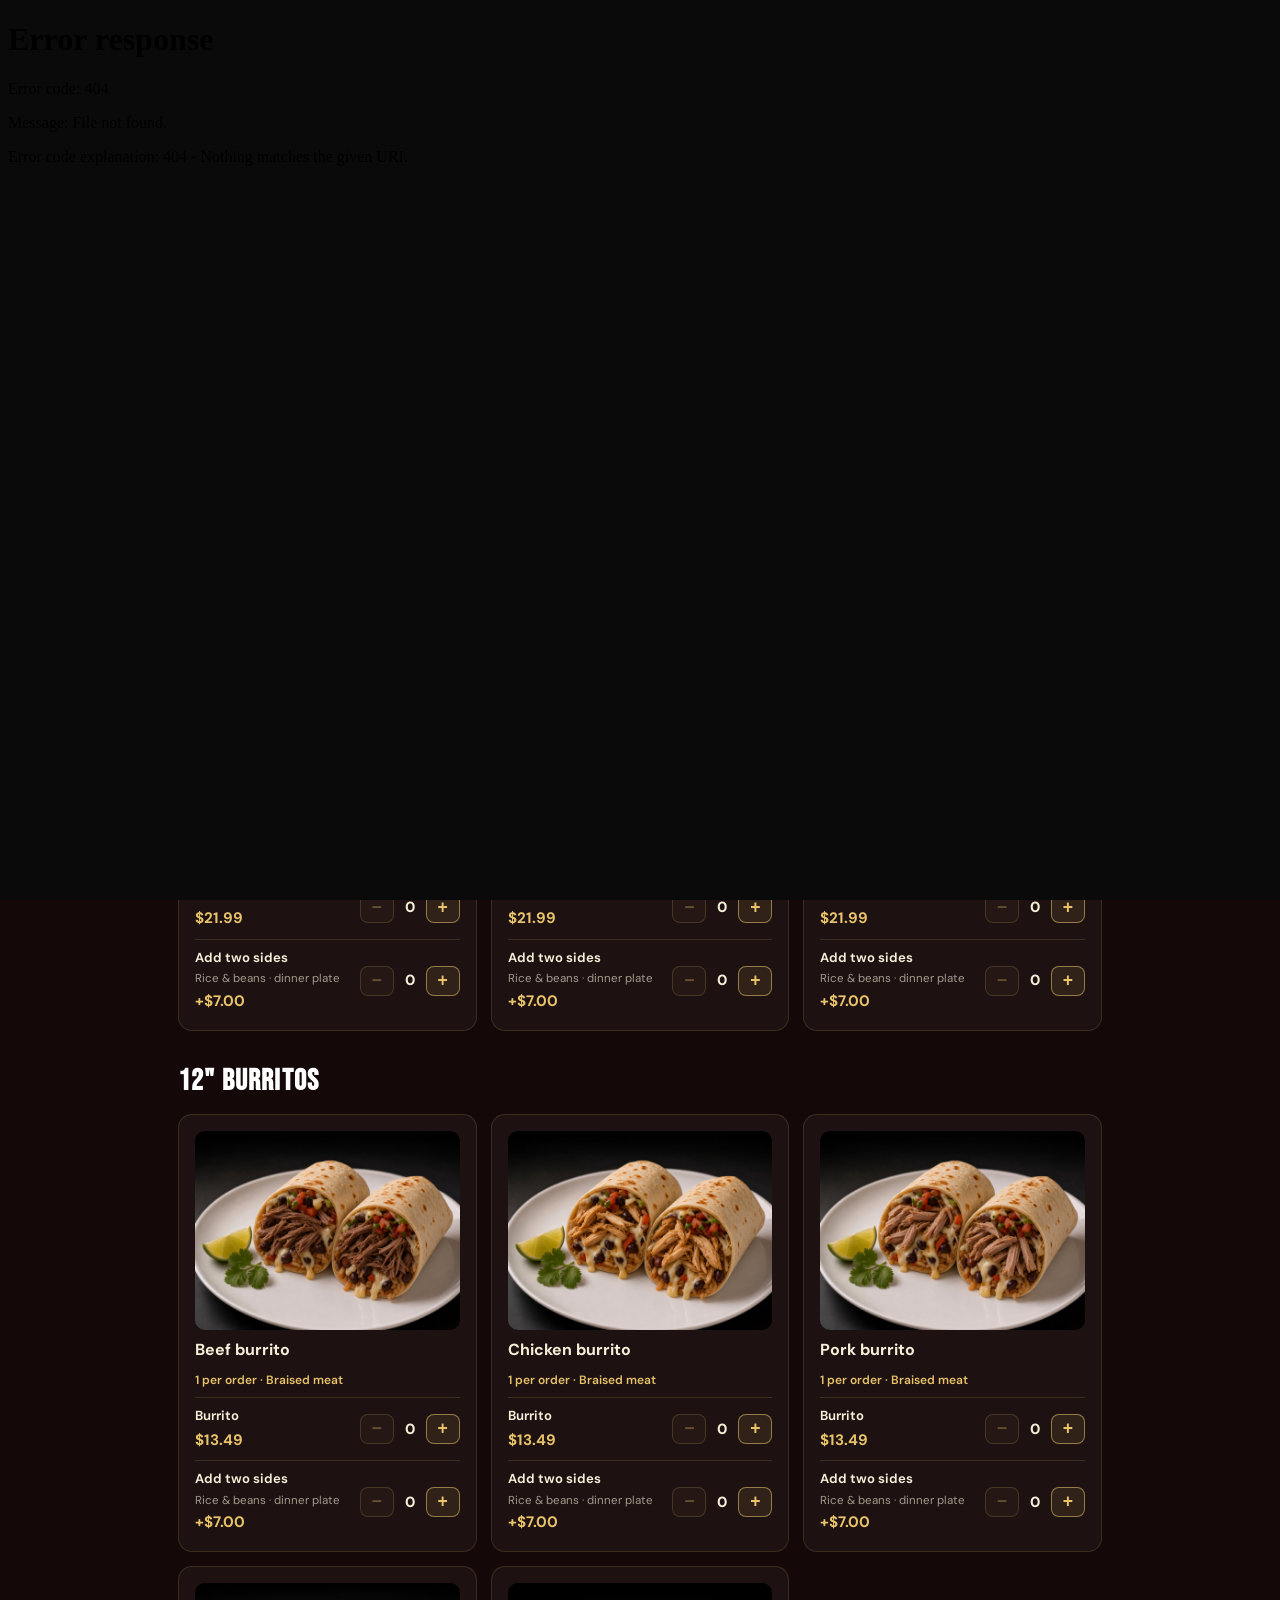
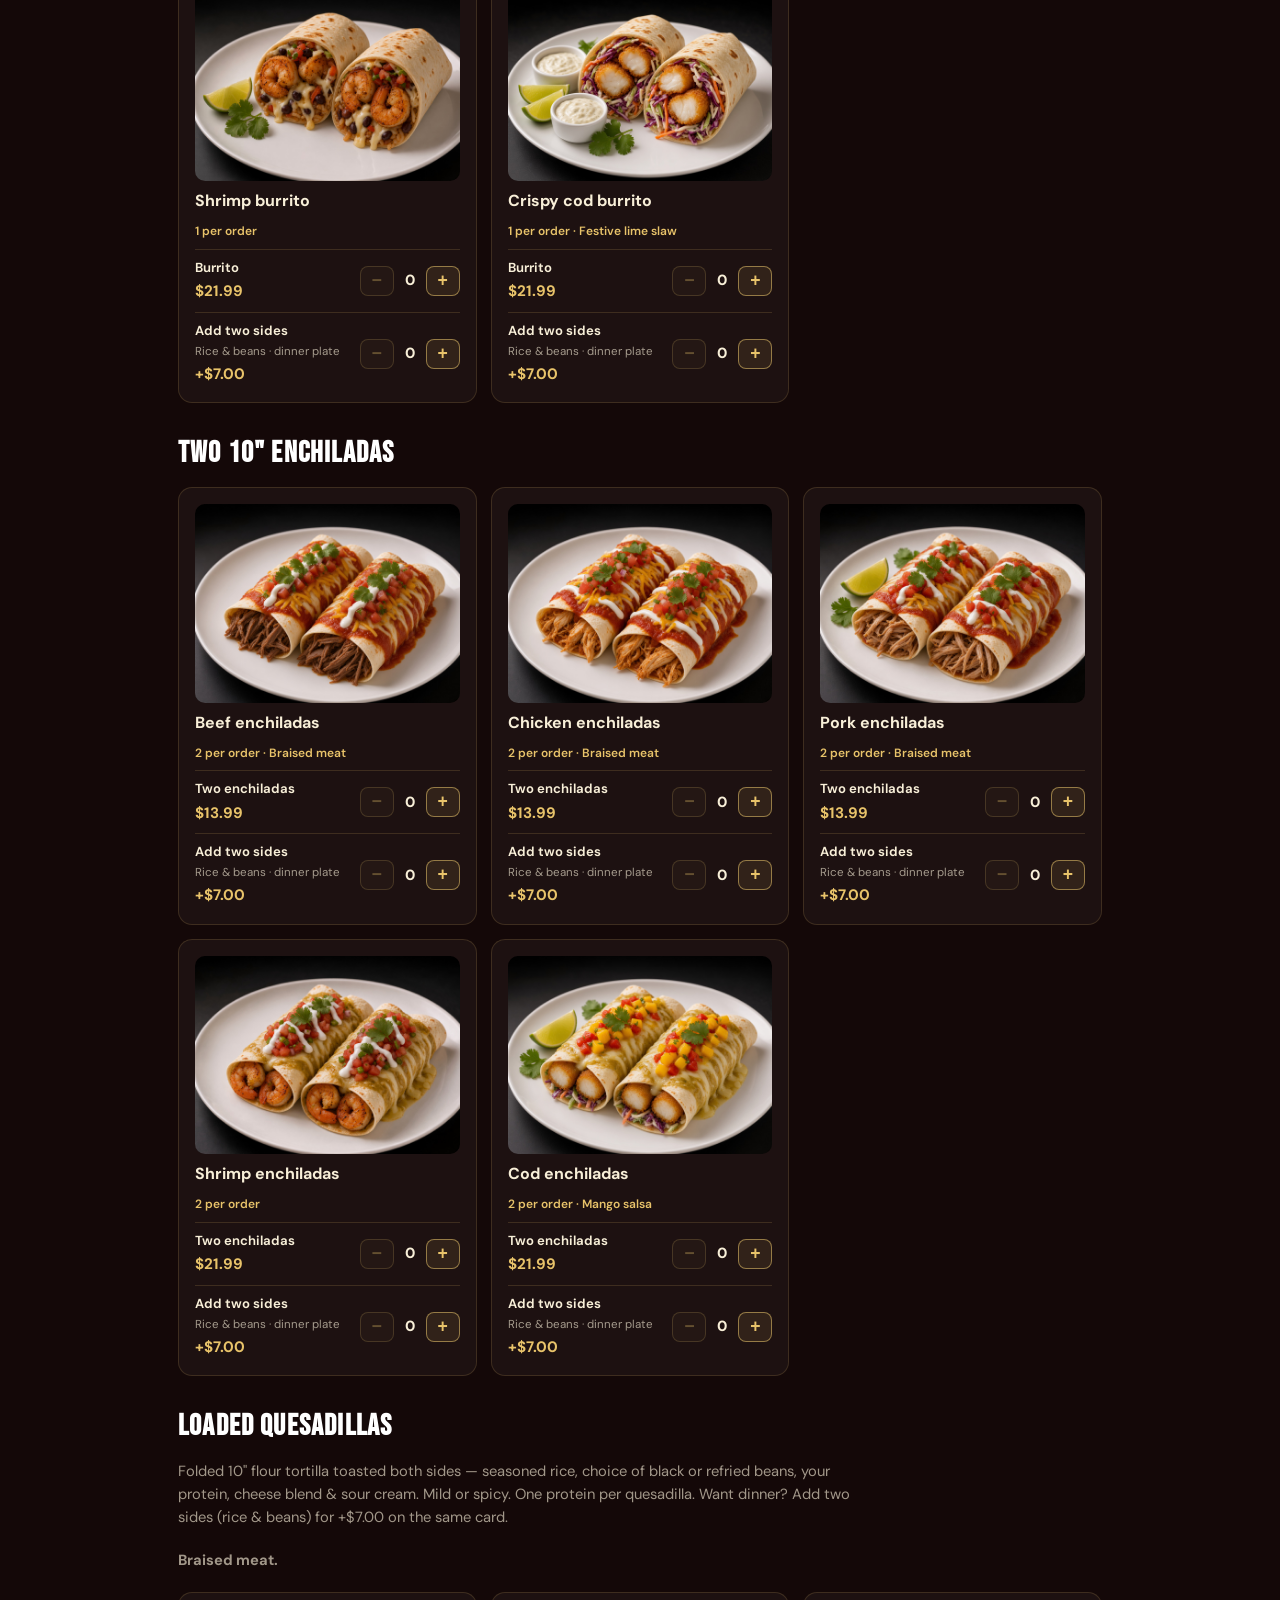
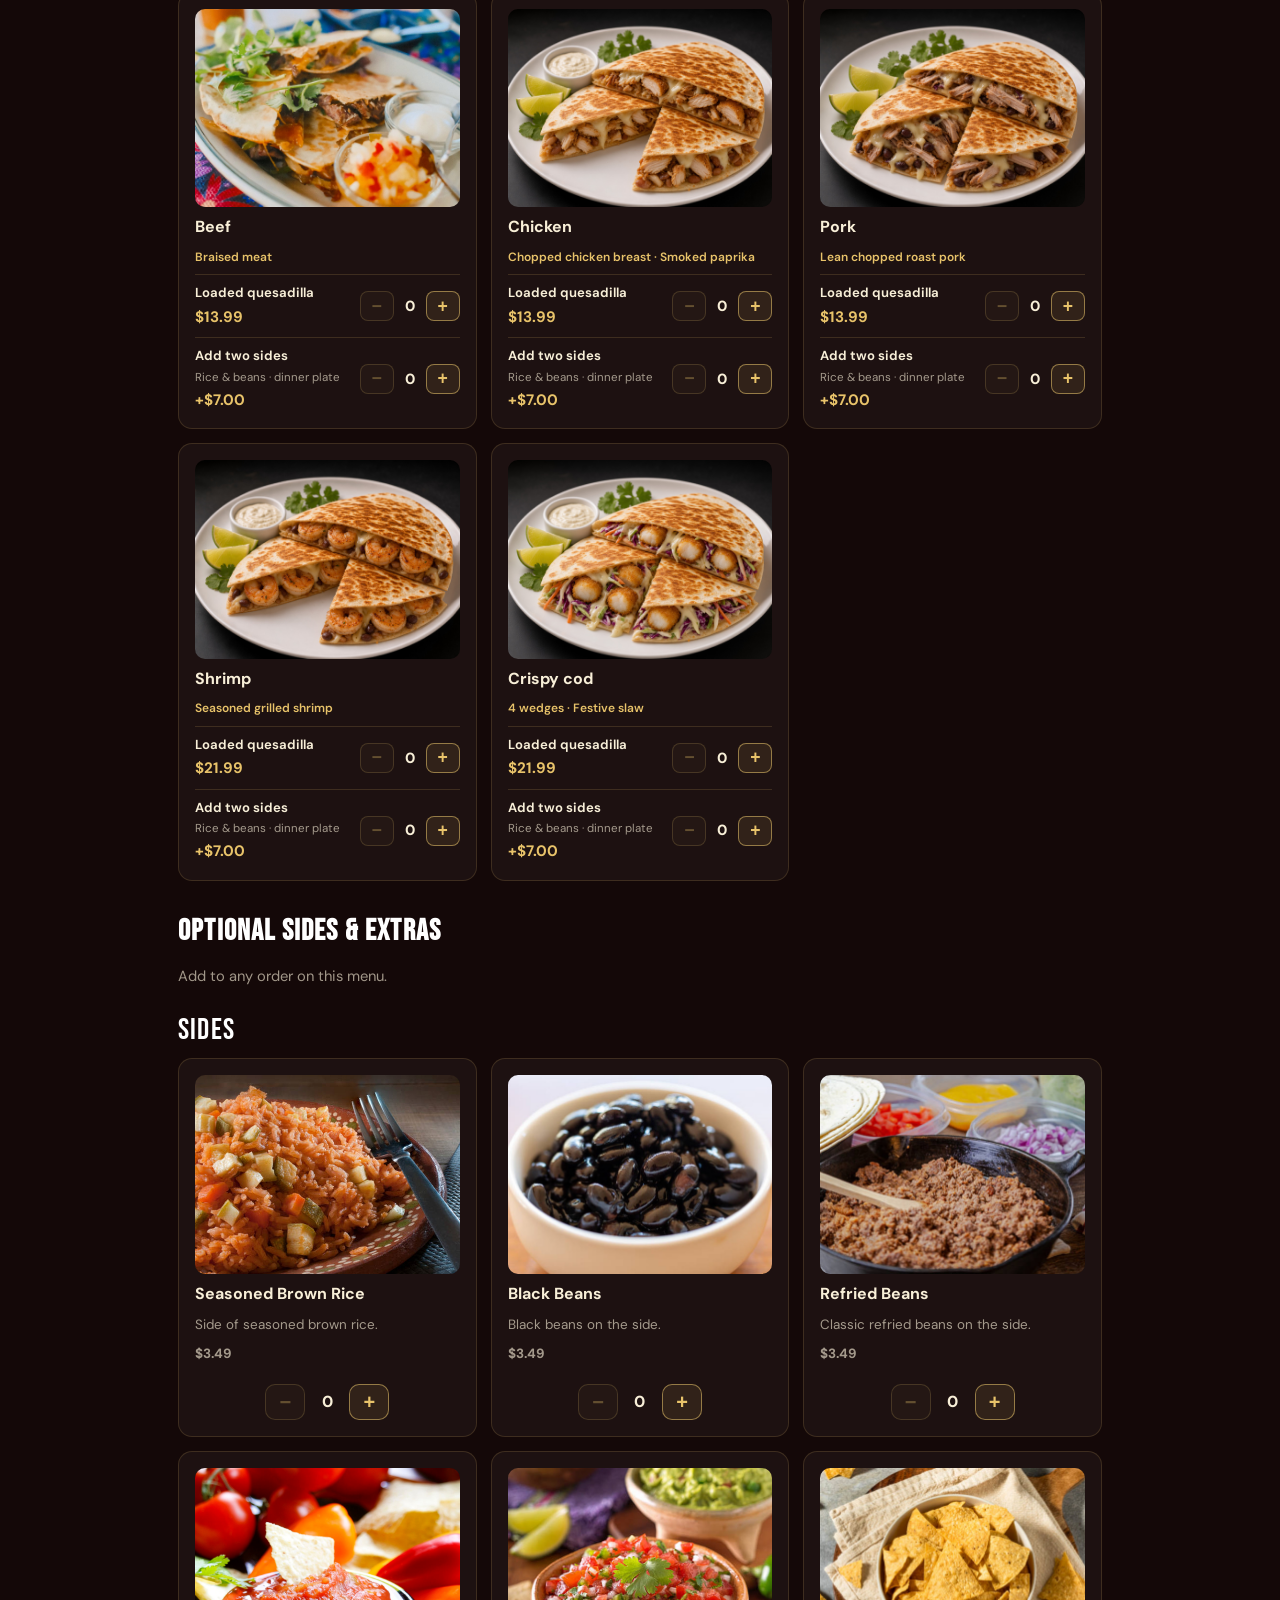
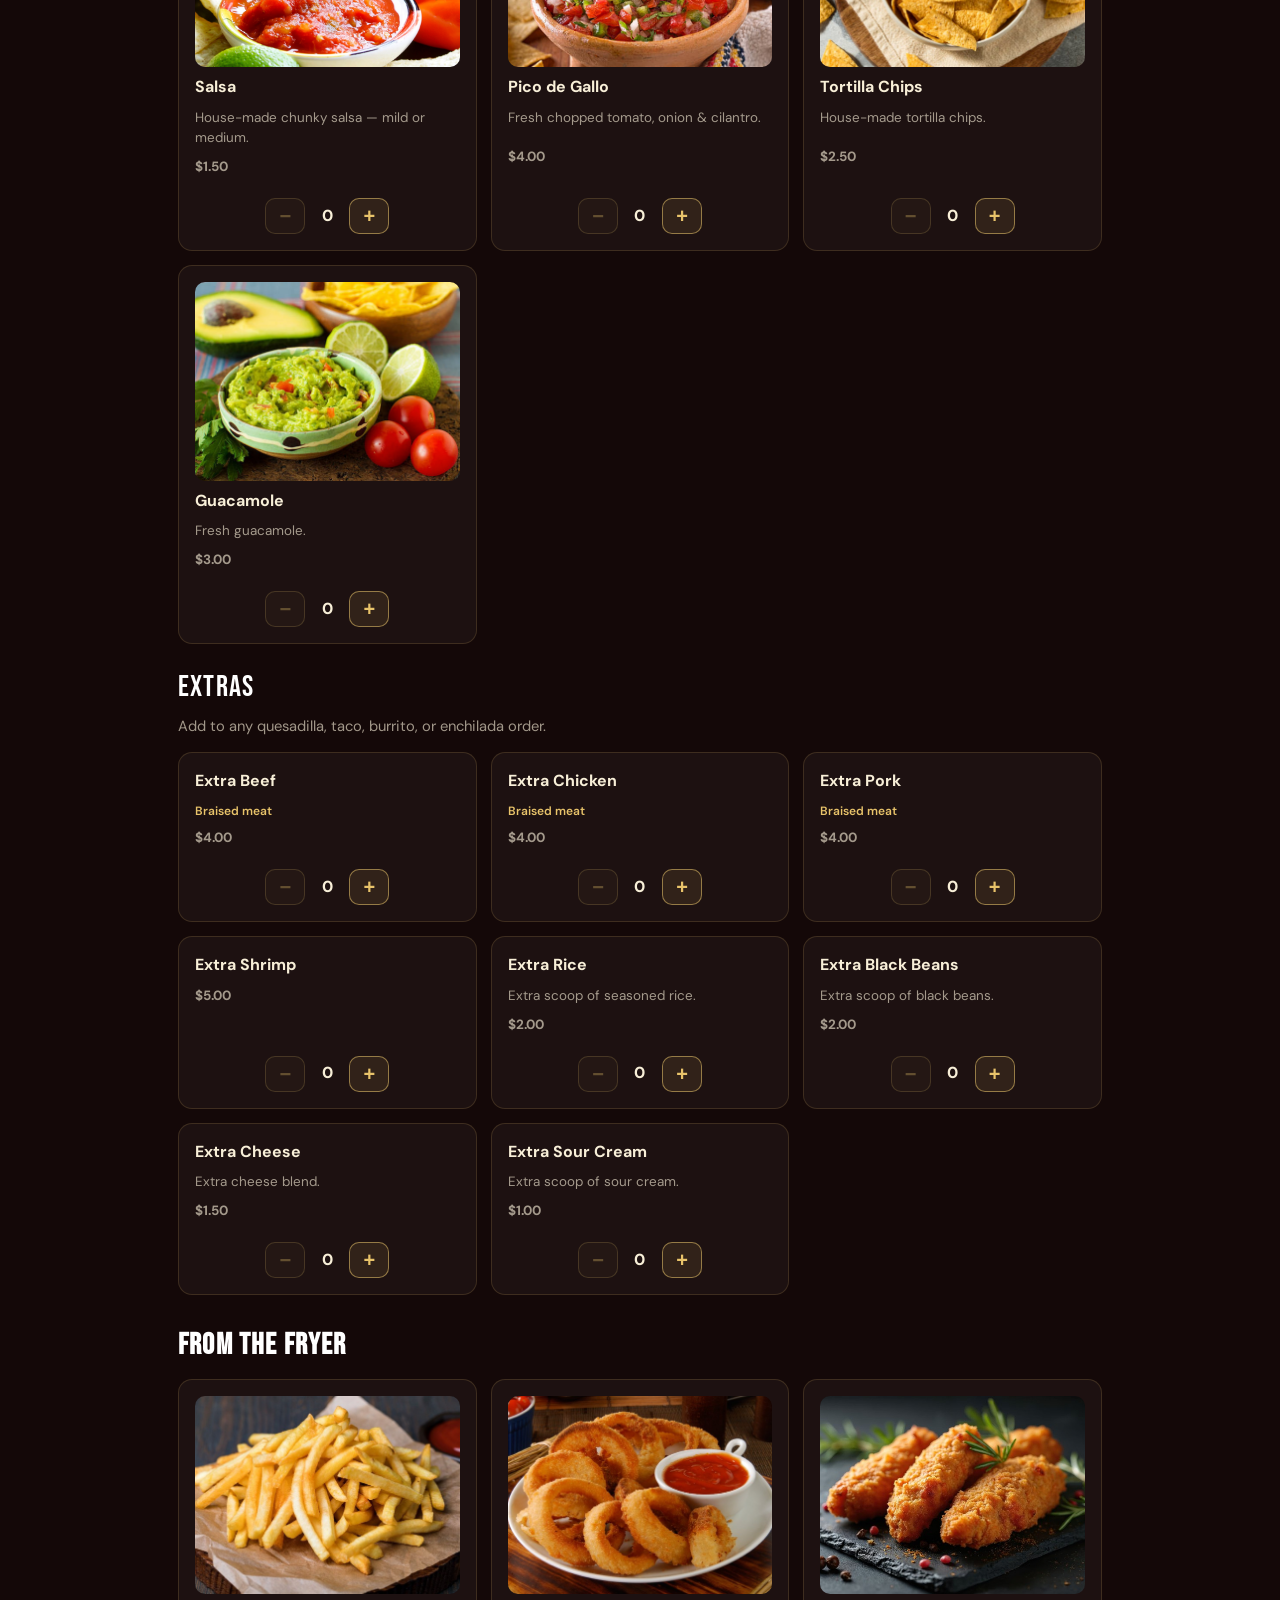
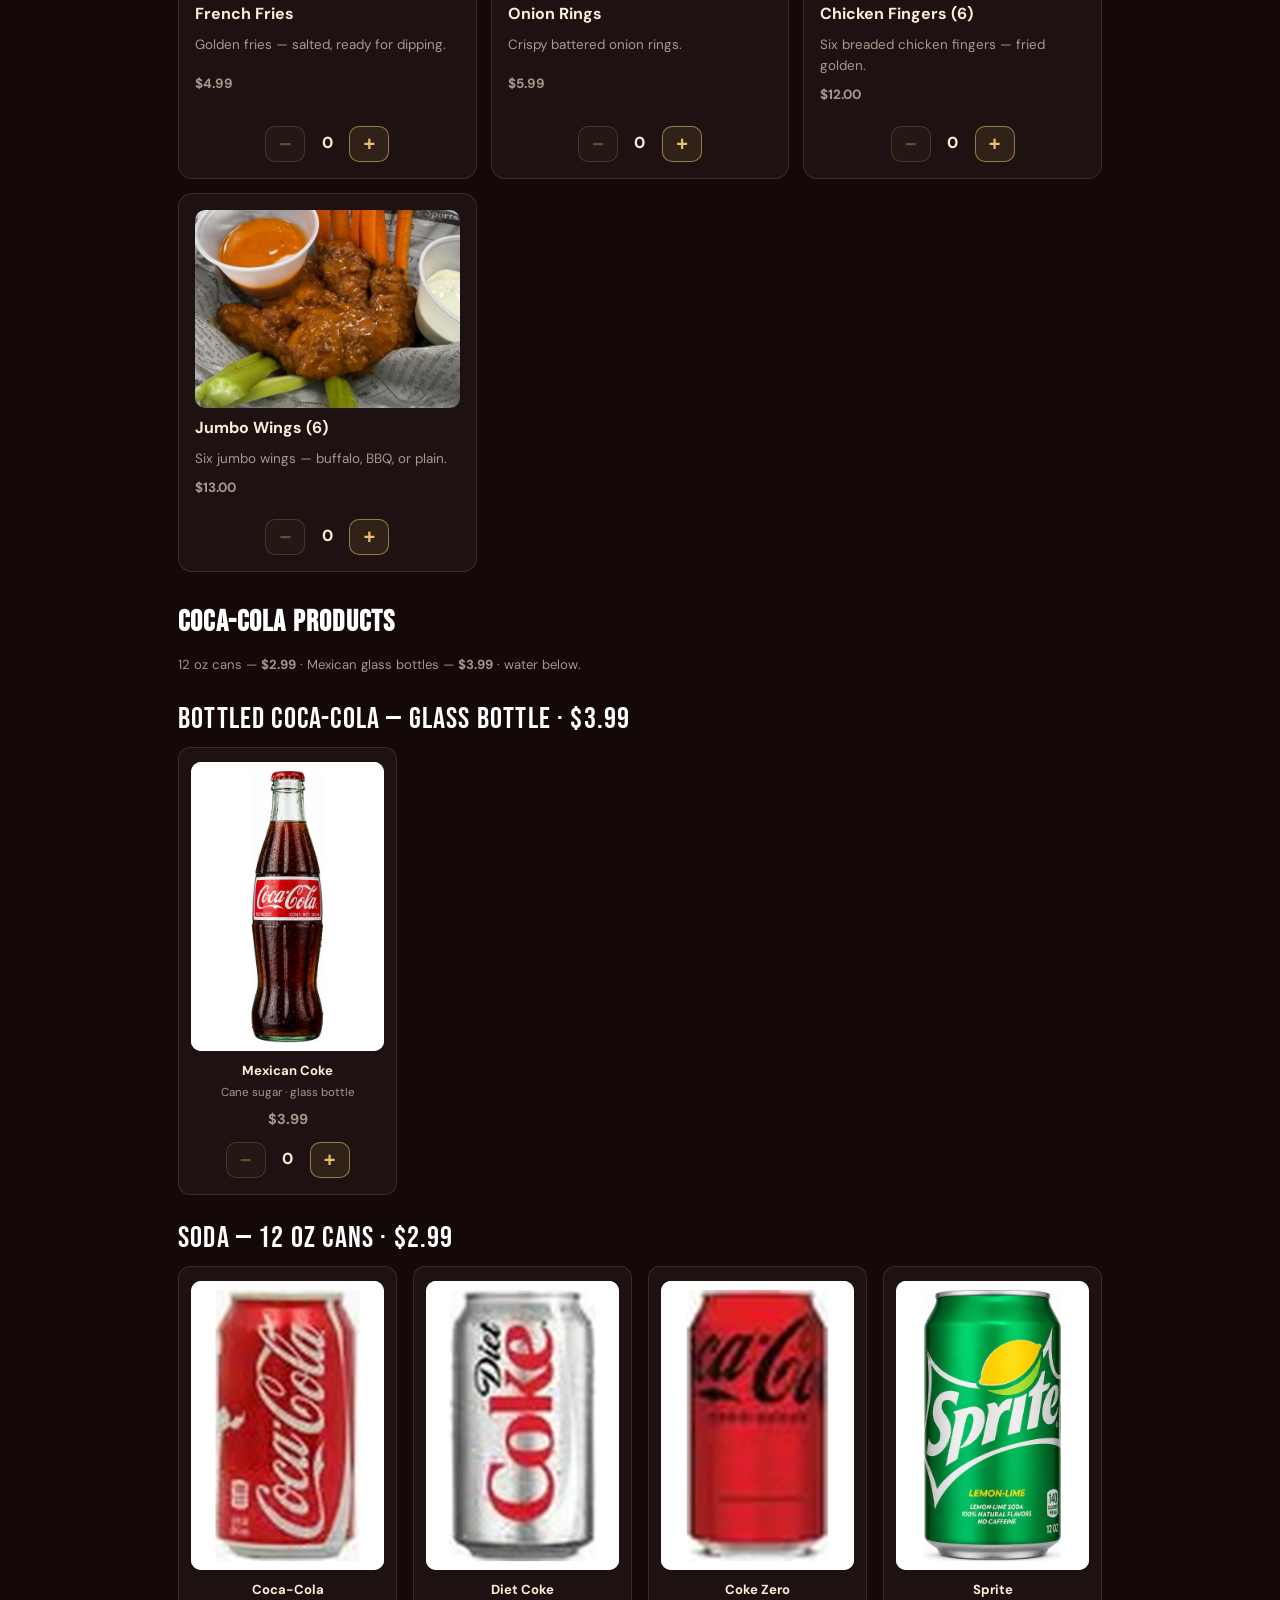
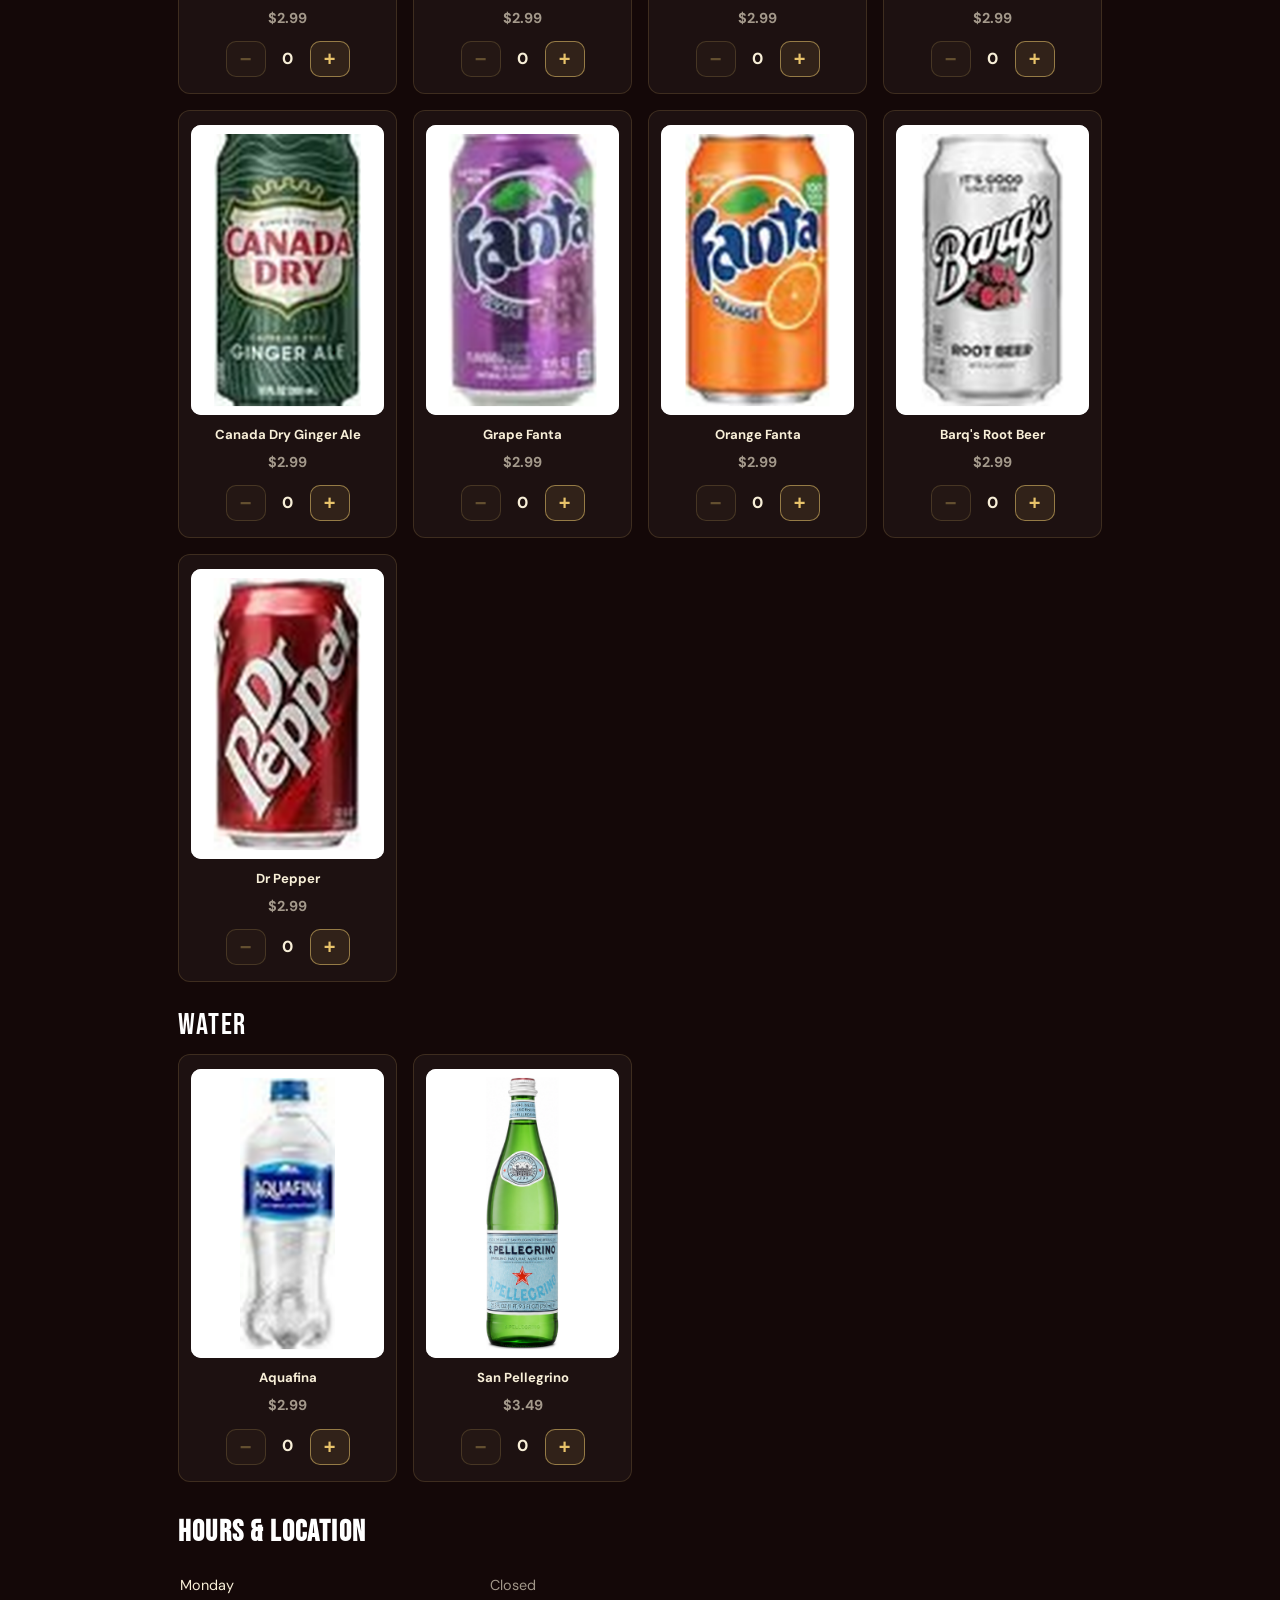
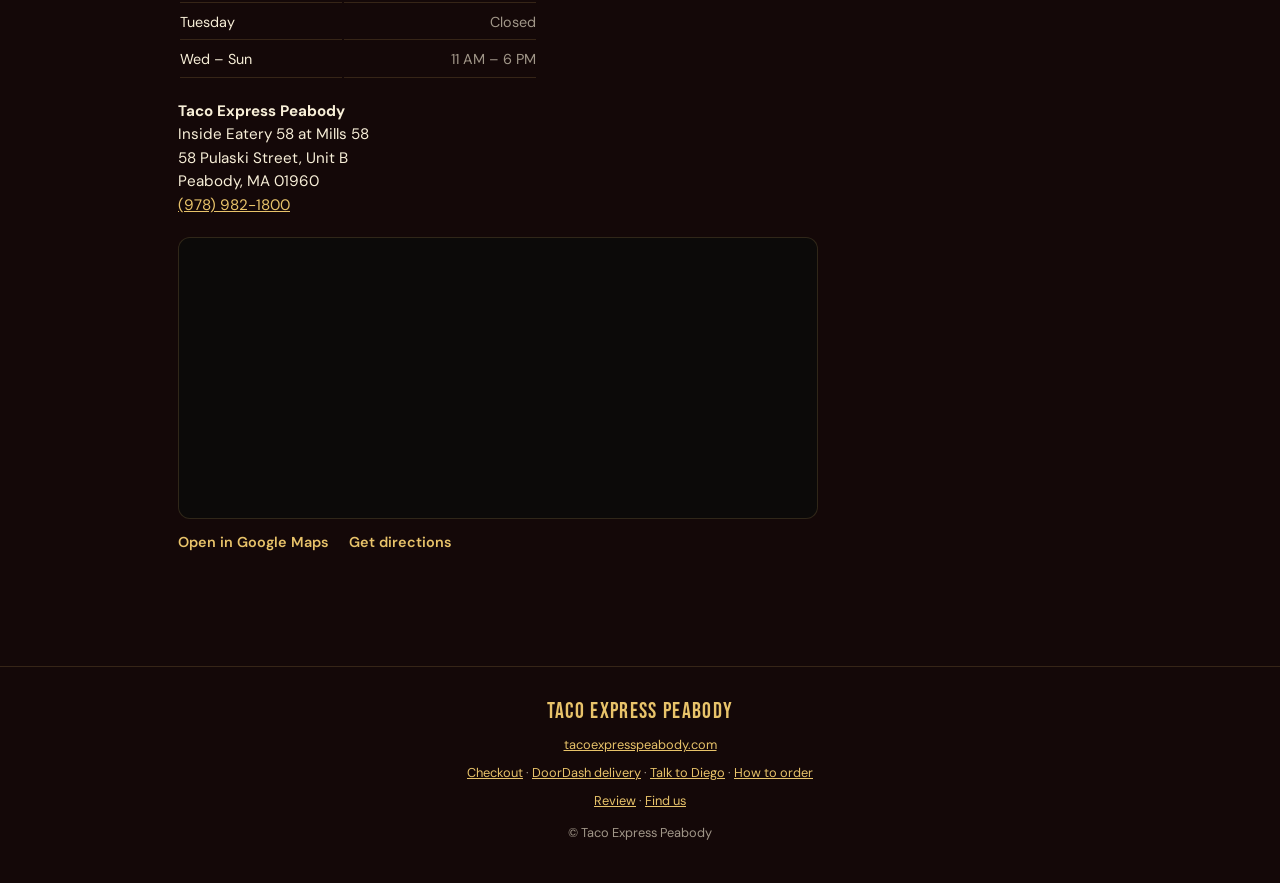
==== checkout.html @ b30e56b9 "Precisely center checkout Diego control Co-authored-by: Frankamartino <Frankamartino@users.noreply.g" ====
<!DOCTYPE html>
<html lang="en">
<head>
  <meta charset="UTF-8" />
  <meta name="viewport" content="width=device-width, initial-scale=1.0" />
  <title>Taco Express Peabody — Checkout</title>
  <link rel="canonical" href="https://www.tacoexpresspeabody.com/checkout" />
  <link rel="icon" href="images/taco-express-logo.jpg" type="image/jpeg" />
  <link rel="apple-touch-icon" href="images/taco-express-logo.jpg" />
  <script>
    /* Ordering lives at one address: the home page. Anyone landing on /checkout
       directly — old link, bookmark, or Stripe's cancel URL — is sent to the front
       page, which reopens checkout as a panel over the menu. The intent rides in
       storage instead of the URL, so a refresh lands cleanly on the home page and
       nothing personal from older links survives in the address bar.
       Runs in <head> so it fires before anything renders. */
    (function oneAddress() {
      var embedded = false;
      try {
        embedded = new URLSearchParams(window.location.search || '').get('embed') === '1';
      } catch (e) {}
      if (embedded) return;
      try {
        sessionStorage.setItem('tacoOpenCheckout', '1');
        if (new URLSearchParams(window.location.search || '').get('canceled') === '1') {
          sessionStorage.setItem('tacoCheckoutCanceled', '1');
        }
      } catch (eFlag) {}
      window.__tacoLeavingForHome = true;
      window.location.replace('/');
    })();
  </script>
  <link rel="stylesheet" href="css/taco-cart.css" />
  <link rel="preconnect" href="https://fonts.googleapis.com" />
  <link href="https://fonts.googleapis.com/css2?family=Bebas+Neue&family=DM+Sans:wght@400;600;700&display=swap" rel="stylesheet" />
  <script>
    window.va = window.va || function () { (window.vaq = window.vaq || []).push(arguments); };
  </script>
  <script defer src="/_vercel/insights/script.js"></script>
  <style>
    :root { --lime: #e8c36a; --terra: #7a1518; --cream: #f8efd8; --ink: #140808; --border: rgba(232,195,106,0.16); }
    * { box-sizing: border-box; margin: 0; padding: 0; }
    body { font-family: "DM Sans", system-ui, sans-serif; background: var(--ink); color: var(--cream); min-height: 100vh; padding: 0 18px 40px; }
    .wrap { max-width: 520px; margin: 0 auto; padding-top: 24px; }
    .brand { text-align: center; margin-bottom: 22px; }
    .brand img { width: 112px; height: 112px; border-radius: 50%; object-fit: cover; background: #fff; margin-bottom: 10px; box-shadow: 0 0 0 3px #e8c36a, 0 8px 24px rgba(122, 21, 24, 0.45); }
    h1 {
      font-family: "Bebas Neue", sans-serif;
      font-size: 2.4rem;
      letter-spacing: 0.06em;
      color: var(--lime);
      line-height: 1;
      margin: 0;
    }
    .order-heading {
      display: flex;
      flex-wrap: wrap;
      align-items: center;
      justify-content: space-between;
      gap: 10px 14px;
      margin-bottom: 12px;
    }
    @keyframes checkoutGelPulse {
      0%, 100% {
        transform: scale(1);
        box-shadow:
          0 8px 24px rgba(122, 21, 24, 0.5),
          0 0 0 0 rgba(232, 195, 106, 0),
          inset 0 2px 0 rgba(255, 255, 255, 0.4),
          inset 0 -12px 20px rgba(0, 0, 0, 0.28);
      }
      50% {
        transform: scale(1.03);
        box-shadow:
          0 16px 40px rgba(122, 21, 24, 0.62),
          0 0 36px 4px rgba(232, 195, 106, 0.38),
          inset 0 2px 0 rgba(255, 255, 255, 0.5),
          inset 0 -12px 20px rgba(0, 0, 0, 0.2);
      }
    }
    @keyframes checkoutGelShine {
      0% { transform: translateX(-140%) skewX(-18deg); opacity: 0; }
      18% { opacity: 0.85; }
      42% { opacity: 0.55; }
      58%, 100% { transform: translateX(220%) skewX(-18deg); opacity: 0; }
    }
    @keyframes checkoutGelRipple {
      0% { box-shadow: 0 0 0 0 rgba(232, 195, 106, 0.42); opacity: 1; }
      100% { box-shadow: 0 0 0 22px rgba(232, 195, 106, 0); opacity: 0; }
    }
    .forget-btn,
    .pay-btn {
      position: relative;
      overflow: hidden;
      border: 1px solid rgba(255, 255, 255, 0.22);
      color: #fff;
      cursor: pointer;
      background:
        radial-gradient(120% 80% at 50% 0%, rgba(255,255,255,0.42) 0%, rgba(255,255,255,0.08) 32%, transparent 55%),
        linear-gradient(180deg, #9b1d22 0%, #7a1518 38%, #5c1012 100%);
      animation: checkoutGelPulse 2.6s ease-in-out infinite;
      transition: filter 0.2s ease;
    }
    .forget-btn::before,
    .pay-btn::before {
      content: '';
      position: absolute;
      top: -20%;
      left: 0;
      width: 42%;
      height: 140%;
      background: linear-gradient(
        90deg,
        transparent 0%,
        rgba(255, 255, 255, 0.08) 30%,
        rgba(255, 255, 255, 0.55) 50%,
        rgba(255, 255, 255, 0.08) 70%,
        transparent 100%
      );
      animation: checkoutGelShine 3.4s ease-in-out infinite;
      pointer-events: none;
    }
    .forget-btn::after,
    .pay-btn::after {
      content: '';
      position: absolute;
      inset: 0;
      border-radius: inherit;
      animation: checkoutGelRipple 2.6s ease-out infinite;
      pointer-events: none;
    }
    .forget-btn:hover,
    .pay-btn:hover:not(:disabled) {
      filter: brightness(1.08);
      color: #fff;
    }
    .forget-btn {
      display: inline-flex;
      align-items: center;
      justify-content: center;
      gap: 0.35em;
      padding: 12px 22px;
      border-radius: 999px;
      font-family: "Bebas Neue", sans-serif;
      font-size: 1.4rem;
      letter-spacing: 0.04em;
      line-height: 1;
      font-weight: 400;
      text-decoration: none;
      white-space: nowrap;
      z-index: 0;
    }
    .forget-btn > *,
    .pay-btn {
      position: relative;
      z-index: 1;
    }
    .pay-btn {
      width: 100%;
      margin-top: 12px;
      border-radius: 999px;
      font-weight: 800;
      font-size: 1rem;
      padding: 14px 18px;
      font-family: inherit;
      text-align: center;
      text-decoration: none;
      box-sizing: border-box;
    }
    .pay-actions {
      display: flex;
      flex-direction: column;
      gap: 0;
      margin-top: 6px;
    }
    .pay-actions .pay-btn:first-child {
      margin-top: 18px;
    }
    a.pay-btn {
      display: flex;
      align-items: center;
      justify-content: center;
    }
    .pay-btn:disabled {
      opacity: 0.5;
      cursor: not-allowed;
      animation: none;
      filter: none;
    }
    .pay-btn:disabled::before,
    .pay-btn:disabled::after {
      animation: none;
      opacity: 0;
    }
    .panel { border: 1px solid var(--border); border-radius: 14px; padding: 16px; background: rgba(255,255,255,0.04); margin-bottom: 16px; }
    .panel h2 { font-family: "Bebas Neue", sans-serif; font-size: 1.4rem; letter-spacing: 0.04em; margin-bottom: 0; }
    .line { display: flex; justify-content: space-between; gap: 12px; padding: 8px 0; border-bottom: 1px solid var(--border); font-size: 0.92rem; }
    .line:last-child { border-bottom: 0; }
    .line .name { flex: 1; }
    .totals .line { border-bottom: 0; padding: 4px 0; }
    .totals .grand { font-weight: 800; font-size: 1.05rem; color: var(--lime); margin-top: 6px; }
    label { display: block; font-size: 0.82rem; font-weight: 700; margin: 12px 0 6px; }
    input, textarea { width: 100%; border-radius: 10px; border: 1px solid var(--border); background: rgba(0,0,0,0.25); color: #fff; padding: 11px 12px; font: inherit; }
    textarea { min-height: 72px; resize: vertical; }
    #msg { margin-top: 14px; min-height: 1.2em; font-weight: 600; text-align: center; }
    #msg.err { color: #fca5a5; }
    .note { margin-top: 12px; font-size: 0.82rem; color: rgba(255,251,235,0.65); text-align: center; line-height: 1.45; }
    .empty { color: rgba(255,251,235,0.7); line-height: 1.5; }
    .empty a { color: var(--lime); font-weight: 700; }
    .tip-panel { margin: 14px 0 4px; }
    .tip-panel h3 {
      font-family: "Bebas Neue", sans-serif;
      font-size: 1.55rem;
      letter-spacing: 0.08em;
      color: #fff;
      margin-bottom: 10px;
      display: inline-block;
    }
    #payPanel > h2 {
      font-family: "Bebas Neue", sans-serif;
      font-size: 1.55rem;
      letter-spacing: 0.06em;
      color: #fff;
      margin-bottom: 12px;
      display: inline-block;
    }
    @keyframes guideGlowPulse {
      0%, 100% {
        color: #fde68a;
        text-shadow:
          0 0 8px rgba(253, 230, 138, 0.55),
          0 0 22px rgba(234, 179, 8, 0.45),
          0 0 40px rgba(232, 195, 106, 0.25);
        transform: scale(1);
      }
      50% {
        color: #fef08a;
        text-shadow:
          0 0 14px rgba(254, 240, 138, 0.9),
          0 0 32px rgba(250, 204, 21, 0.65),
          0 0 56px rgba(232, 195, 106, 0.4);
        transform: scale(1.04);
      }
    }
    .guide-glow {
      animation: guideGlowPulse 1.8s ease-in-out infinite;
      transform-origin: left center;
    }
    label.guide-glow {
      display: inline-block;
      transform-origin: left center;
    }
    .pay-actions.guide-pay .pay-btn {
      filter: brightness(1.06);
    }
    .tip-grid {
      display: grid;
      grid-template-columns: repeat(4, 1fr);
      gap: 8px;
    }
    .tip-btn {
      border: 1px solid var(--border);
      background: rgba(0, 0, 0, 0.25);
      color: var(--cream);
      border-radius: 10px;
      padding: 12px 8px;
      font-weight: 700;
      font-size: 0.92rem;
      cursor: pointer;
      font: inherit;
      font-weight: 700;
    }
    .tip-btn.active {
      border-color: var(--lime);
      background: rgba(232, 195, 106, 0.18);
      color: var(--lime);
    }
    .tip-other-wrap {
      margin-top: 10px;
      display: none;
    }
    .tip-other-wrap.show { display: block; }
    .tip-other-wrap label { margin-top: 0; }
    .tip-other-row {
      display: flex;
      align-items: center;
      gap: 8px;
    }
    .tip-other-row span {
      font-weight: 700;
      color: rgba(255,251,235,0.7);
    }
    .tip-other-row input {
      flex: 1;
    }
    #tipLine { display: none; }
    #tipLine.show { display: flex; }

    /* Diego background voice on checkout (same pattern as homepage) */
    .checkout-top {
      display: flex;
      align-items: flex-start;
      justify-content: center;
      gap: 12px;
      margin-bottom: 8px;
    }
    .checkout-top .brand { flex: 0 0 auto; margin-bottom: 0; }
    .voice-btn {
      flex-shrink: 0;
      margin-top: 29px;
      border: 0;
      cursor: pointer;
      font-family: "Bebas Neue", sans-serif;
      letter-spacing: 0.04em;
      font-size: 0.95rem;
      line-height: 1.15;
      color: #fff;
      background: linear-gradient(165deg, #9b1d22 0%, #7a1518 45%, #5c1012 100%);
      border-radius: 999px;
      padding: 12px 16px;
      box-shadow: 0 8px 24px rgba(122, 21, 24, 0.5);
      max-width: 140px;
      text-align: center;
    }
    .voice-btn .voice-btn-sub {
      display: block;
      font-family: "DM Sans", sans-serif;
      font-size: 0.62rem;
      font-weight: 600;
      letter-spacing: 0;
      opacity: 0.92;
      margin-top: 2px;
    }
    .voice-btn.is-live {
      background: linear-gradient(165deg, #ef4444 0%, #b91c1c 100%);
      box-shadow: 0 8px 24px rgba(185, 28, 28, 0.4);
    }
    #diegoFrame {
      position: fixed;
      width: 1px;
      height: 1px;
      border: 0;
      opacity: 0;
      pointer-events: none;
      left: 0;
      bottom: 0;
      z-index: -1;
    }
  </style>
</head>
<body>
  <div class="wrap">
    <div class="checkout-top">
      <div class="brand">
        <img src="images/taco-express-logo.jpg" width="88" height="88" alt="Taco Express Peabody" />
        <h1>Checkout</h1>
      </div>
      <button type="button" class="voice-btn" id="headerDiegoBtn" aria-label="Diego will help with checkout. Press button now.">
        <span>Diego</span>
        <span class="voice-btn-sub">Press for help</span>
      </button>
    </div>
    <div class="panel">
      <div class="order-heading">
        <h2>Your order</h2>
        <a class="forget-btn" href="/">Back to menu</a>
      </div>
      <div id="lines"></div>

      <div class="tip-panel" id="tipPanel" hidden>
        <h3 id="tipHeading">Tip</h3>
        <div class="tip-grid" role="group" aria-label="Tip amount">
          <button type="button" class="tip-btn active" data-tip="0">No tip</button>
          <button type="button" class="tip-btn" data-tip="5">5%</button>
          <button type="button" class="tip-btn" data-tip="10">10%</button>
          <button type="button" class="tip-btn" data-tip="15">15%</button>
          <button type="button" class="tip-btn" data-tip="20">20%</button>
          <button type="button" class="tip-btn" data-tip="25">25%</button>
          <button type="button" class="tip-btn" data-tip="other">Other</button>
        </div>
        <div class="tip-other-wrap" id="tipOtherWrap">
          <label for="tipOtherAmount">Custom tip ($)</label>
          <div class="tip-other-row">
            <span>$</span>
            <input id="tipOtherAmount" type="number" min="0" step="0.01" inputmode="decimal" placeholder="0.00" />
          </div>
        </div>
      </div>

      <div class="totals">
        <div class="line"><span>Subtotal</span><span id="subtotal">$0.00</span></div>
        <div class="line"><span>Tax (7%)</span><span id="tax">$0.00</span></div>
        <div class="line" id="tipLine"><span id="tipLabel">Tip</span><span id="tip">$0.00</span></div>
        <div class="line grand"><span>Total</span><span id="total">$0.00</span></div>
      </div>
    </div>
    <div class="panel" id="payPanel">
      <h2 id="pickupHeading">Pickup details</h2>
      <label for="name" id="labelName" class="guide-glow">Full name</label>
      <input id="name" type="text" autocomplete="name" required />
      <label for="email" id="labelEmail">Email</label>
      <input id="email" type="email" autocomplete="email" required />
      <label for="phone" id="labelPhone">Phone</label>
      <input id="phone" type="tel" autocomplete="tel" inputmode="tel" required />
      <label for="instructions" id="labelInstructions">Special instructions (optional)</label>
      <textarea id="instructions" placeholder="Mild or spicy, pickup time, etc."></textarea>
      <div class="pay-actions">
        <button type="button" class="pay-btn" id="payBtn">Pay with card</button>
        <button type="button" class="pay-btn" id="cashBtn">Pay with cash</button>
      </div>
      <p id="msg" aria-live="polite"></p>
    </div>
  </div>
  <script src="/js/menu-catalog-data.js"></script>
  <script src="/js/taco-sold-out.js"></script>
  <script src="/js/taco-cart.js"></script>
  <script>
    (function () {
      var payBtn = document.getElementById('payBtn');
      var cashBtn = document.getElementById('cashBtn');
      var payPanel = document.getElementById('payPanel');
      var tipPanel = document.getElementById('tipPanel');
      var tipOtherWrap = document.getElementById('tipOtherWrap');
      var tipOtherAmount = document.getElementById('tipOtherAmount');
      var tipLine = document.getElementById('tipLine');
      var tipLabel = document.getElementById('tipLabel');
      var tipHeading = document.getElementById('tipHeading');
      var pickupHeading = document.getElementById('pickupHeading');
      var labelName = document.getElementById('labelName');
      var labelEmail = document.getElementById('labelEmail');
      var labelPhone = document.getElementById('labelPhone');
      var labelInstructions = document.getElementById('labelInstructions');
      var payActions = document.querySelector('.pay-actions');
      var msg = document.getElementById('msg');
      var nameInput = document.getElementById('name');
      var emailInput = document.getElementById('email');
      var phoneInput = document.getElementById('phone');
      var instructionsInput = document.getElementById('instructions');

      var tipMode = 'percent';
      var tipPercent = 0;
      var tipChosen = false;
      var instructionsTouched = false;

      /* Shown inside the menu page as an overlay so Diego's call is never torn down. */
      var embedMode = false;
      try {
        embedMode = new URLSearchParams(window.location.search || '').get('embed') === '1';
      } catch (eEmbed) {}


      /** Leaving for Stripe or the receipt must move the whole tab, not just the overlay. */
      function goTo(href) {
        try {
          if (embedMode && window.top && window.top !== window) {
            window.top.location.href = href;
            return;
          }
        } catch (eTop) {}
        window.location.href = href;
      }

      function money(cents) { return '$' + (cents / 100).toFixed(2); }

      function clearFieldGlows() {
        [labelName, labelEmail, labelPhone, labelInstructions, pickupHeading].forEach(function (el) {
          if (el) el.classList.remove('guide-glow');
        });
        if (payActions) payActions.classList.remove('guide-pay');
      }

      function updateGuide() {
        clearFieldGlows();
        var c = readContact();
        /* Name → email → phone first, then tip (Frank: credentials before tip glow). */
        if (!c.name) {
          if (labelName) labelName.classList.add('guide-glow');
          return;
        }
        if (!c.email || c.email.indexOf('@') < 1) {
          if (labelEmail) labelEmail.classList.add('guide-glow');
          return;
        }
        if (!c.phone) {
          if (labelPhone) labelPhone.classList.add('guide-glow');
          return;
        }
        if (!tipChosen) {
          if (tipHeading) tipHeading.classList.add('guide-glow');
          return;
        }
        /* Instructions optional — glow the label and light pay so they can skip. */
        if (!instructionsTouched) {
          if (labelInstructions) labelInstructions.classList.add('guide-glow');
        }
        if (payActions) payActions.classList.add('guide-pay');
      }

      function applyCheckoutContact(data) {
        if (!data || typeof data !== 'object') return;
        var full =
          String(data.name || '').trim() ||
          [data.firstName, data.lastName].filter(Boolean).join(' ').trim();
        if (full && nameInput && !nameInput.value.trim()) nameInput.value = full;
        else if (full && nameInput && data.force) nameInput.value = full;
        if (data.email && emailInput) {
          if (!emailInput.value.trim() || data.force) emailInput.value = String(data.email).trim();
        }
        if (data.phone && phoneInput) {
          if (!phoneInput.value.trim() || data.force) phoneInput.value = String(data.phone).trim();
        }
        if (instructionsInput && data.instructions != null) {
          var note = String(data.instructions).trim();
          /* Diego is allowed to answer the allergy question with "none" — keep that off the ticket. */
          if (note && !/^(none|no|nope|n\/a|nothing)\.?$/i.test(note)) {
            if (!instructionsInput.value.trim() || data.force) {
              instructionsInput.value = note;
              instructionsTouched = true;
            }
          }
        }
        updateGuide();
      }

      /** Diego sets the tip in dollars over the call — mirror it onto the picker. */
      function applyTipDollars(amount) {
        var dollars = Number(amount);
        if (!isFinite(dollars) || dollars < 0) return;
        var active = dollars > 0 ? 'other' : '0';
        document.querySelectorAll('.tip-btn').forEach(function (btn) {
          btn.classList.toggle('active', btn.getAttribute('data-tip') === active);
        });
        if (dollars > 0) {
          tipMode = 'other';
          tipOtherWrap.classList.add('show');
          /* No focus() — this comes from voice, a keyboard popping up is not wanted. */
          tipOtherAmount.value = dollars.toFixed(2);
        } else {
          tipMode = 'percent';
          tipPercent = 0;
          tipOtherWrap.classList.remove('show');
        }
        tipChosen = true;
        render();
      }

      function loadSavedCheckoutContact() {
        try {
          var raw =
            sessionStorage.getItem('tacoCheckoutContact') ||
            localStorage.getItem('tacoCheckoutContact');
          if (!raw) return;
          applyCheckoutContact(Object.assign({ force: true }, JSON.parse(raw)));
        } catch (eLoad) {}
      }

      function splitName(full) {
        var parts = String(full || '').trim().split(/\s+/).filter(Boolean);
        if (!parts.length) return { firstName: '', lastName: '' };
        if (parts.length === 1) return { firstName: '', lastName: parts[0] };
        return { firstName: parts[0], lastName: parts.slice(1).join(' ') };
      }

      function readContact() {
        return {
          name: document.getElementById('name').value.trim(),
          email: document.getElementById('email').value.trim(),
          phone: document.getElementById('phone').value.trim(),
          instructions: document.getElementById('instructions').value.trim(),
        };
      }

      function validateContact(c) {
        msg.textContent = '';
        msg.className = '';
        if (!c.name) { msg.textContent = 'Please enter your name.'; msg.className = 'err'; return false; }
        if (!c.email || c.email.indexOf('@') < 1) { msg.textContent = 'Please enter a valid email.'; msg.className = 'err'; return false; }
        if (!c.phone) { msg.textContent = 'Please enter your phone.'; msg.className = 'err'; return false; }
        return true;
      }

      function buildCashTicket(c) {
        var cart = window.TacoCart.load();
        var catalog = window.TacoCart.catalogById();
        var totals = window.TacoCart.totals();
        var tipCents = tipCentsFromSubtotal(totals.subtotalCents);
        var lines = [];
        cart.forEach(function (row) {
          var item = catalog[row.id];
          if (!item) return;
          lines.push({
            title: item.name,
            qty: row.qty,
            price: (item.priceCents * row.qty) / 100,
            taxIncluded: false,
          });
        });
        var names = splitName(c.name);
        return {
          lines: lines,
          customer: {
            firstName: names.firstName,
            lastName: names.lastName,
            email: c.email,
            phone: c.phone,
          },
          tip: tipCents / 100,
          taxRate: 0.07,
          total: (totals.subtotalCents + totals.taxCents + tipCents) / 100,
          instructions: c.instructions || 'none',
          fulfillment: 'pickup',
        };
      }

      function syncStepper(stepper, qty) {
        var count = stepper.querySelector('.qty-count');
        var minus = stepper.querySelector('.qty-minus');
        if (count) count.textContent = String(qty);
        if (minus) minus.disabled = qty <= 0;
      }

      function tipCentsFromSubtotal(subtotalCents) {
        if (tipMode === 'percent') {
          return Math.round(subtotalCents * (tipPercent / 100));
        }
        var dollars = parseFloat(tipOtherAmount.value);
        if (!isFinite(dollars) || dollars < 0) return 0;
        return Math.min(Math.round(dollars * 100), 50000);
      }

      function tipPayload() {
        if (tipMode === 'other') {
          return { mode: 'other', amount: parseFloat(tipOtherAmount.value) || 0 };
        }
        return { mode: 'percent', percent: tipPercent };
      }

      function setTipSelection(value) {
        document.querySelectorAll('.tip-btn').forEach(function (btn) {
          btn.classList.toggle('active', btn.getAttribute('data-tip') === String(value));
        });
        if (value === 'other') {
          tipMode = 'other';
          tipOtherWrap.classList.add('show');
          tipOtherAmount.focus();
        } else {
          tipMode = 'percent';
          tipPercent = Number(value);
          tipOtherWrap.classList.remove('show');
        }
        tipChosen = true;
        render();
        updateGuide();
      }

      function zeroTotals() {
        document.getElementById('subtotal').textContent = money(0);
        document.getElementById('tax').textContent = money(0);
        document.getElementById('tip').textContent = money(0);
        document.getElementById('total').textContent = money(0);
        tipLabel.textContent = 'Tip';
        tipLine.classList.remove('show');
        if (payBtn) {
          payBtn.disabled = true;
          payBtn.textContent = 'Pay with card';
        }
        if (cashBtn) {
          cashBtn.disabled = true;
          cashBtn.textContent = 'Pay with cash';
        }
      }

      function render() {
        var cart = window.TacoCart.load();
        var catalog = window.TacoCart.catalogById();
        var linesEl = document.getElementById('lines');
        linesEl.innerHTML = '';

        if (!cart.length) {
          linesEl.innerHTML = '<p class="empty">Your cart is empty. <a href="/">Go back and use + on anything you want.</a></p>';
          if (payPanel) payPanel.hidden = true;
          if (tipPanel) tipPanel.hidden = true;
          zeroTotals();
          updateGuide();
          return;
        }

        var rendered = 0;
        cart.forEach(function (row) {
          var item = catalog[row.id];
          if (!item) return;
          rendered += 1;
          var line = document.createElement('div');
          line.className = 'checkout-line';

          var name = document.createElement('span');
          name.className = 'line-name';
          name.textContent = item.name;

          var stepper = window.TacoCart.createStepper(row.id, true);
          syncStepper(stepper, row.qty);

          var price = document.createElement('span');
          price.className = 'line-price';
          price.textContent = money(item.priceCents * row.qty);

          line.appendChild(name);
          line.appendChild(stepper);
          line.appendChild(price);
          linesEl.appendChild(line);
        });

        if (!rendered) {
          linesEl.innerHTML = '<p class="empty">Your cart is empty. <a href="/">Go back and use + on anything you want.</a></p>';
          if (payPanel) payPanel.hidden = true;
          if (tipPanel) tipPanel.hidden = true;
          zeroTotals();
          updateGuide();
          return;
        }

        if (payPanel) payPanel.hidden = false;
        if (tipPanel) tipPanel.hidden = false;

        var totals = window.TacoCart.totals();
        var tipCents = tipCentsFromSubtotal(totals.subtotalCents);
        var grand = totals.subtotalCents + totals.taxCents + tipCents;

        document.getElementById('subtotal').textContent = money(totals.subtotalCents);
        document.getElementById('tax').textContent = money(totals.taxCents);
        document.getElementById('tip').textContent = money(tipCents);
        document.getElementById('total').textContent = money(grand);

        if (tipMode === 'percent') {
          tipLabel.textContent = 'Tip (' + tipPercent + '%)';
        } else {
          tipLabel.textContent = 'Tip';
        }
        tipLine.classList.toggle('show', tipCents > 0 || tipMode === 'other');

        var tooSmall = grand < 50;
        if (payBtn) {
          payBtn.disabled = tooSmall;
          payBtn.textContent = 'Pay with card · ' + money(grand);
        }
        if (cashBtn) {
          cashBtn.disabled = tooSmall;
          cashBtn.textContent = 'Pay with cash · ' + money(grand);
        }
        updateGuide();
      }

      document.querySelectorAll('.tip-btn').forEach(function (btn) {
        btn.addEventListener('click', function () {
          setTipSelection(btn.getAttribute('data-tip'));
        });
      });
      tipOtherAmount.addEventListener('input', function () {
        tipChosen = true;
        render();
        updateGuide();
      });
      [nameInput, emailInput, phoneInput].forEach(function (el) {
        if (!el) return;
        el.addEventListener('input', updateGuide);
        el.addEventListener('change', updateGuide);
      });
      if (instructionsInput) {
        instructionsInput.addEventListener('focus', function () {
          instructionsTouched = true;
          updateGuide();
        });
        instructionsInput.addEventListener('input', function () {
          instructionsTouched = true;
          updateGuide();
        });
      }

      if (new URLSearchParams(window.location.search).get('canceled') === '1') {
        msg.textContent = 'Payment canceled — your cart is still here.';
        msg.className = 'err';
      }

      payBtn.addEventListener('click', function () {
        var c = readContact();
        if (!validateContact(c)) return;

        payBtn.disabled = true;
        if (cashBtn) cashBtn.disabled = true;
        var payLabel = payBtn.textContent;
        payBtn.textContent = 'Opening Stripe…';
        fetch('/api/create-checkout', {
          method: 'POST',
          headers: { 'Content-Type': 'application/json' },
          body: JSON.stringify({
            cart: window.TacoCart.load(),
            name: c.name,
            email: c.email,
            phone: c.phone,
            instructions: c.instructions,
            fulfillment: 'pickup',
            tip: tipPayload(),
          }),
        })
          .then(function (r) { return r.json().then(function (d) { return { ok: r.ok, data: d }; }); })
          .then(function (res) {
            if (!res.ok || !res.data.checkoutUrl) throw new Error((res.data && res.data.error) || 'Could not start checkout.');
            goTo(res.data.checkoutUrl);
          })
          .catch(function (err) {
            msg.textContent = err.message || 'Checkout failed.';
            msg.className = 'err';
            payBtn.disabled = false;
            payBtn.textContent = payLabel || 'Pay with card';
            render();
          });
      });

      if (cashBtn) {
        cashBtn.addEventListener('click', function () {
          var c = readContact();
          if (!validateContact(c)) return;
          var ticket = buildCashTicket(c);
          if (!ticket.lines.length) {
            msg.textContent = 'Your cart is empty.';
            msg.className = 'err';
            return;
          }

          cashBtn.disabled = true;
          payBtn.disabled = true;
          var cashLabel = cashBtn.textContent;
          cashBtn.textContent = 'Sending to kitchen…';
          fetch('/api/queue-kitchen-ticket', {
            method: 'POST',
            headers: { 'Content-Type': 'application/json' },
            body: JSON.stringify({ ticket: ticket, paymentMethod: 'cash' }),
          })
            .then(function (r) { return r.json().then(function (d) { return { ok: r.ok, data: d }; }); })
            .then(function (res) {
              if (!res.ok || !res.data.ok) {
                throw new Error((res.data && res.data.error) || 'Could not send cash order.');
              }
              try { window.TacoCart.clear(); } catch (eClear) {}
              var q = '/order-success?cash=1&dial=1';
              if (res.data.ticketNumber) q += '&ticket=' + encodeURIComponent(res.data.ticketNumber);
              if (res.data.orderId) q += '&order=' + encodeURIComponent(res.data.orderId);
              try {
                var dial = document.createElement('a');
                dial.href = 'tel:+19789821800';
                dial.setAttribute('aria-hidden', 'true');
                document.body.appendChild(dial);
                dial.click();
                dial.remove();
              } catch (eDial) {}
              goTo(q);
            })
            .catch(function (err) {
              msg.textContent = err.message || 'Cash order failed.';
              msg.className = 'err';
              cashBtn.disabled = false;
              cashBtn.textContent = cashLabel || 'Pay with cash';
              render();
            });
        });
      }

      document.addEventListener('taco-cart-ready', render);
      document.addEventListener('taco-cart-updated', render);
      render();

      /* Diego's voice iframe lives in a separate script block — hand it the fields it drives. */
      window.TacoCheckout = {
        applyContact: applyCheckoutContact,
        setTipDollars: applyTipDollars,
      };

      loadSavedCheckoutContact();
      /* Re-apply after cart/DOM settles — name must show even if Diego remounts. */
      setTimeout(loadSavedCheckoutContact, 300);
      setTimeout(loadSavedCheckoutContact, 1200);
    })();
  </script>
  <iframe id="diegoFrame" title="Diego voice" allow="microphone *; autoplay *"></iframe>
  <script>
    (function () {
      var diegoBtn = document.getElementById('headerDiegoBtn');
      var diegoFrame = document.getElementById('diegoFrame');
      var diegoOpen = false;
      var embedded = false;
      try {
        embedded = new URLSearchParams(window.location.search || '').get('embed') === '1';
      } catch (eEm) {}

      /** Overlay mode: the menu page behind us already has Diego on the line. */
      function tellHost(payload) {
        try {
          if (embedded && window.parent && window.parent !== window) {
            window.parent.postMessage(
              Object.assign({ source: 'taco-checkout' }, payload),
              window.location.origin
            );
            return true;
          }
        } catch (eHost) {}
        return false;
      }

      /** Back to the menu — close the overlay if we are in one, otherwise navigate. */
      function goToMenuSection(section) {
        if (tellHost({ type: 'close', section: section || '' })) return;
        window.location.href = '/#' + encodeURIComponent(section || '');
      }

      if (embedded) {
        /* One Diego per call. The host page owns the voice, so drop our own frame —
           but keep the header button: it is part of the checkout UI, and it drives
           the host's call instead of starting a second one. */
        if (diegoFrame) diegoFrame.remove();
        diegoFrame = null;
        var forget = document.querySelector('.forget-btn');
        if (forget) {
          forget.addEventListener('click', function (ev) {
            ev.preventDefault();
            goToMenuSection('');
          });
        }
        /* Ask the host for its call state so the button opens with the right label. */
        tellHost({ type: 'ready' });
      }

      function setDiegoIdleLabel() {
        if (!diegoBtn) return;
        diegoBtn.classList.remove('is-live');
        diegoBtn.innerHTML = '<span>Diego</span><span class="voice-btn-sub">Press for help</span>';
        diegoBtn.setAttribute('aria-label', 'Diego will help with checkout. Press button now.');
      }

      function setDiegoLiveLabel() {
        if (!diegoBtn) return;
        diegoBtn.classList.add('is-live');
        diegoBtn.innerHTML = '<span>Hang Up</span>';
        diegoBtn.setAttribute('aria-label', 'Hang up Diego');
      }

      function closeDiego(fromChild) {
        diegoOpen = false;
        if (diegoFrame) {
          if (!fromChild && diegoFrame.getAttribute('src')) {
            try {
              diegoFrame.contentWindow.postMessage(
                { source: 'taco-menu', type: 'hangup' },
                window.location.origin
              );
            } catch (eMsg) {}
          }
          diegoFrame.removeAttribute('src');
        }
        setDiegoIdleLabel();
      }

      function openDiego(resumeCheckout) {
        if (!diegoFrame) return;
        diegoOpen = true;
        setDiegoLiveLabel();
        var q = '/voice?start=1&embed=1';
        if (resumeCheckout) q += '&resume=checkout';
        diegoFrame.src = q;
      }

      function startDiegoOnCheckout(resumeCheckout) {
        if (diegoOpen) {
          closeDiego(false);
          return;
        }
        var go = function () {
          openDiego(!!resumeCheckout);
        };
        if (navigator.mediaDevices && navigator.mediaDevices.getUserMedia) {
          navigator.mediaDevices
            .getUserMedia({ audio: true })
            .then(function (stream) {
              try {
                stream.getTracks().forEach(function (t) {
                  t.stop();
                });
              } catch (eStop) {}
              go();
            })
            .catch(function () {
              go();
            });
        } else {
          go();
        }
      }

      if (diegoBtn) {
        diegoBtn.addEventListener('click', function (ev) {
          ev.preventDefault();
          /* In the panel the call belongs to the page behind us — toggle that one. */
          if (embedded) {
            tellHost({ type: 'diego_toggle' });
            return;
          }
          startDiegoOnCheckout(true);
        });
      }

      window.addEventListener('message', function (ev) {
        if (ev.origin !== window.location.origin) return;
        var data = ev.data;
        if (!data || data.source !== 'taco-diego') return;
        if (data.type === 'diego_state') {
          /* Host tells us whether its call is live so the button reads correctly. */
          if (data.live) setDiegoLiveLabel();
          else setDiegoIdleLabel();
          return;
        }
        if (data.type === 'hangup') {
          closeDiego(true);
          return;
        }
        if (data.type === 'scroll') {
          var dir = String(data.direction || 'down').toLowerCase();
          var speed = String(data.speed || 'normal').toLowerCase();
          var amount = speed === 'slow' ? 280 : 480;
          try {
            window.scrollBy({
              top: dir === 'up' ? -amount : amount,
              behavior: 'smooth',
            });
          } catch (eScroll) {}
          return;
        }
        if (data.type === 'scroll_to' || data.type === 'open_menu') {
          var section = String(data.section || 'tacos')
            .trim()
            .toLowerCase();
          goToMenuSection(section);
          return;
        }
        if (data.type === 'open_checkout') {
          /* already here */
          return;
        }
        if (data.type === 'customer_update') {
          if (window.TacoCheckout) {
            window.TacoCheckout.applyContact({
              firstName: data.firstName,
              lastName: data.lastName,
              name: data.name,
              email: data.email,
              phone: data.phone,
              instructions: data.instructions,
              force: true,
            });
          }
          return;
        }
        if (data.type === 'tip_update') {
          if (window.TacoCheckout) window.TacoCheckout.setTipDollars(data.amount);
          return;
        }
        if (data.type === 'sold_out_refresh') {
          if (window.TacoSoldOut && window.TacoSoldOut.refresh) window.TacoSoldOut.refresh();
          return;
        }
        if (data.type === 'sold_out_state') {
          if (window.TacoSoldOut && window.TacoSoldOut.applyRemote && data.state) {
            window.TacoSoldOut.applyRemote(data.state);
          } else if (window.TacoSoldOut && window.TacoSoldOut.refresh) {
            window.TacoSoldOut.refresh();
          }
          return;
        }
        if (data.type === 'cart_add' || data.type === 'cart_set' || data.type === 'cart_remove' || data.type === 'cart_clear') {
          if (!window.TacoCart) return;
          try {
            if (data.type === 'cart_add' && window.TacoCart.addFromVoice) {
              window.TacoCart.addFromVoice(data.title, data.qty, data.price);
            } else if (data.type === 'cart_set' && window.TacoCart.setFromVoice) {
              window.TacoCart.setFromVoice(data.title, data.qty, data.price);
            } else if (data.type === 'cart_remove' && window.TacoCart.removeFromVoice) {
              window.TacoCart.removeFromVoice(data.title, data.price);
            } else if (data.type === 'cart_clear' && window.TacoCart.clear) {
              window.TacoCart.clear();
            }
          } catch (eCart) {}
        }
      });

      var wantDiego = false;
      try {
        var params = new URLSearchParams(window.location.search || '');
        wantDiego = params.get('diego') === '1' || sessionStorage.getItem('diegoResumeCheckout') === '1';
        if (wantDiego) sessionStorage.removeItem('diegoResumeCheckout');
      } catch (eWant) {
        wantDiego = /[?&]diego=1/.test(window.location.search || '');
      }
      if (embedded || window.__tacoLeavingForHome) wantDiego = false;
      if (wantDiego) {
        setTimeout(function () {
          startDiegoOnCheckout(true);
        }, 400);
      }
    })();
  </script>
</body>
</html>
---- css/taco-cart.css ----
/* Taco Express — cart stepper + bottom checkout bar */
.qty-stepper {
  display: flex;
  align-items: center;
  justify-content: center;
  gap: 10px;
  margin-top: 12px;
  width: 100%;
}
.qty-stepper button {
  width: 40px;
  height: 36px;
  border-radius: 10px;
  border: 1px solid rgba(232, 195, 106, 0.55);
  background: rgba(232, 195, 106, 0.1);
  color: #e8c36a;
  font-size: 1.25rem;
  font-weight: 800;
  line-height: 1;
  cursor: pointer;
  padding: 0;
}
.qty-stepper button:disabled {
  opacity: 0.35;
  cursor: not-allowed;
}
.qty-stepper .qty-count {
  min-width: 1.5rem;
  text-align: center;
  font-weight: 800;
  font-size: 1rem;
  color: #f8efd8;
  font-variant-numeric: tabular-nums;
}
#tacoCartBar {
  position: fixed;
  left: 0;
  right: 0;
  bottom: 0;
  z-index: 9998;
  background: rgba(92, 16, 18, 0.98);
  border-top: 1px solid rgba(232, 195, 106, 0.22);
  padding: 10px 16px calc(10px + env(safe-area-inset-bottom));
  display: flex;
  justify-content: center;
}
#tacoCartBar[hidden] { display: none; }
#tacoCartBar .cart-bar-inner {
  width: min(100%, 400px);
  display: flex;
  flex-direction: column;
  align-items: center;
  gap: 6px;
}
#tacoCartBar .cart-summary {
  font-size: 0.85rem;
  font-weight: 600;
  color: #f8efd8;
  text-align: center;
}
#tacoCartBar .cart-checkout {
  display: flex;
  align-items: center;
  justify-content: center;
  width: 100%;
  min-height: 44px;
  padding: 10px 28px;
  background: #e8c36a;
  color: #140808;
  font-weight: 800;
  font-size: 1.05rem;
  letter-spacing: 0.03em;
  text-decoration: none;
  border-radius: 999px;
  border: 0;
  cursor: pointer;
  white-space: nowrap;
}
#tacoCartBar .cart-checkout[aria-disabled="true"] {
  opacity: 0.5;
  pointer-events: none;
}
body.has-cart-bar { padding-bottom: 96px; }
.checkout-line {
  display: grid;
  grid-template-columns: 1fr auto auto;
  gap: 10px;
  align-items: center;
  padding: 10px 0;
  border-bottom: 1px solid rgba(255, 255, 255, 0.1);
  font-size: 0.92rem;
}
.checkout-line:last-child { border-bottom: 0; }
.checkout-line .line-name { min-width: 0; }
.checkout-line .line-price {
  font-weight: 700;
  color: #e8c36a;
  white-space: nowrap;
}
.checkout-line .qty-stepper {
  margin-top: 0;
  gap: 6px;
}
.checkout-line .qty-stepper button {
  width: 34px;
  height: 32px;
  font-size: 1.1rem;
}
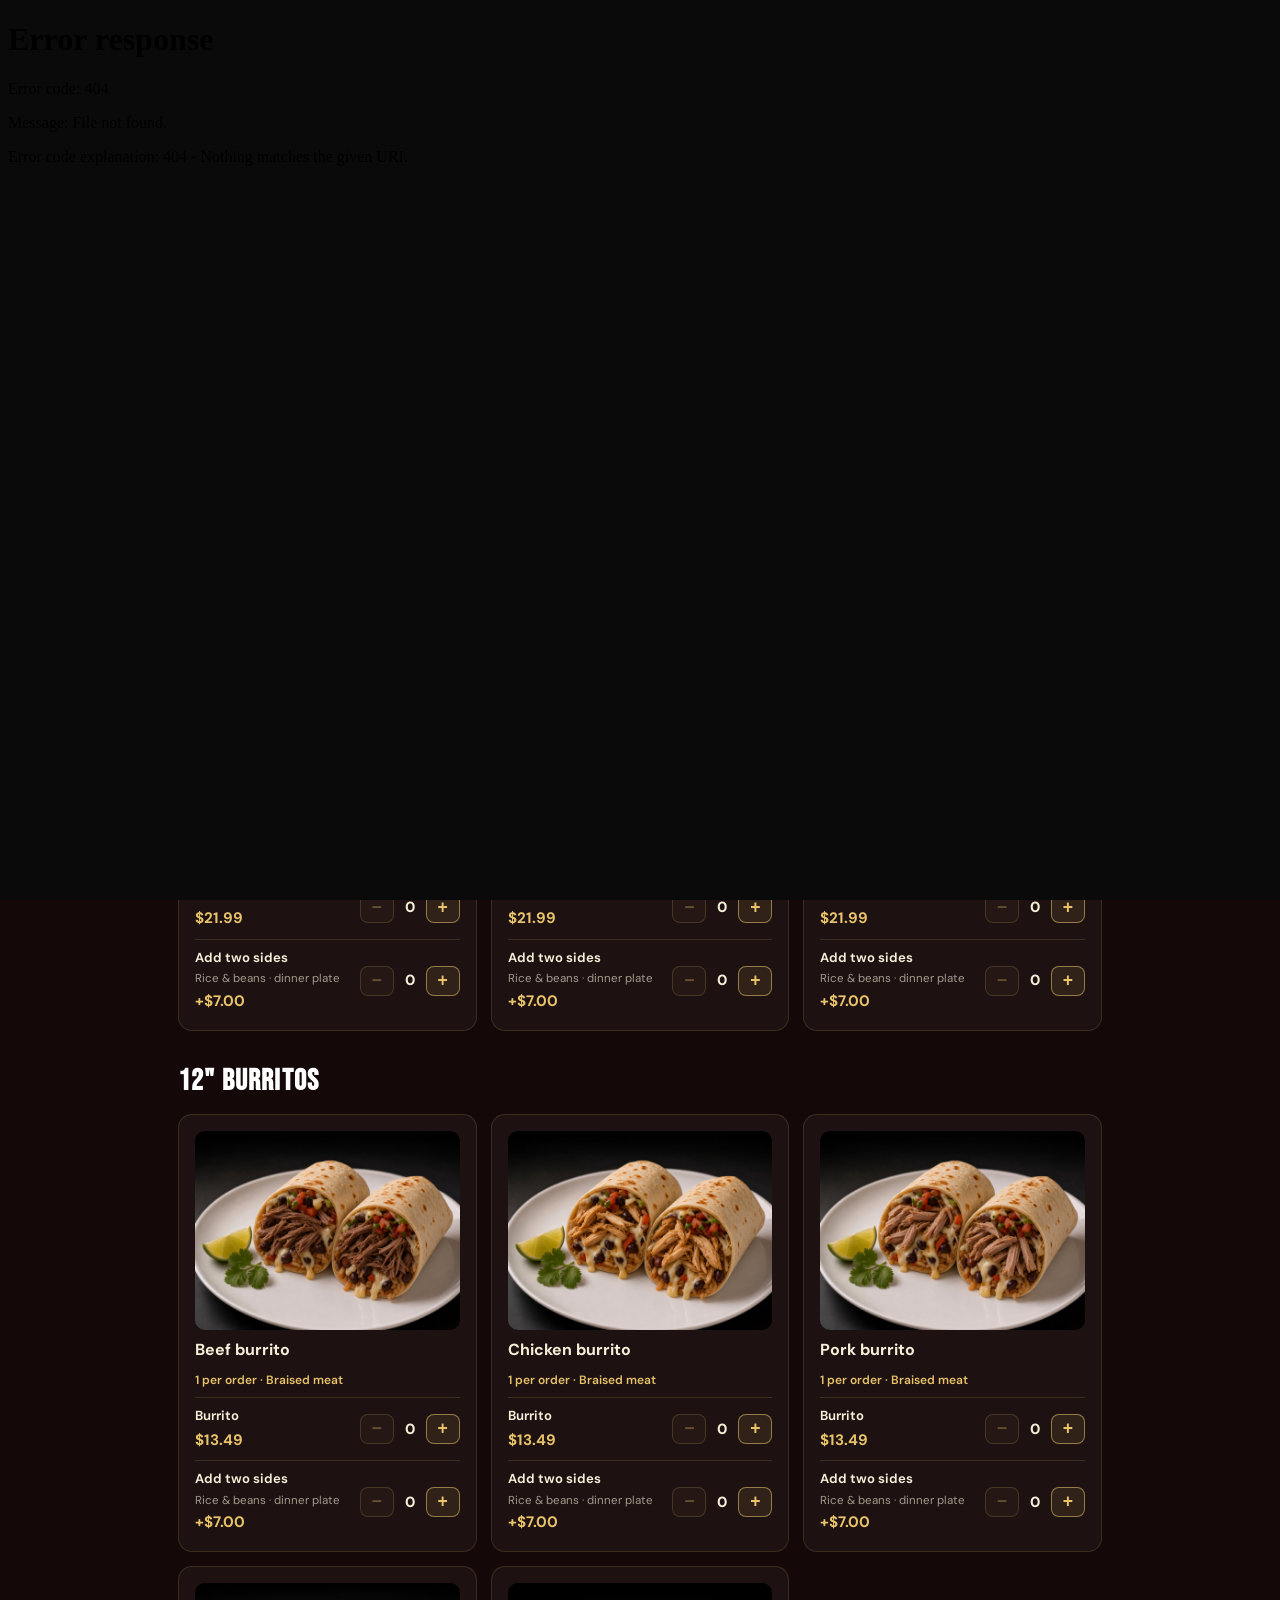
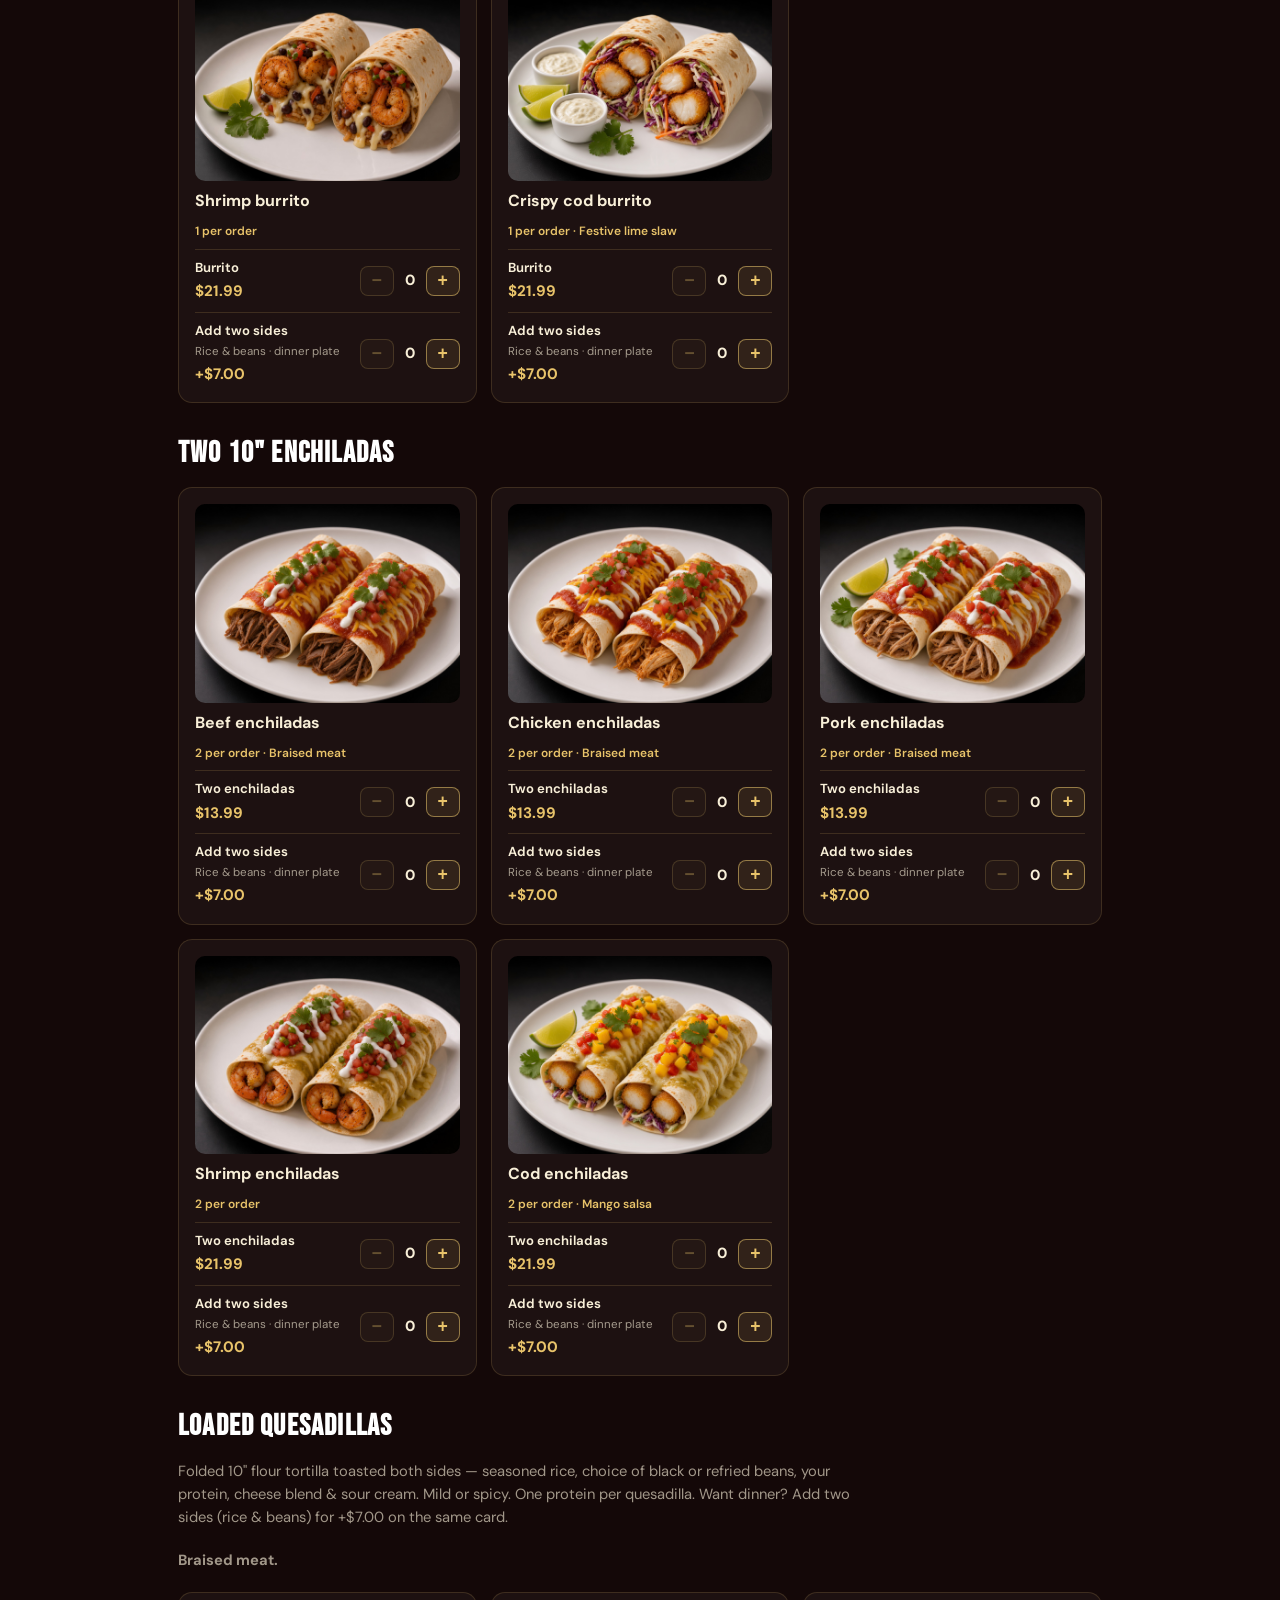
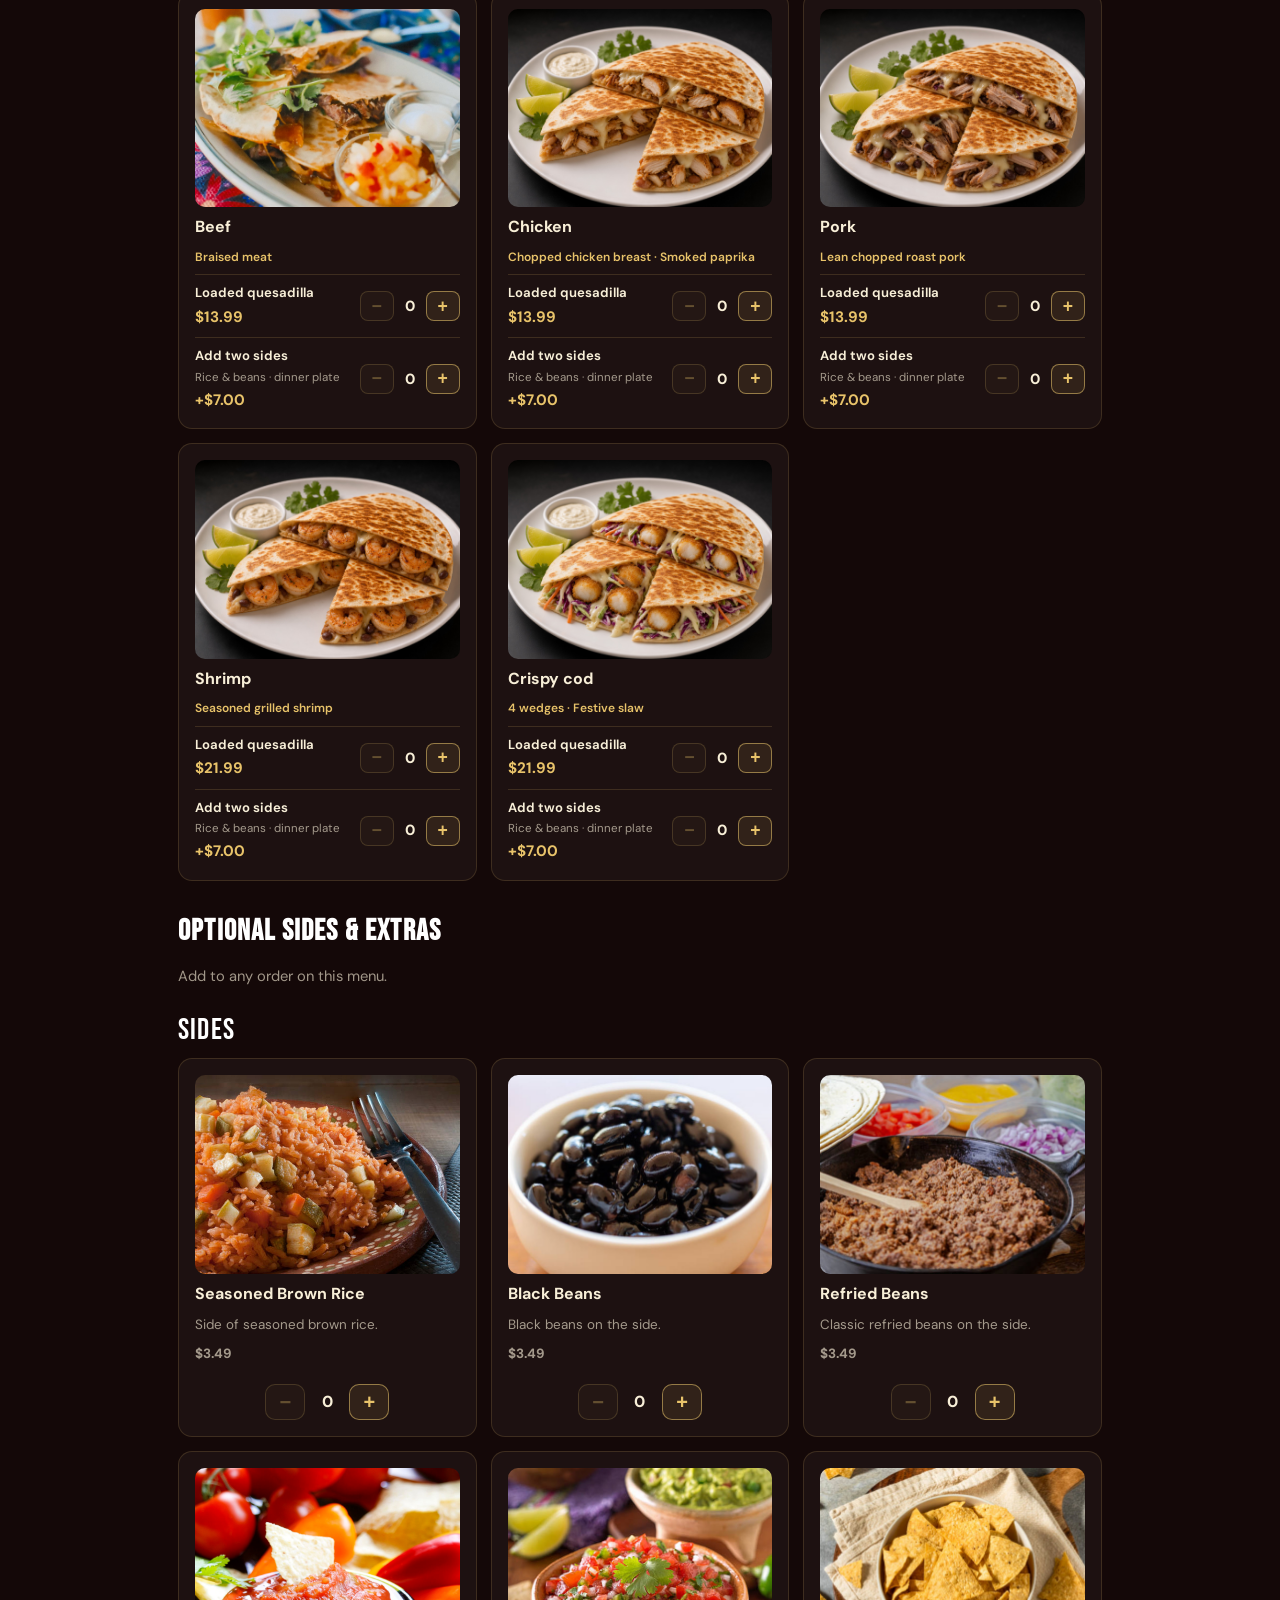
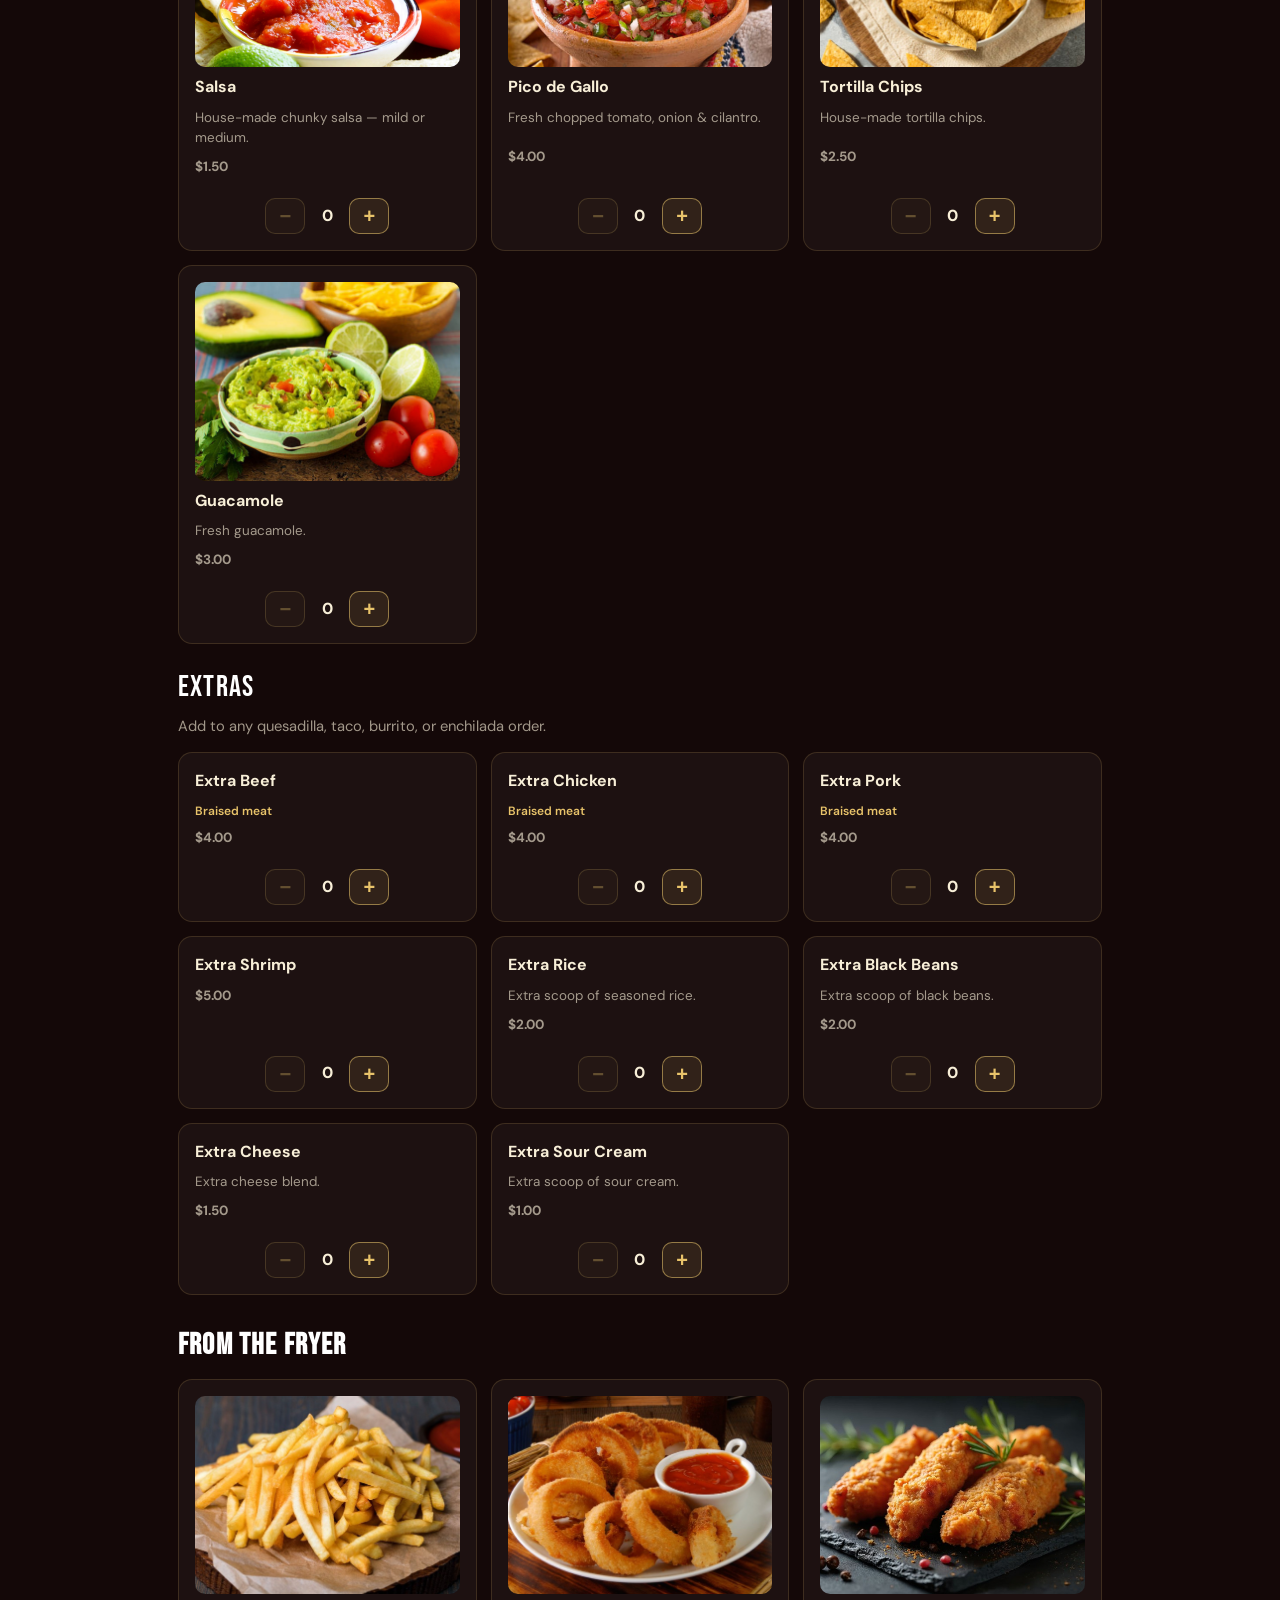
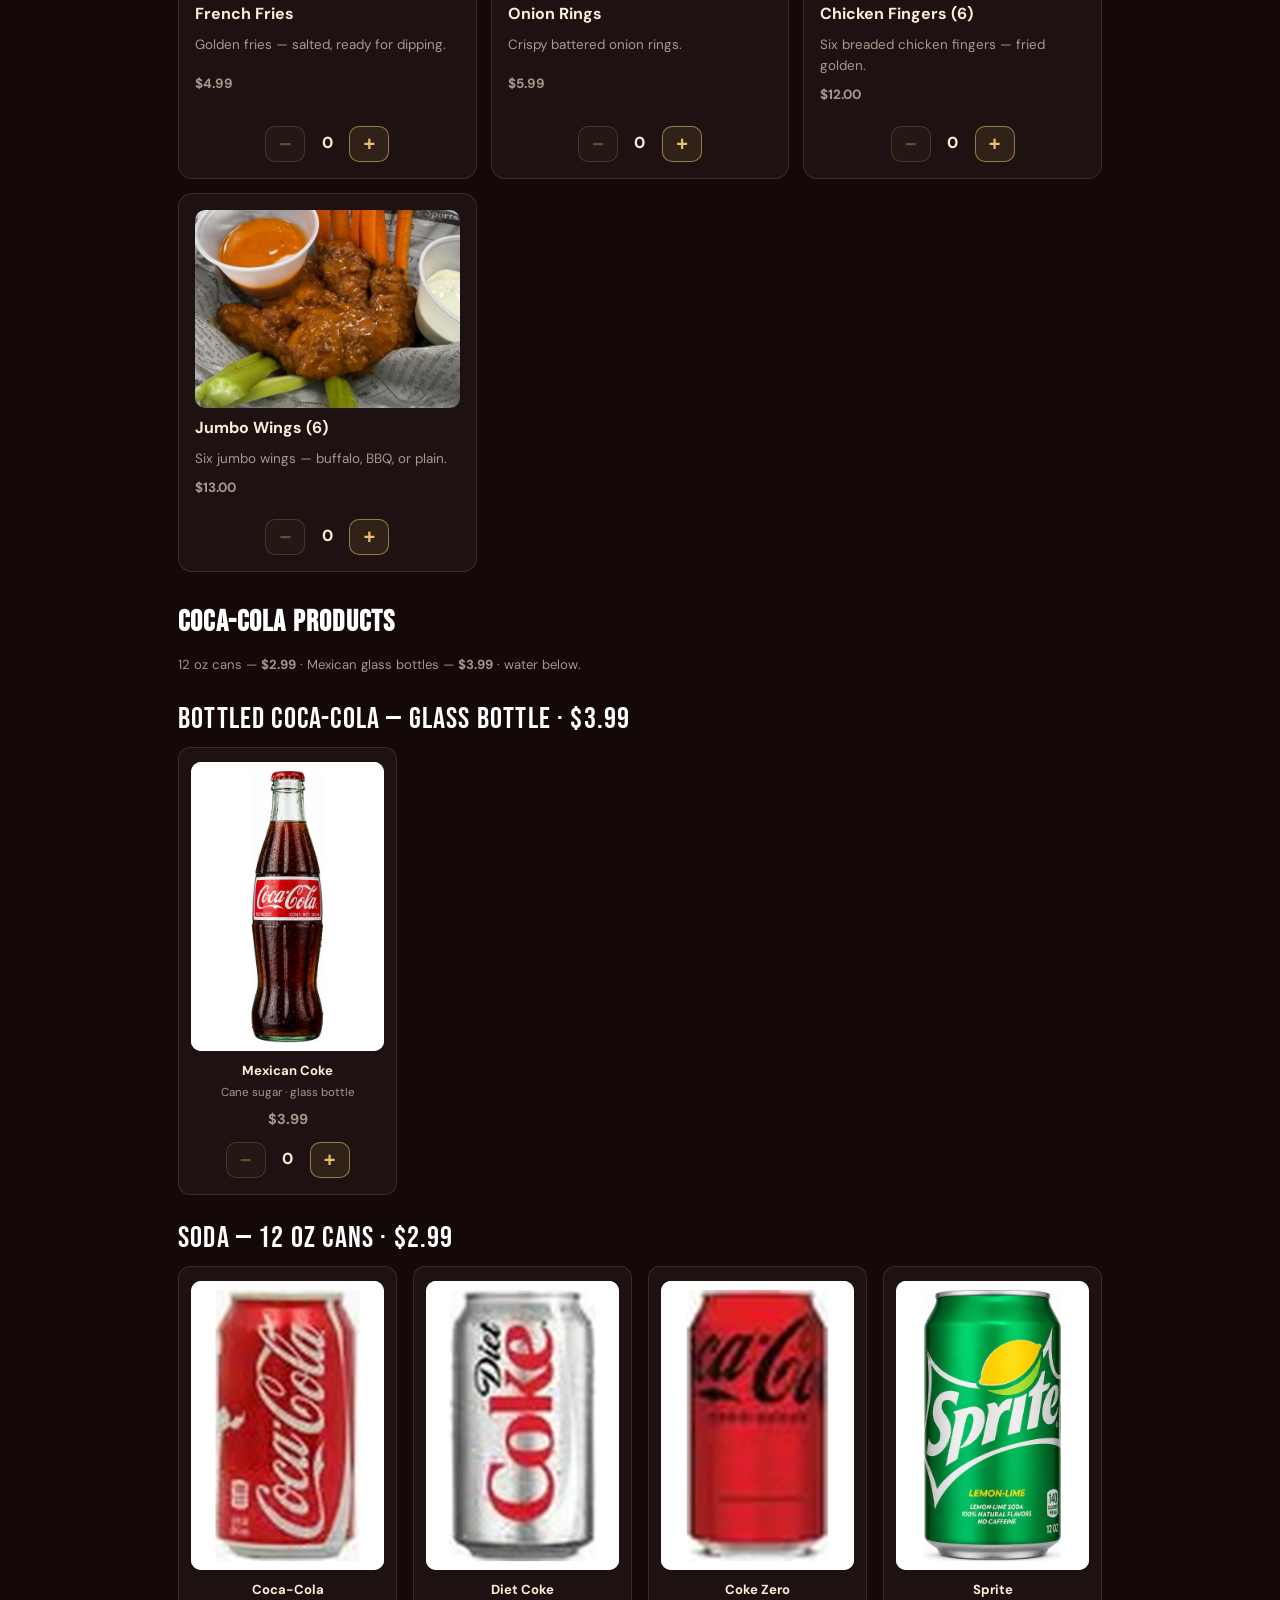
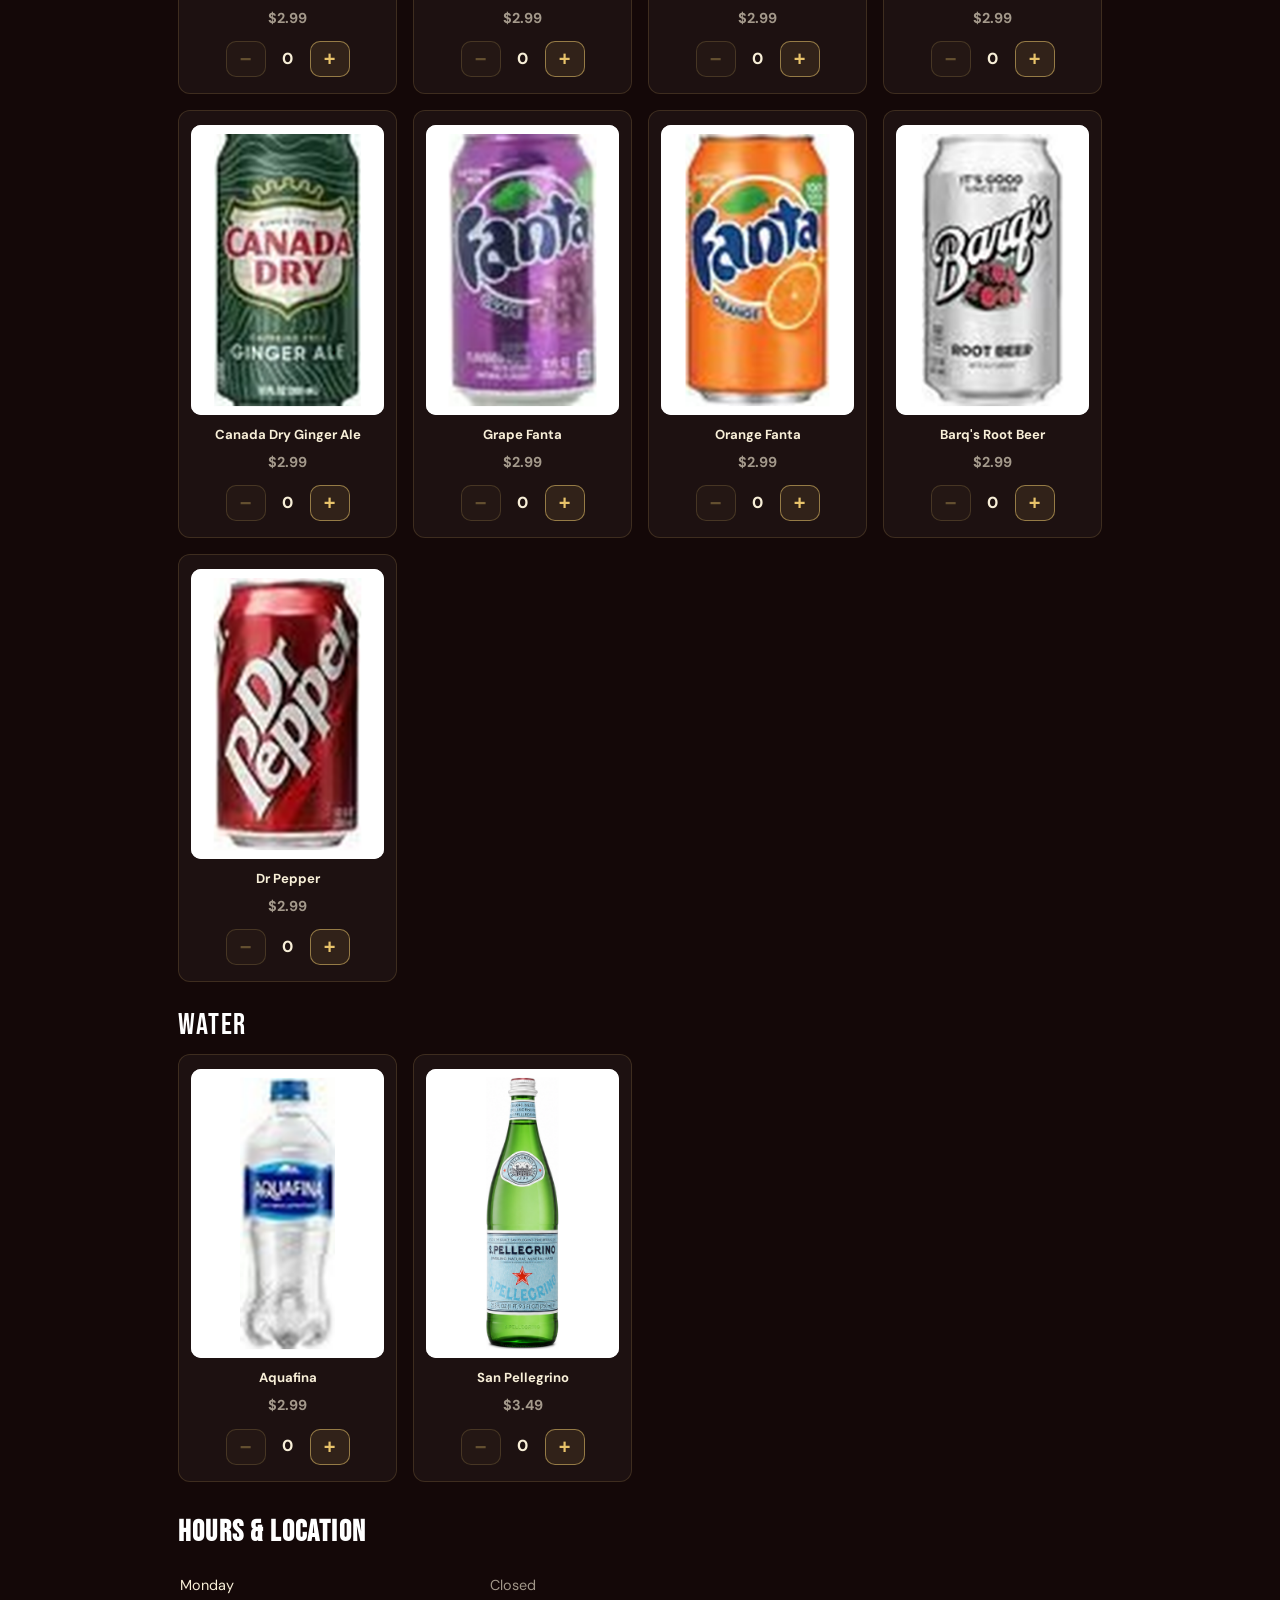
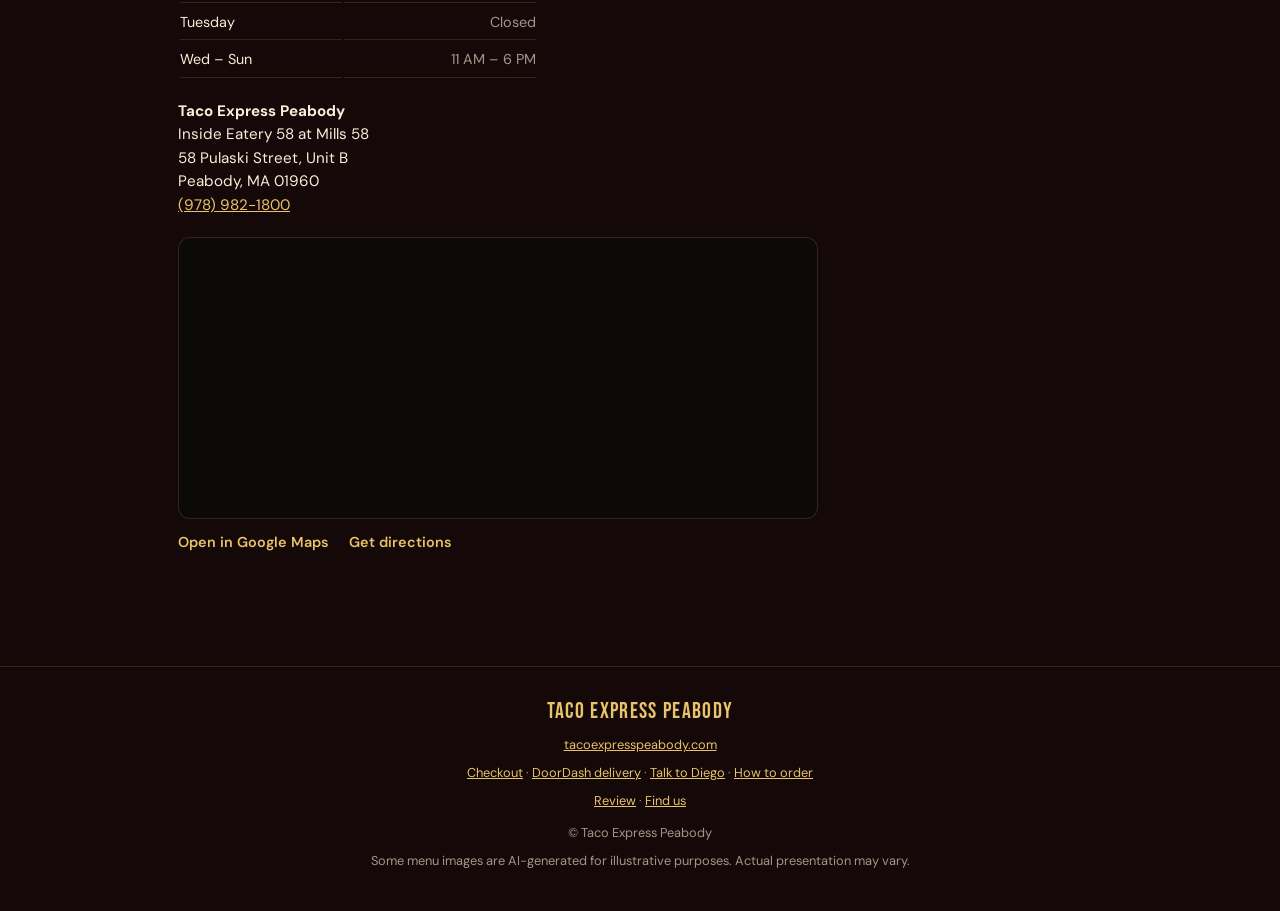
==== commit e0870f35: "Sync checkout details with Diego Co-authored-by: Frankamartino <Frankamartino@users.noreply.github.c" ====
--- a/checkout.html
+++ b/checkout.html
@@ -89,7 +89,8 @@
       100% { box-shadow: 0 0 0 22px rgba(232, 195, 106, 0); opacity: 0; }
     }
     .forget-btn,
-    .pay-btn {
+    .pay-btn,
+    .voice-btn {
       position: relative;
       overflow: hidden;
       border: 1px solid rgba(255, 255, 255, 0.22);
@@ -102,7 +103,8 @@
       transition: filter 0.2s ease;
     }
     .forget-btn::before,
-    .pay-btn::before {
+    .pay-btn::before,
+    .voice-btn::before {
       content: '';
       position: absolute;
       top: -20%;
@@ -121,7 +123,8 @@
       pointer-events: none;
     }
     .forget-btn::after,
-    .pay-btn::after {
+    .pay-btn::after,
+    .voice-btn::after {
       content: '';
       position: absolute;
       inset: 0;
@@ -130,7 +133,8 @@
       pointer-events: none;
     }
     .forget-btn:hover,
-    .pay-btn:hover:not(:disabled) {
+    .pay-btn:hover:not(:disabled),
+    .voice-btn:hover {
       filter: brightness(1.08);
       color: #fff;
     }
@@ -151,6 +155,7 @@
       z-index: 0;
     }
     .forget-btn > *,
+    .voice-btn > *,
     .pay-btn {
       position: relative;
       z-index: 1;
@@ -298,27 +303,22 @@
 
     /* Diego background voice on checkout (same pattern as homepage) */
     .checkout-top {
-      display: flex;
-      align-items: flex-start;
-      justify-content: center;
-      gap: 12px;
+      position: relative;
       margin-bottom: 8px;
     }
-    .checkout-top .brand { flex: 0 0 auto; margin-bottom: 0; }
+    .checkout-top .brand { margin-bottom: 0; }
     .voice-btn {
-      flex-shrink: 0;
-      margin-top: 29px;
-      border: 0;
+      position: absolute;
+      top: 29px;
+      right: 0;
       cursor: pointer;
       font-family: "Bebas Neue", sans-serif;
       letter-spacing: 0.04em;
       font-size: 0.95rem;
       line-height: 1.15;
       color: #fff;
-      background: linear-gradient(165deg, #9b1d22 0%, #7a1518 45%, #5c1012 100%);
       border-radius: 999px;
-      padding: 12px 16px;
-      box-shadow: 0 8px 24px rgba(122, 21, 24, 0.5);
+      padding: 12px;
       max-width: 140px;
       text-align: center;
     }
@@ -407,6 +407,7 @@
       <div class="pay-actions">
         <button type="button" class="pay-btn" id="payBtn">Pay with card</button>
         <button type="button" class="pay-btn" id="cashBtn">Pay with cash</button>
+        <a class="pay-btn" href="https://www.doordash.com/store/taco-express-peabody-peabody-47282984/112302146/" target="_blank" rel="noopener">Order delivery with DoorDash</a>
       </div>
       <p id="msg" aria-live="polite"></p>
     </div>
@@ -570,6 +571,22 @@
         };
       }
 
+      var contactSyncTimer = 0;
+      function shareContactWithDiego(immediate) {
+        if (!embedMode) return;
+        window.clearTimeout(contactSyncTimer);
+        contactSyncTimer = window.setTimeout(function () {
+          var c = readContact();
+          tellHost({
+            type: 'customer_input',
+            name: c.name,
+            email: c.email,
+            phone: c.phone,
+            instructions: c.instructions,
+          });
+        }, immediate ? 0 : 350);
+      }
+
       function validateContact(c) {
         msg.textContent = '';
         msg.className = '';
@@ -762,8 +779,14 @@
       });
       [nameInput, emailInput, phoneInput].forEach(function (el) {
         if (!el) return;
-        el.addEventListener('input', updateGuide);
-        el.addEventListener('change', updateGuide);
+        el.addEventListener('input', function () {
+          updateGuide();
+          shareContactWithDiego(false);
+        });
+        el.addEventListener('change', function () {
+          updateGuide();
+          shareContactWithDiego(true);
+        });
       });
       if (instructionsInput) {
         instructionsInput.addEventListener('focus', function () {
@@ -773,6 +796,10 @@
         instructionsInput.addEventListener('input', function () {
           instructionsTouched = true;
           updateGuide();
+          shareContactWithDiego(false);
+        });
+        instructionsInput.addEventListener('change', function () {
+          shareContactWithDiego(true);
         });
       }
 
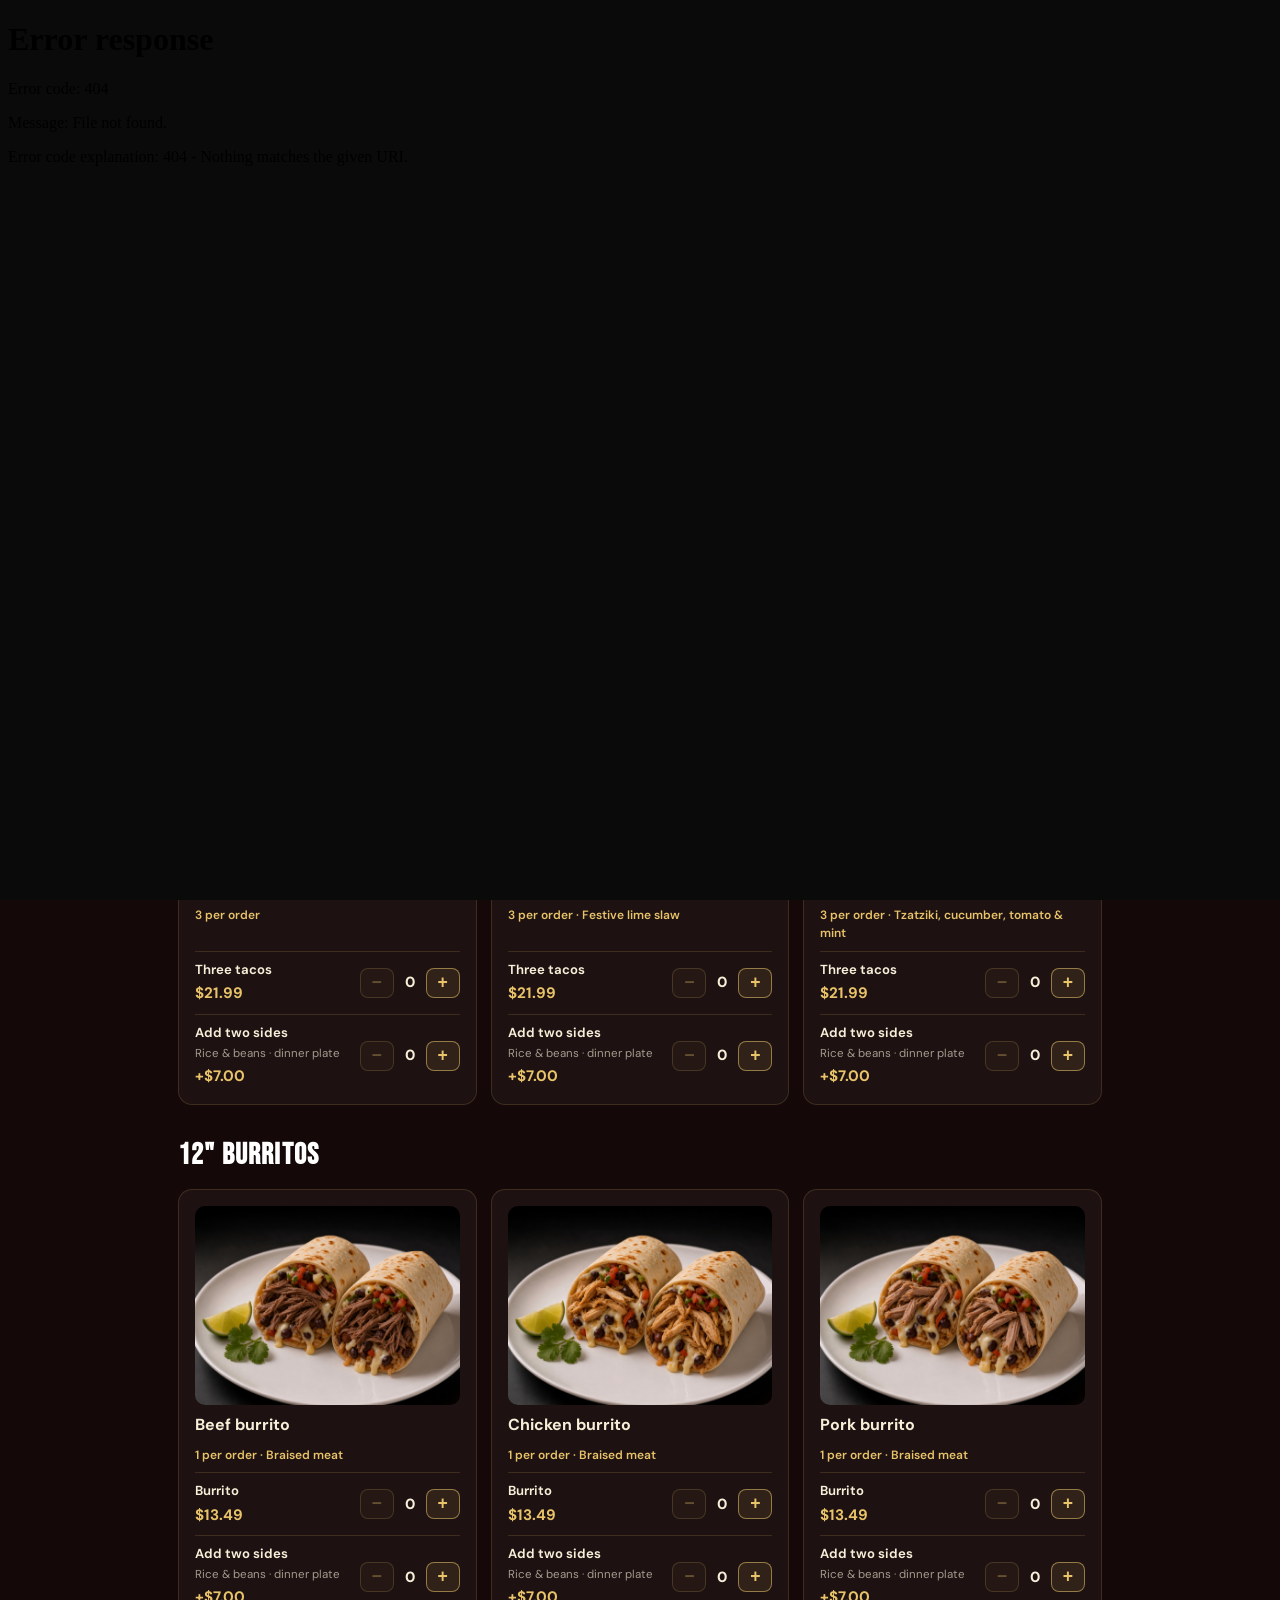
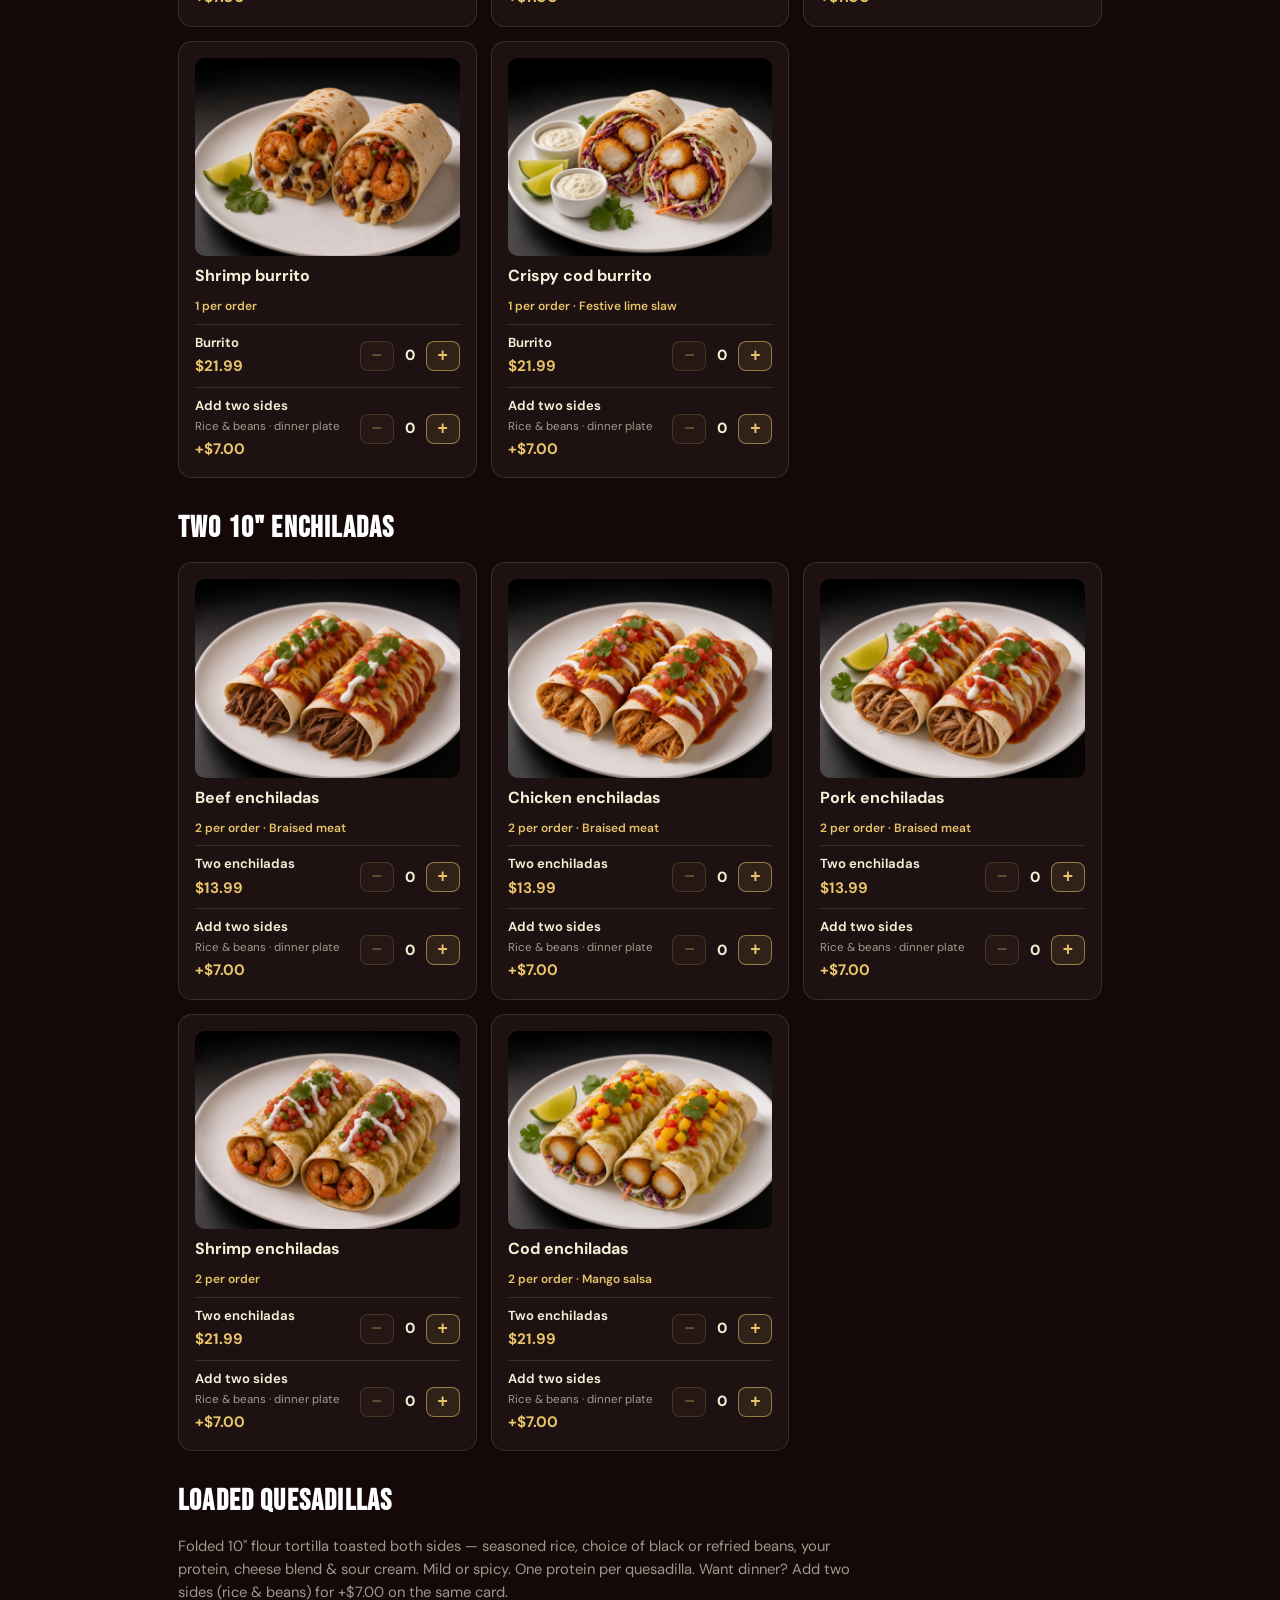
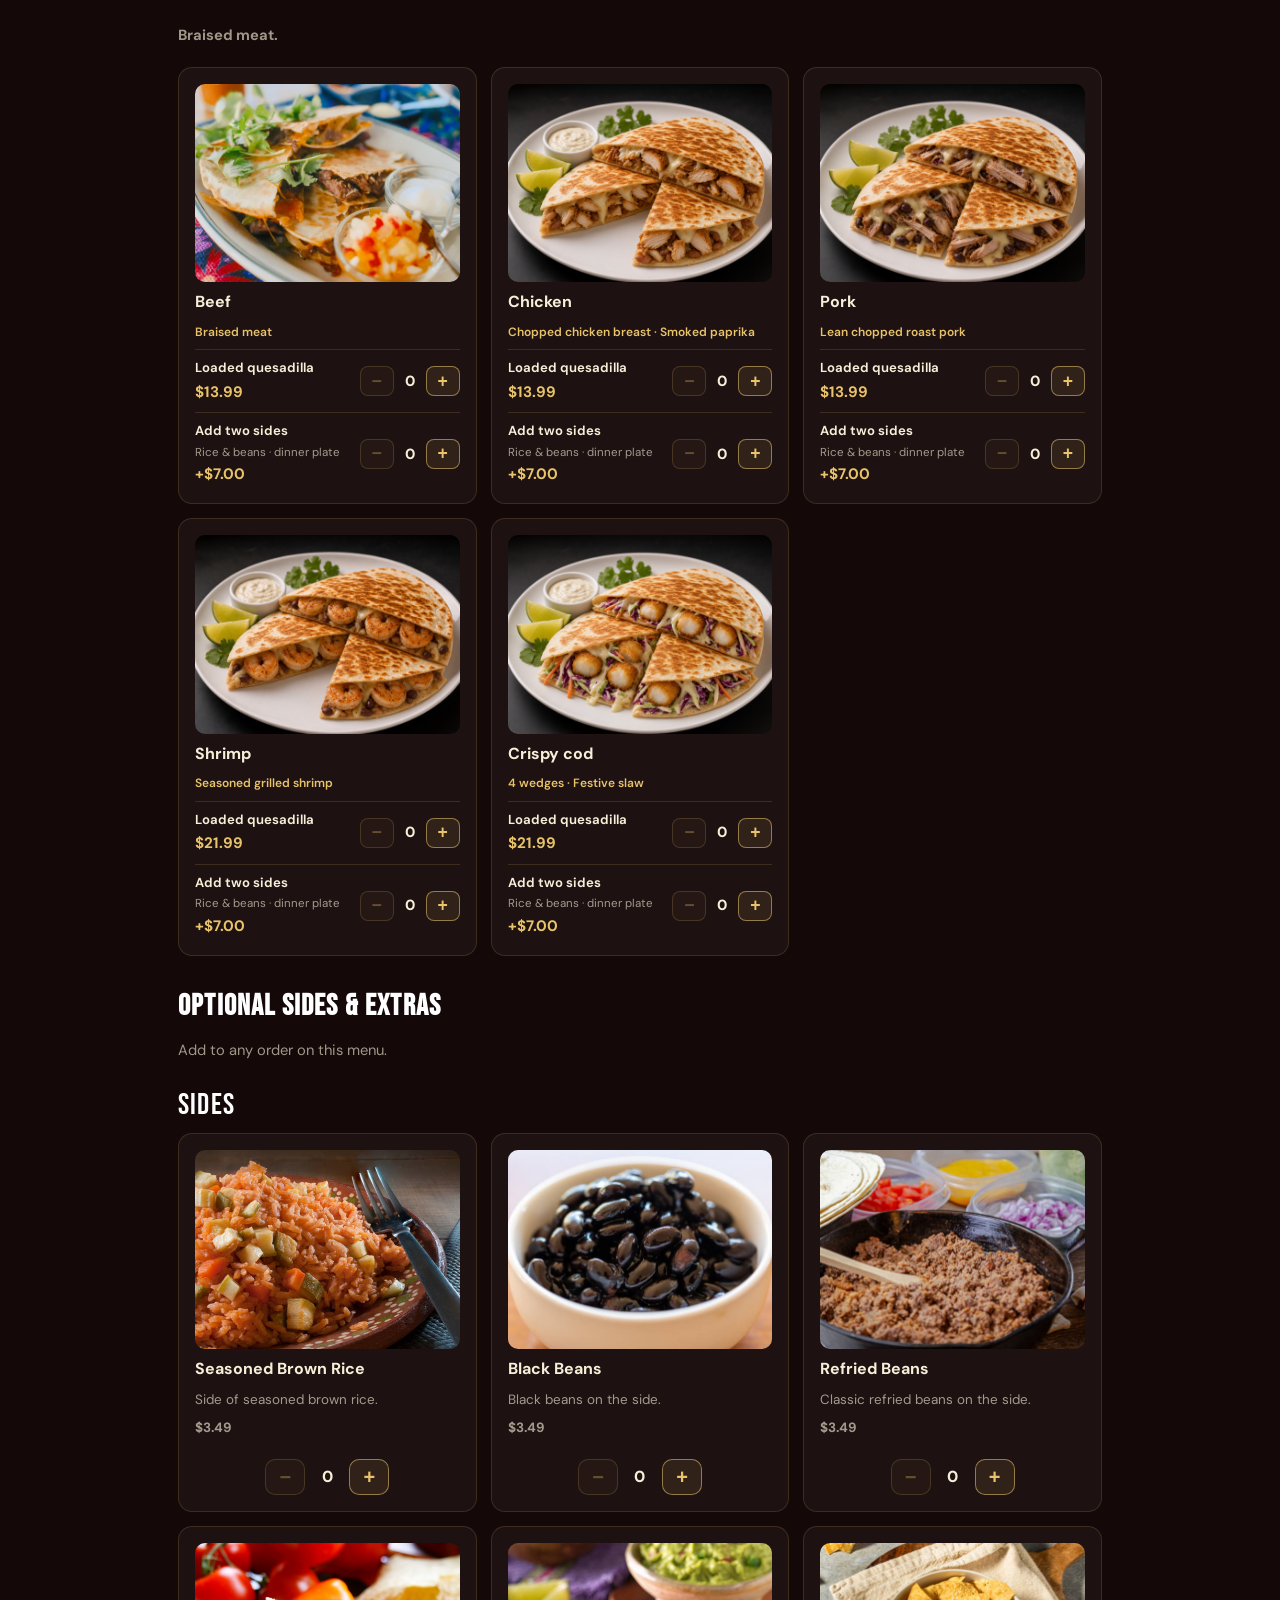
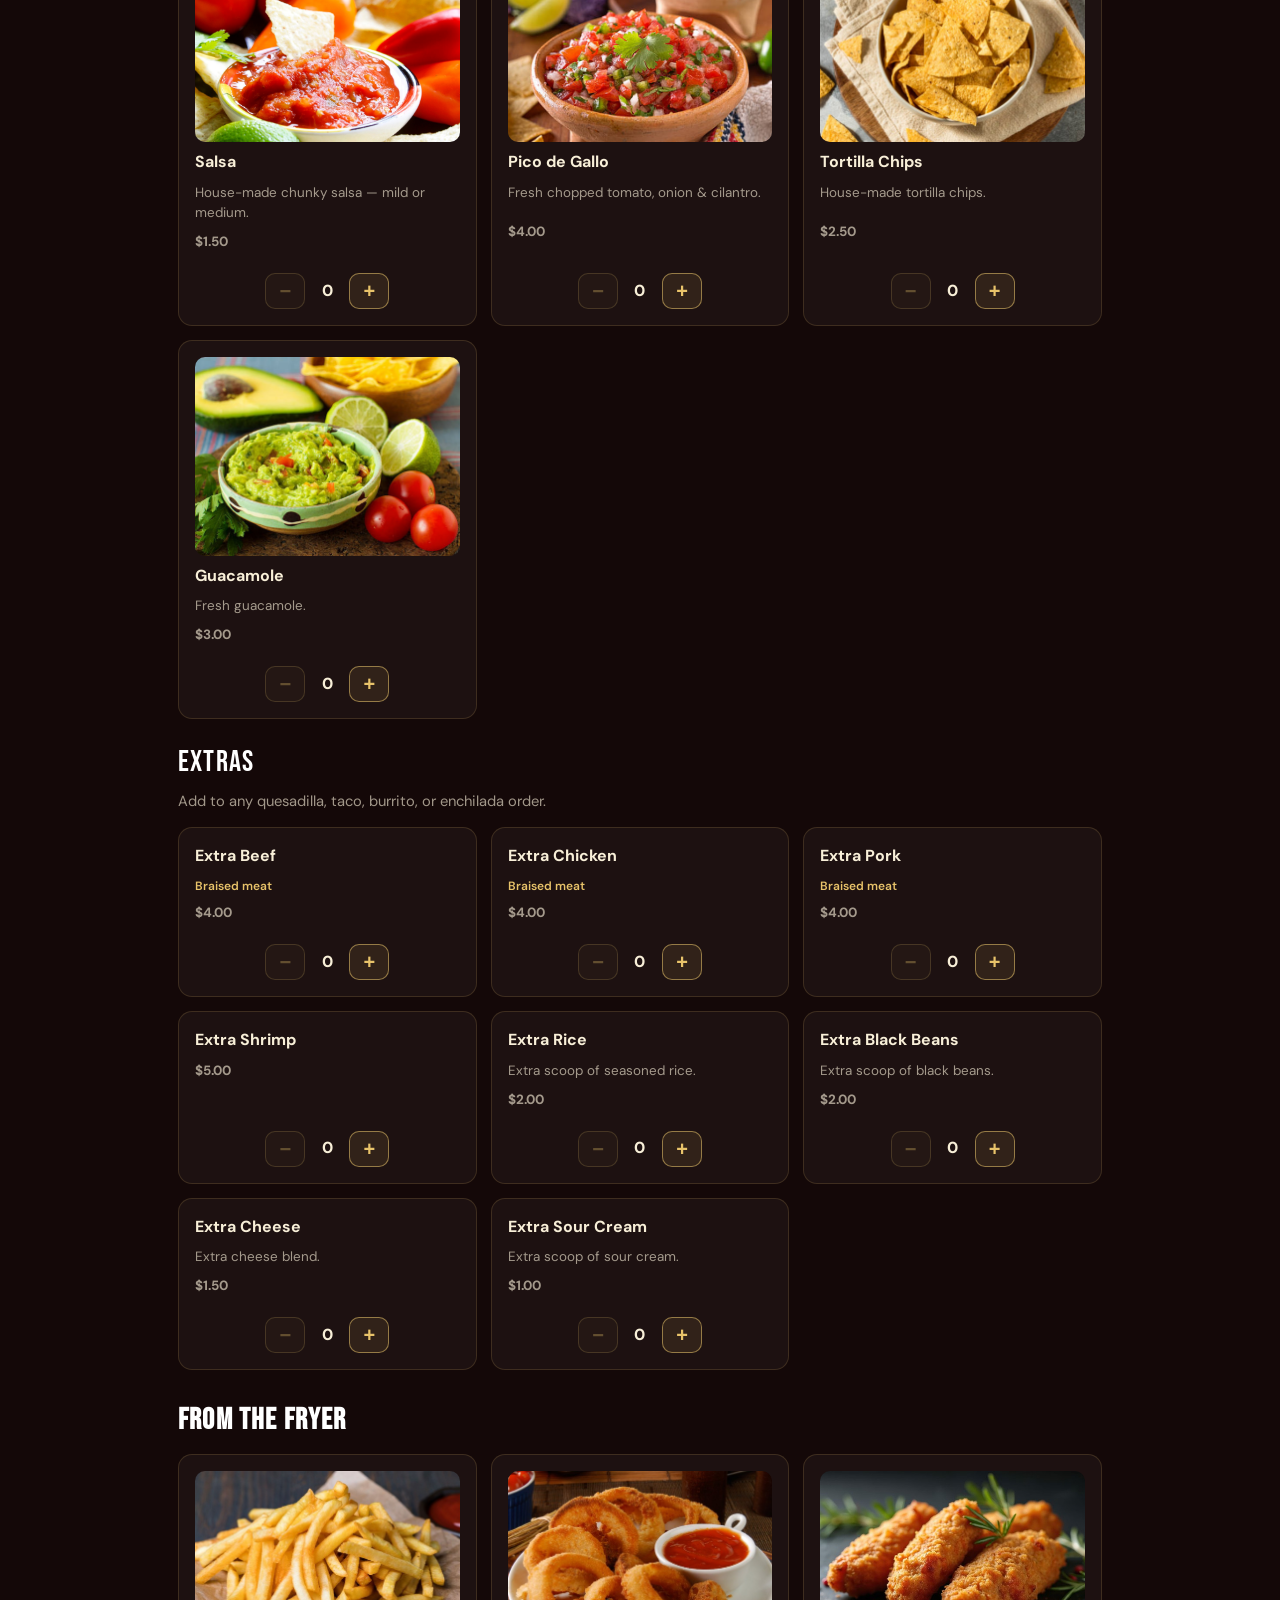
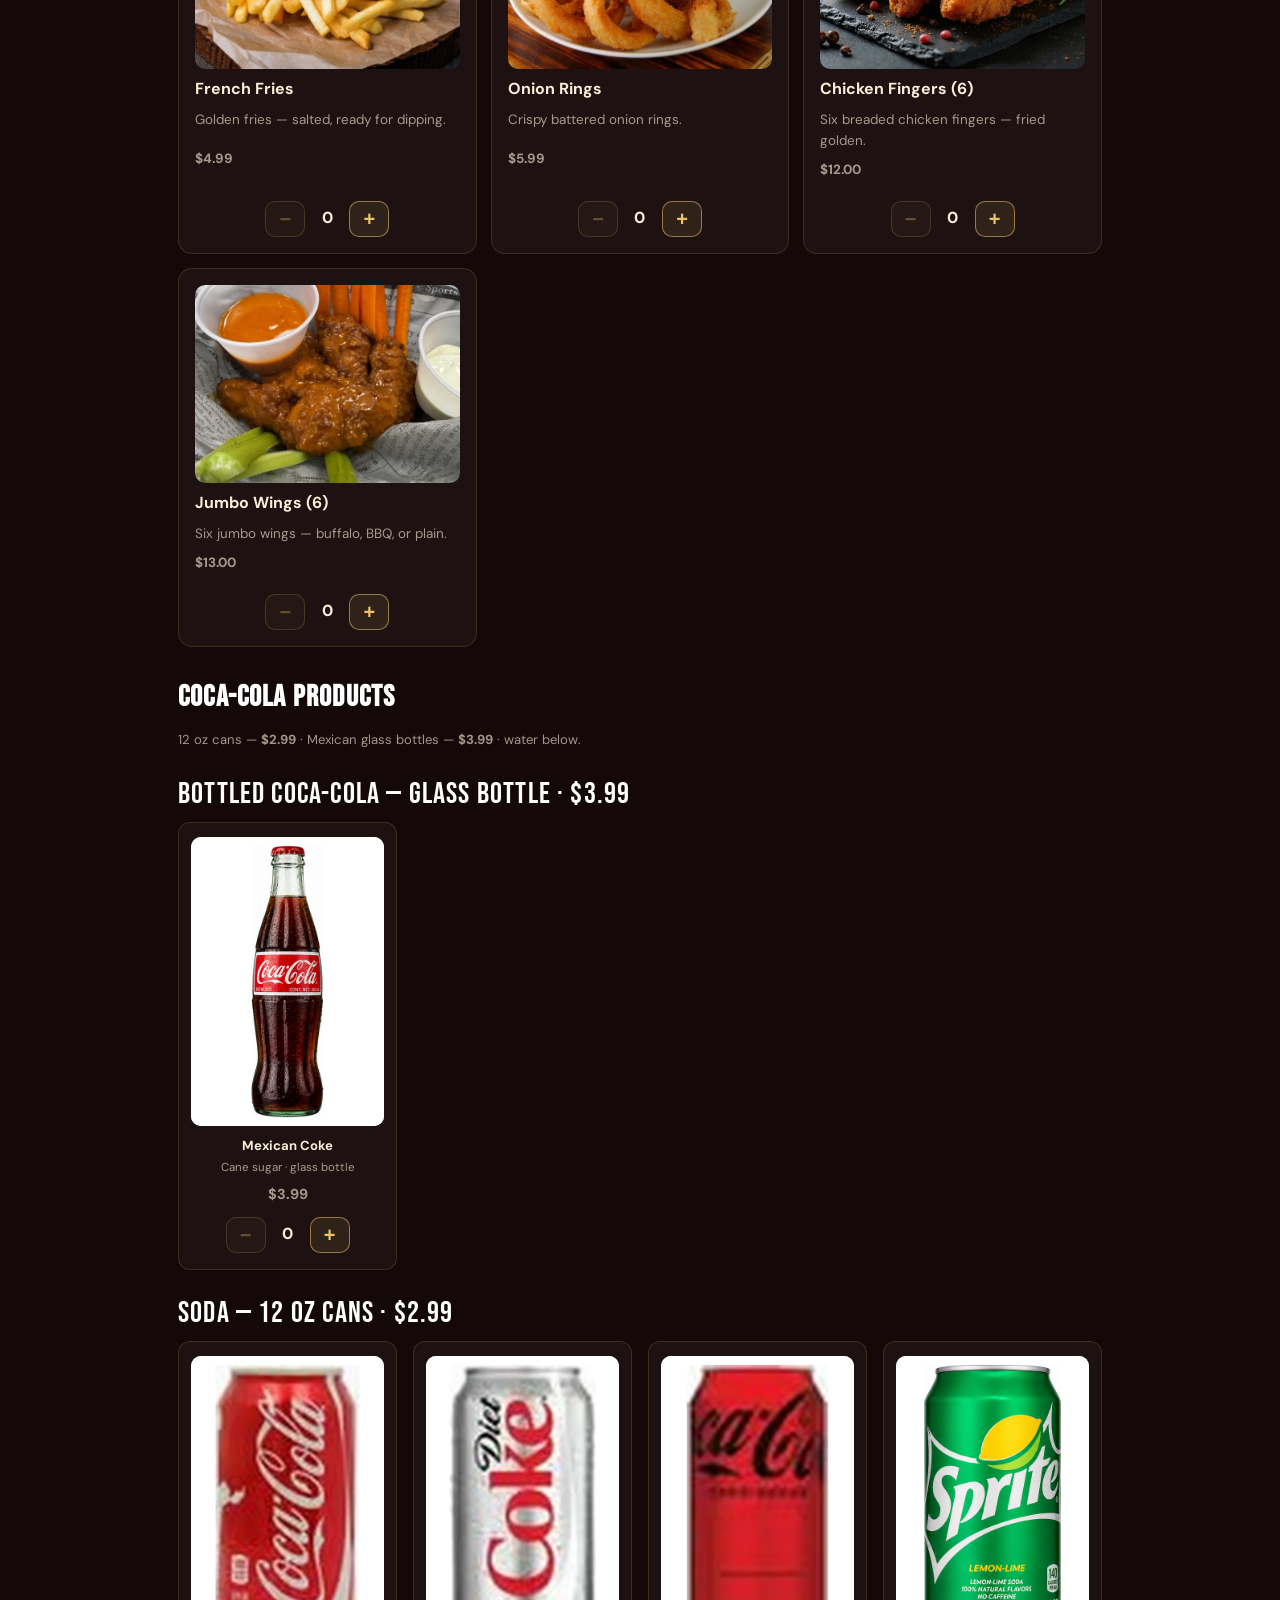
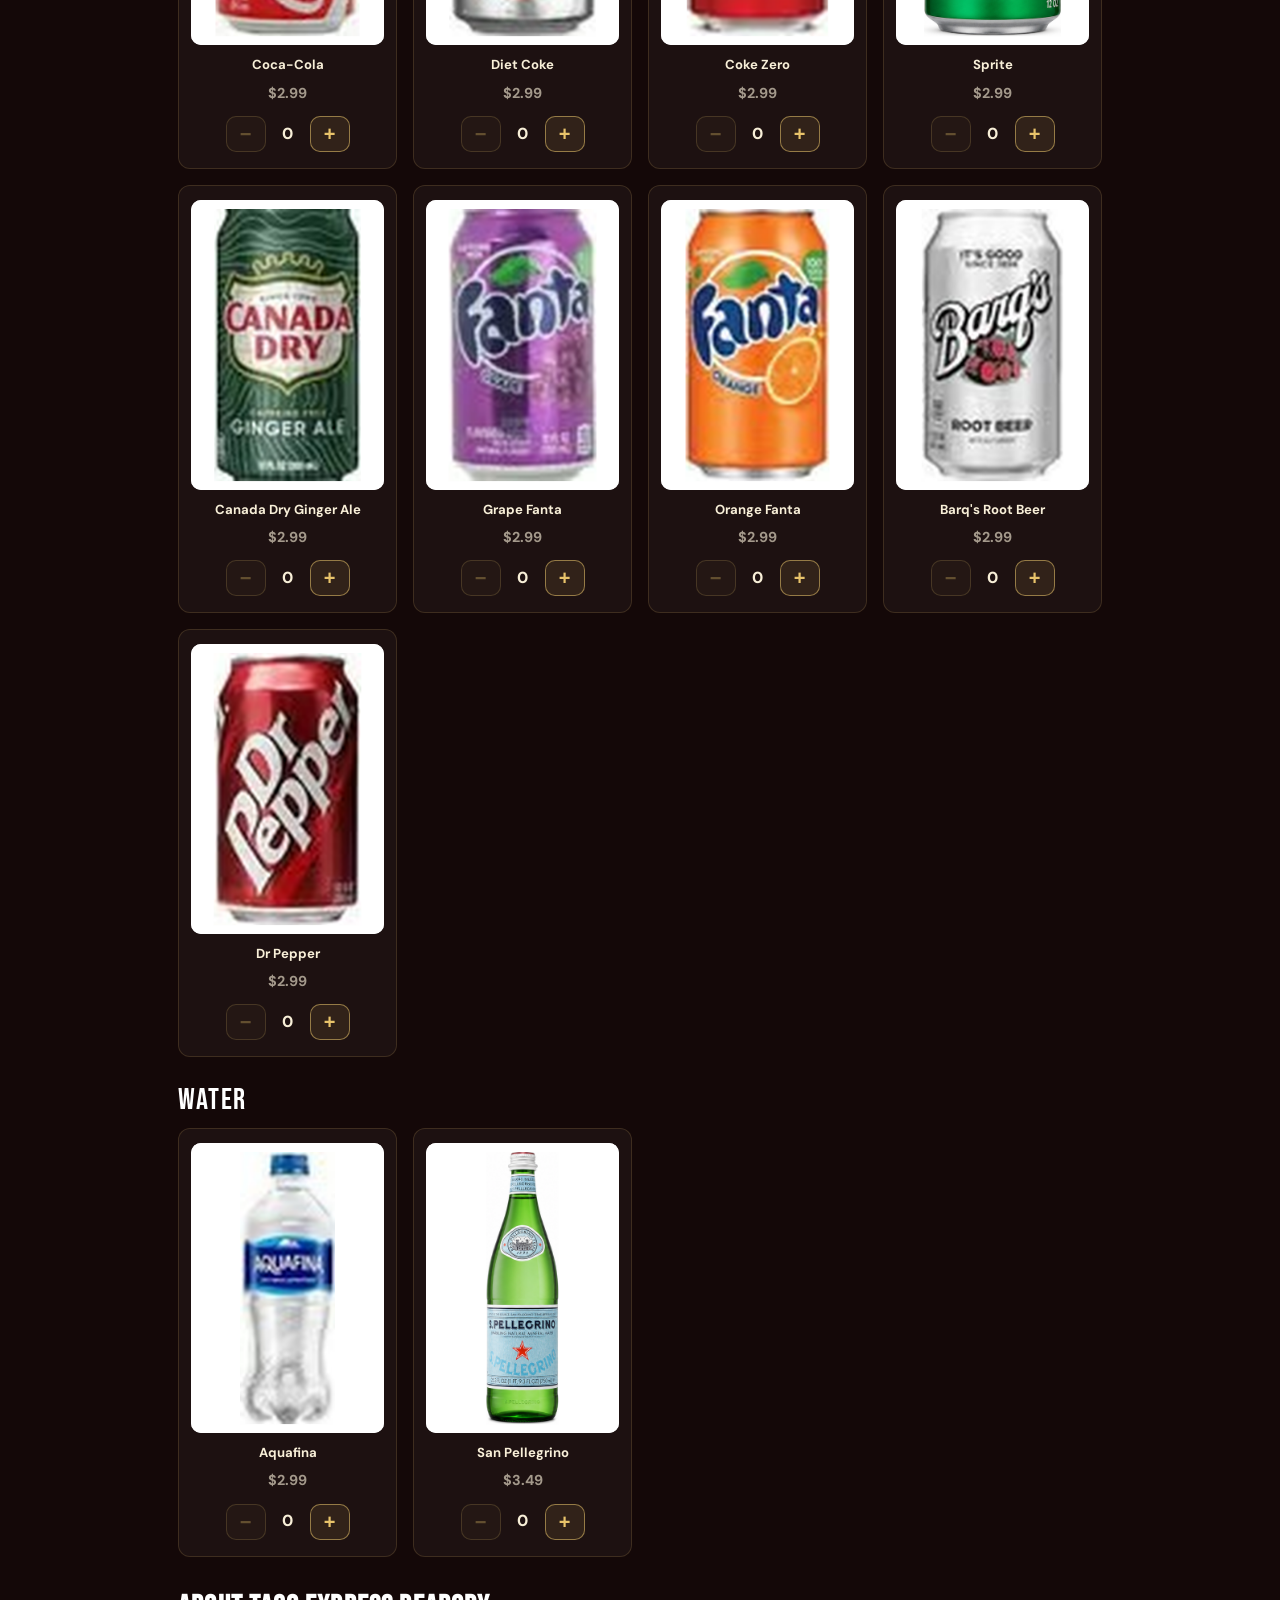
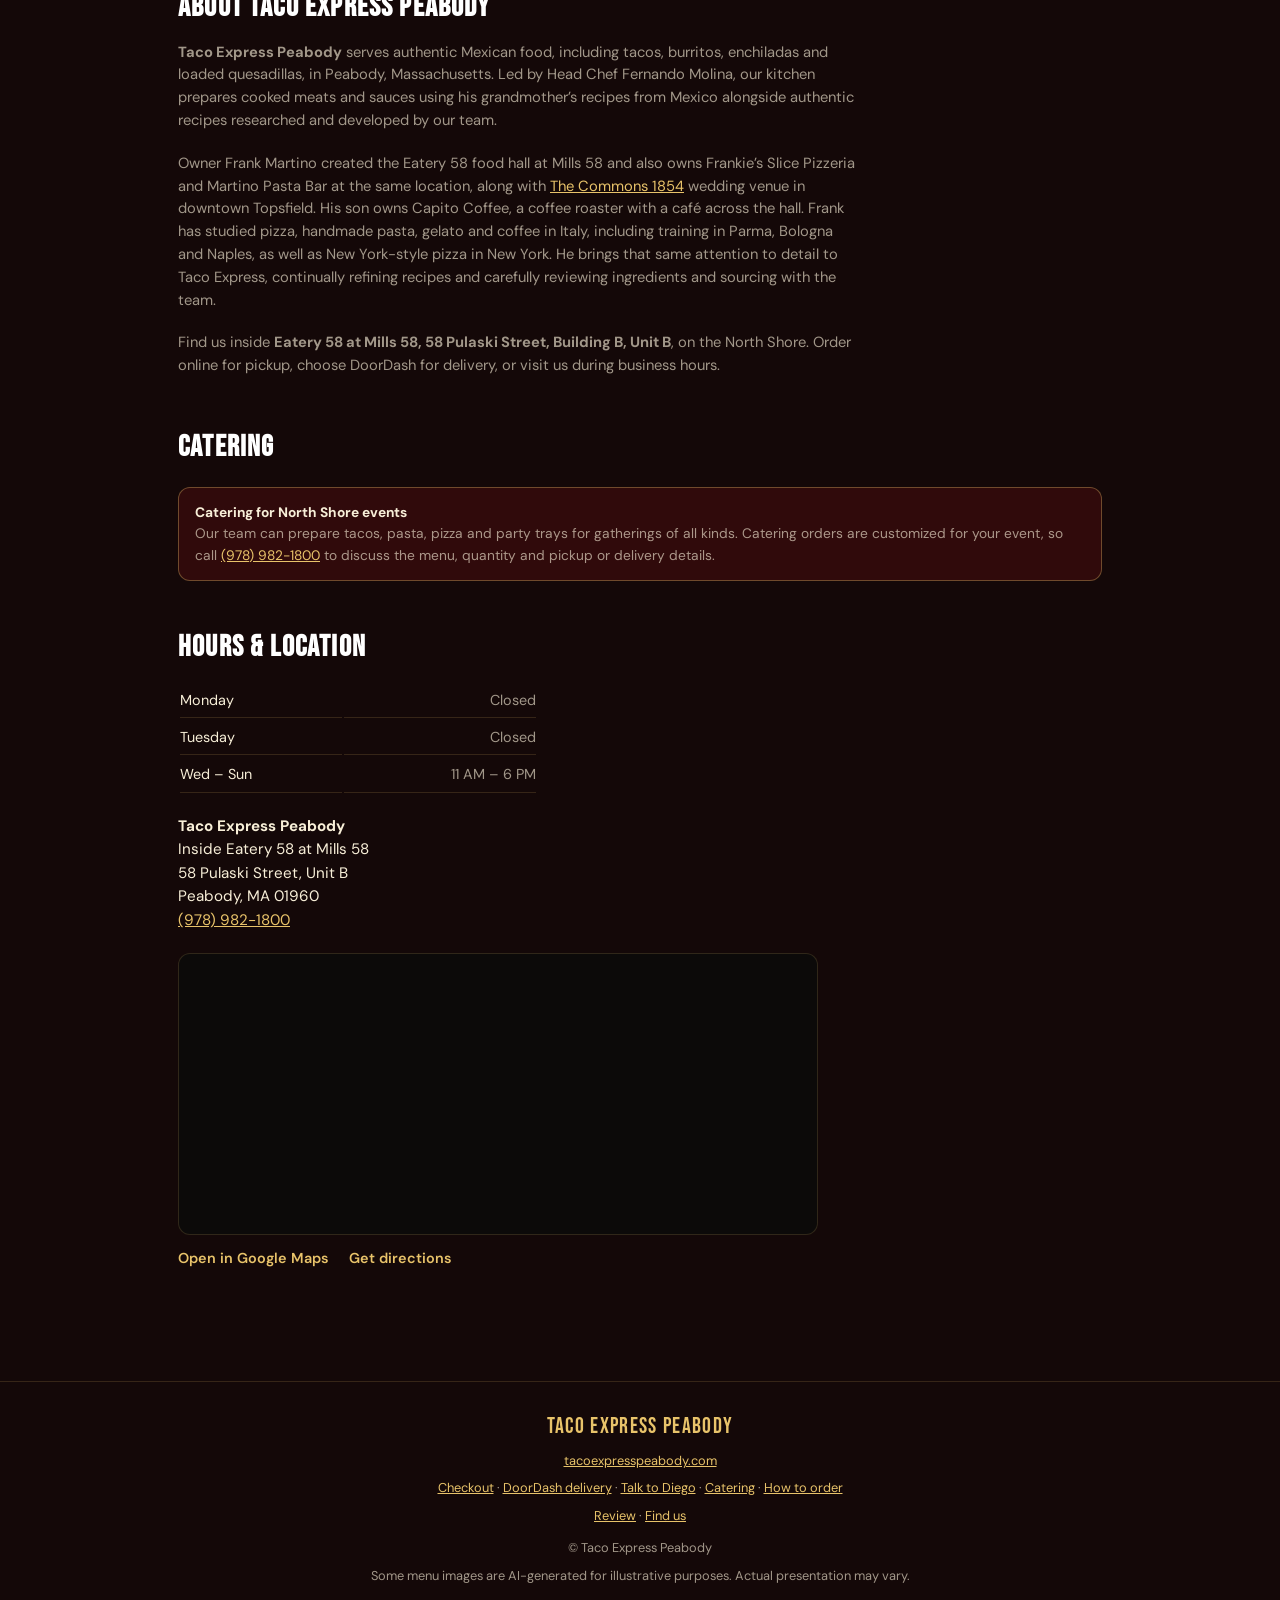
==== commit 559facd5: "Merge b432a94727ada843bd9038b9a9c86cad0715ce39 into 91d9e4a7e7755776f507170d79da3652b03b800c" ====
--- a/checkout.html
+++ b/checkout.html
@@ -347,6 +347,13 @@
       z-index: -1;
     }
   </style>
+  <script>
+    window.va = window.va || function () {
+      (window.vaq = window.vaq || []).push(arguments);
+    };
+  </script>
+  <script defer src="https://cdn.vercel-insights.com/v1/script.js"></script>
+  <script src="/js/taco-analytics.js"></script>
 </head>
 <body>
   <div class="wrap">
@@ -577,13 +584,19 @@
         window.clearTimeout(contactSyncTimer);
         contactSyncTimer = window.setTimeout(function () {
           var c = readContact();
-          tellHost({
-            type: 'customer_input',
-            name: c.name,
-            email: c.email,
-            phone: c.phone,
-            instructions: c.instructions,
-          });
+          try {
+            window.parent.postMessage(
+              {
+                source: 'taco-checkout',
+                type: 'customer_input',
+                name: c.name,
+                email: c.email,
+                phone: c.phone,
+                instructions: c.instructions,
+              },
+              window.location.origin
+            );
+          } catch (eContactSync) {}
         }, immediate ? 0 : 350);
       }
 
@@ -832,6 +845,7 @@
           .then(function (r) { return r.json().then(function (d) { return { ok: r.ok, data: d }; }); })
           .then(function (res) {
             if (!res.ok || !res.data.checkoutUrl) throw new Error((res.data && res.data.error) || 'Could not start checkout.');
+            if (typeof window.tacoTrack === 'function') window.tacoTrack('Card Checkout Started');
             goTo(res.data.checkoutUrl);
           })
           .catch(function (err) {
@@ -868,6 +882,7 @@
               if (!res.ok || !res.data.ok) {
                 throw new Error((res.data && res.data.error) || 'Could not send cash order.');
               }
+              if (typeof window.tacoTrack === 'function') window.tacoTrack('Cash Order Completed');
               try { window.TacoCart.clear(); } catch (eClear) {}
               var q = '/order-success?cash=1&dial=1';
               if (res.data.ticketNumber) q += '&ticket=' + encodeURIComponent(res.data.ticketNumber);
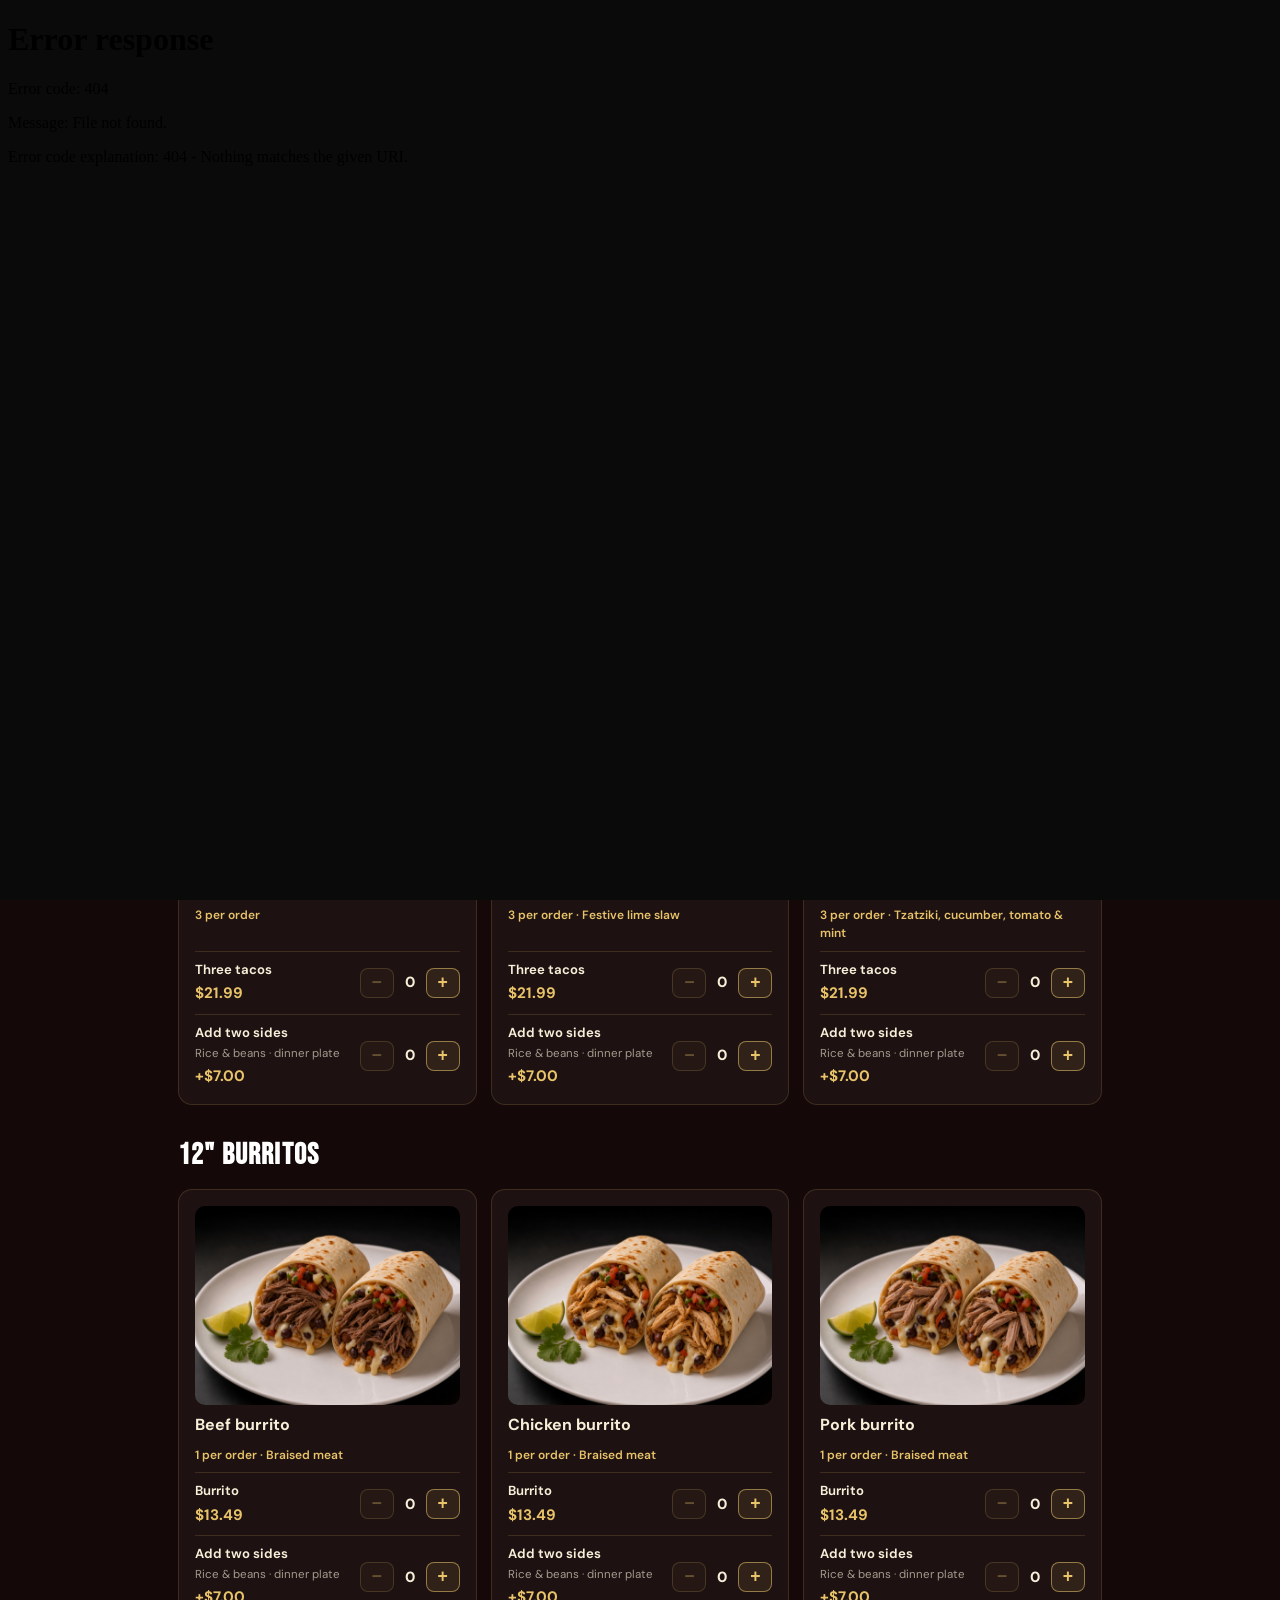
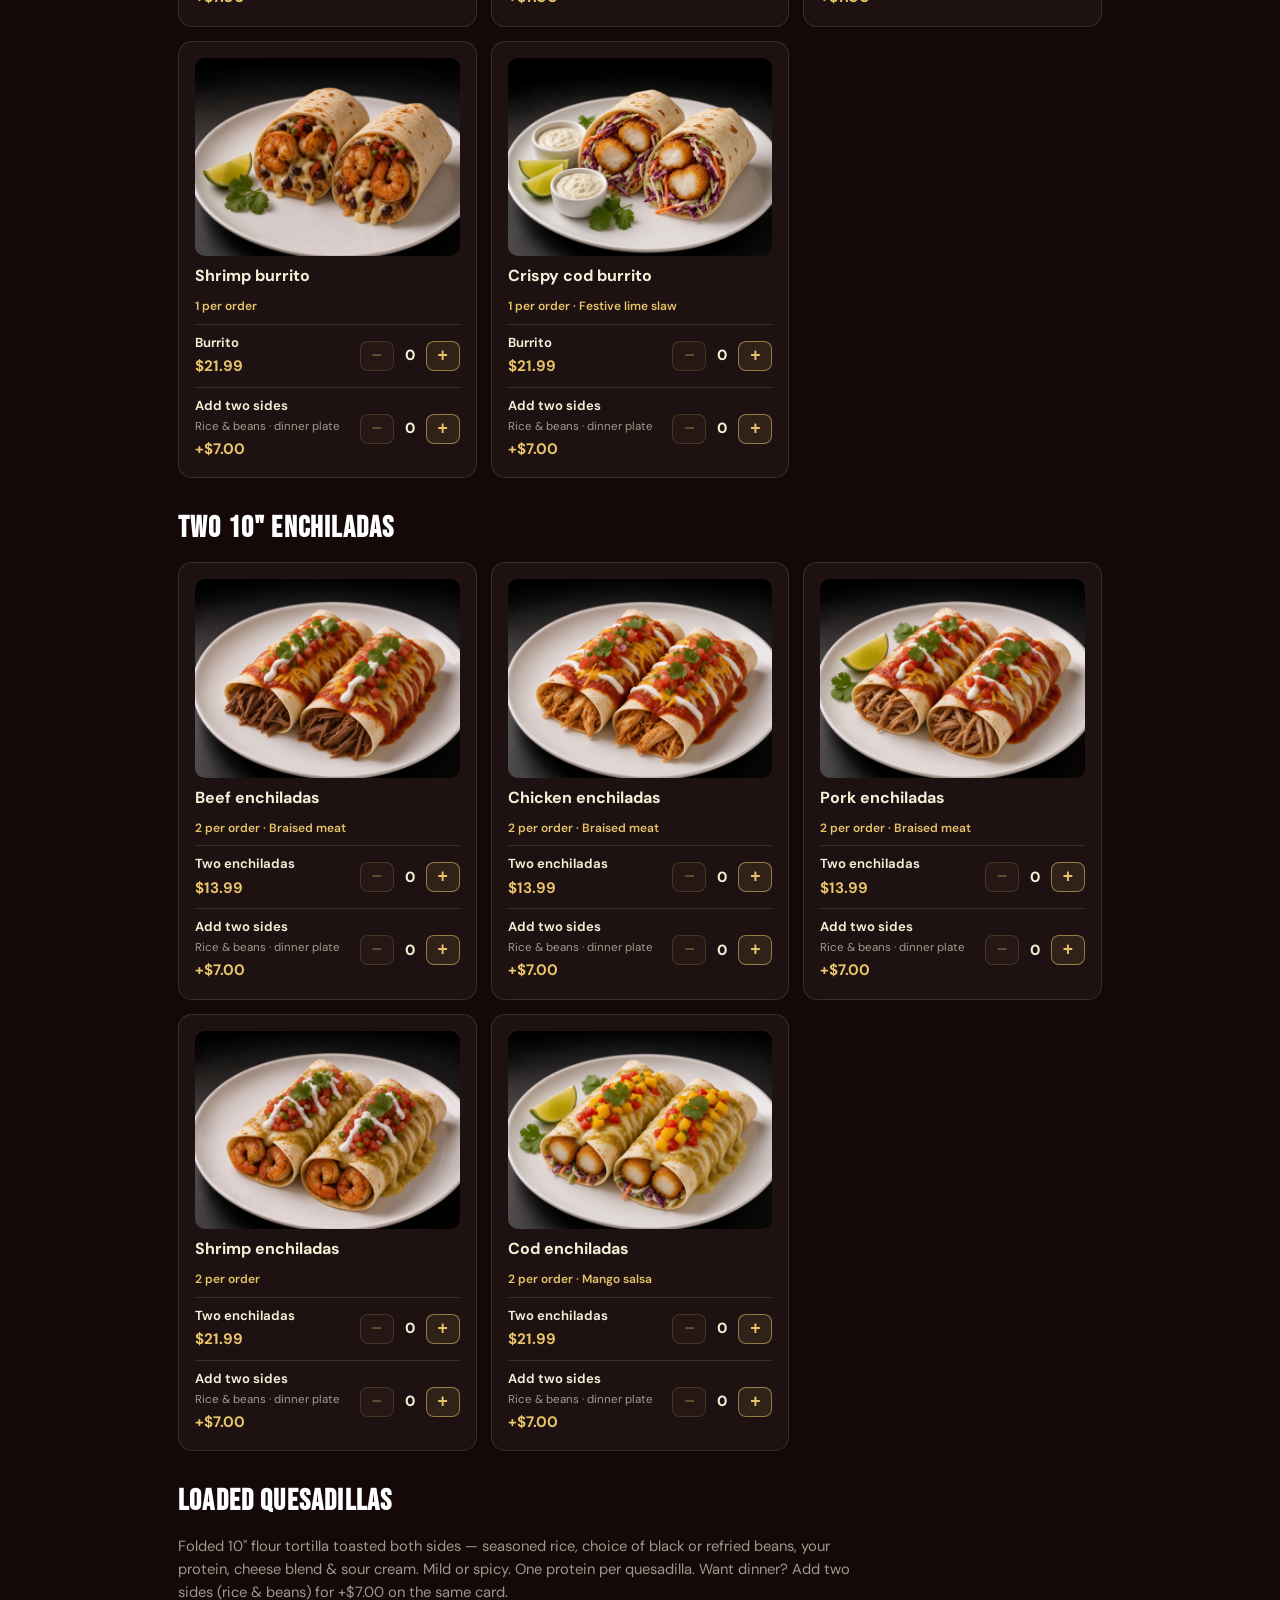
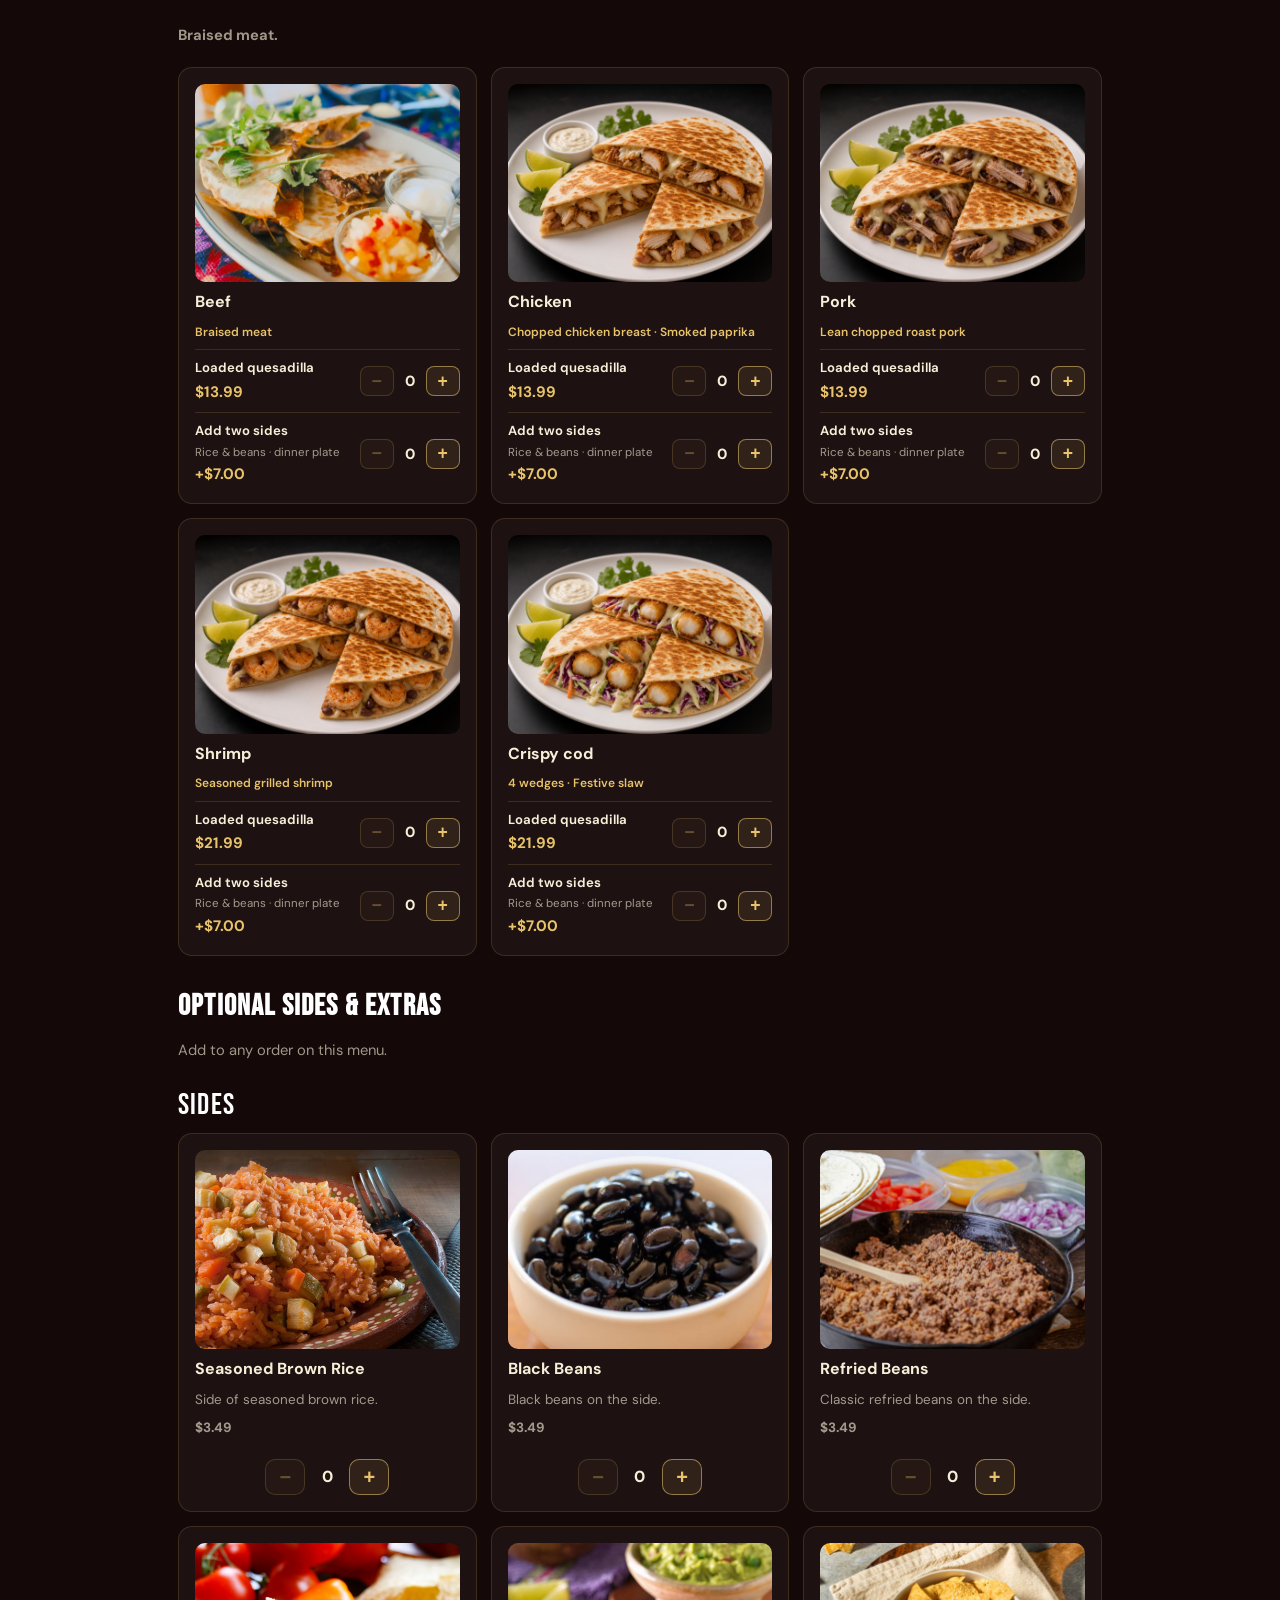
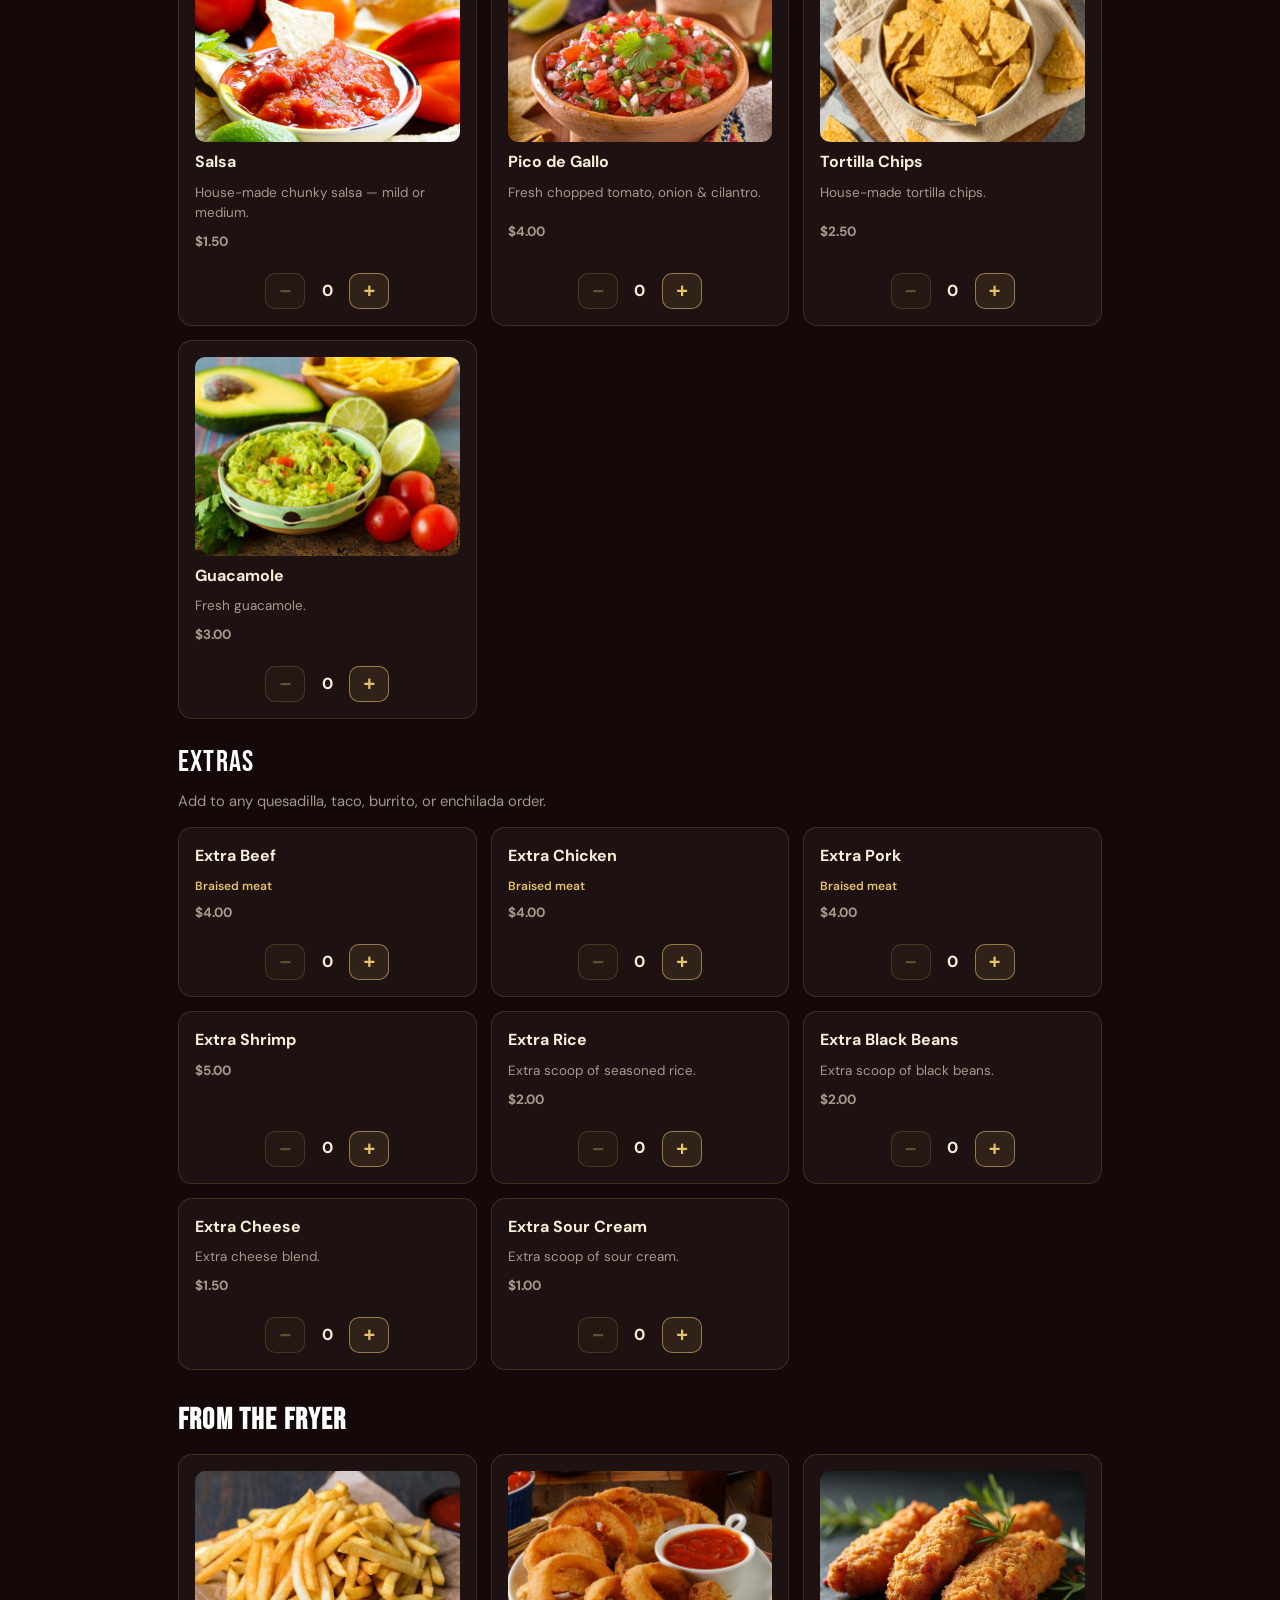
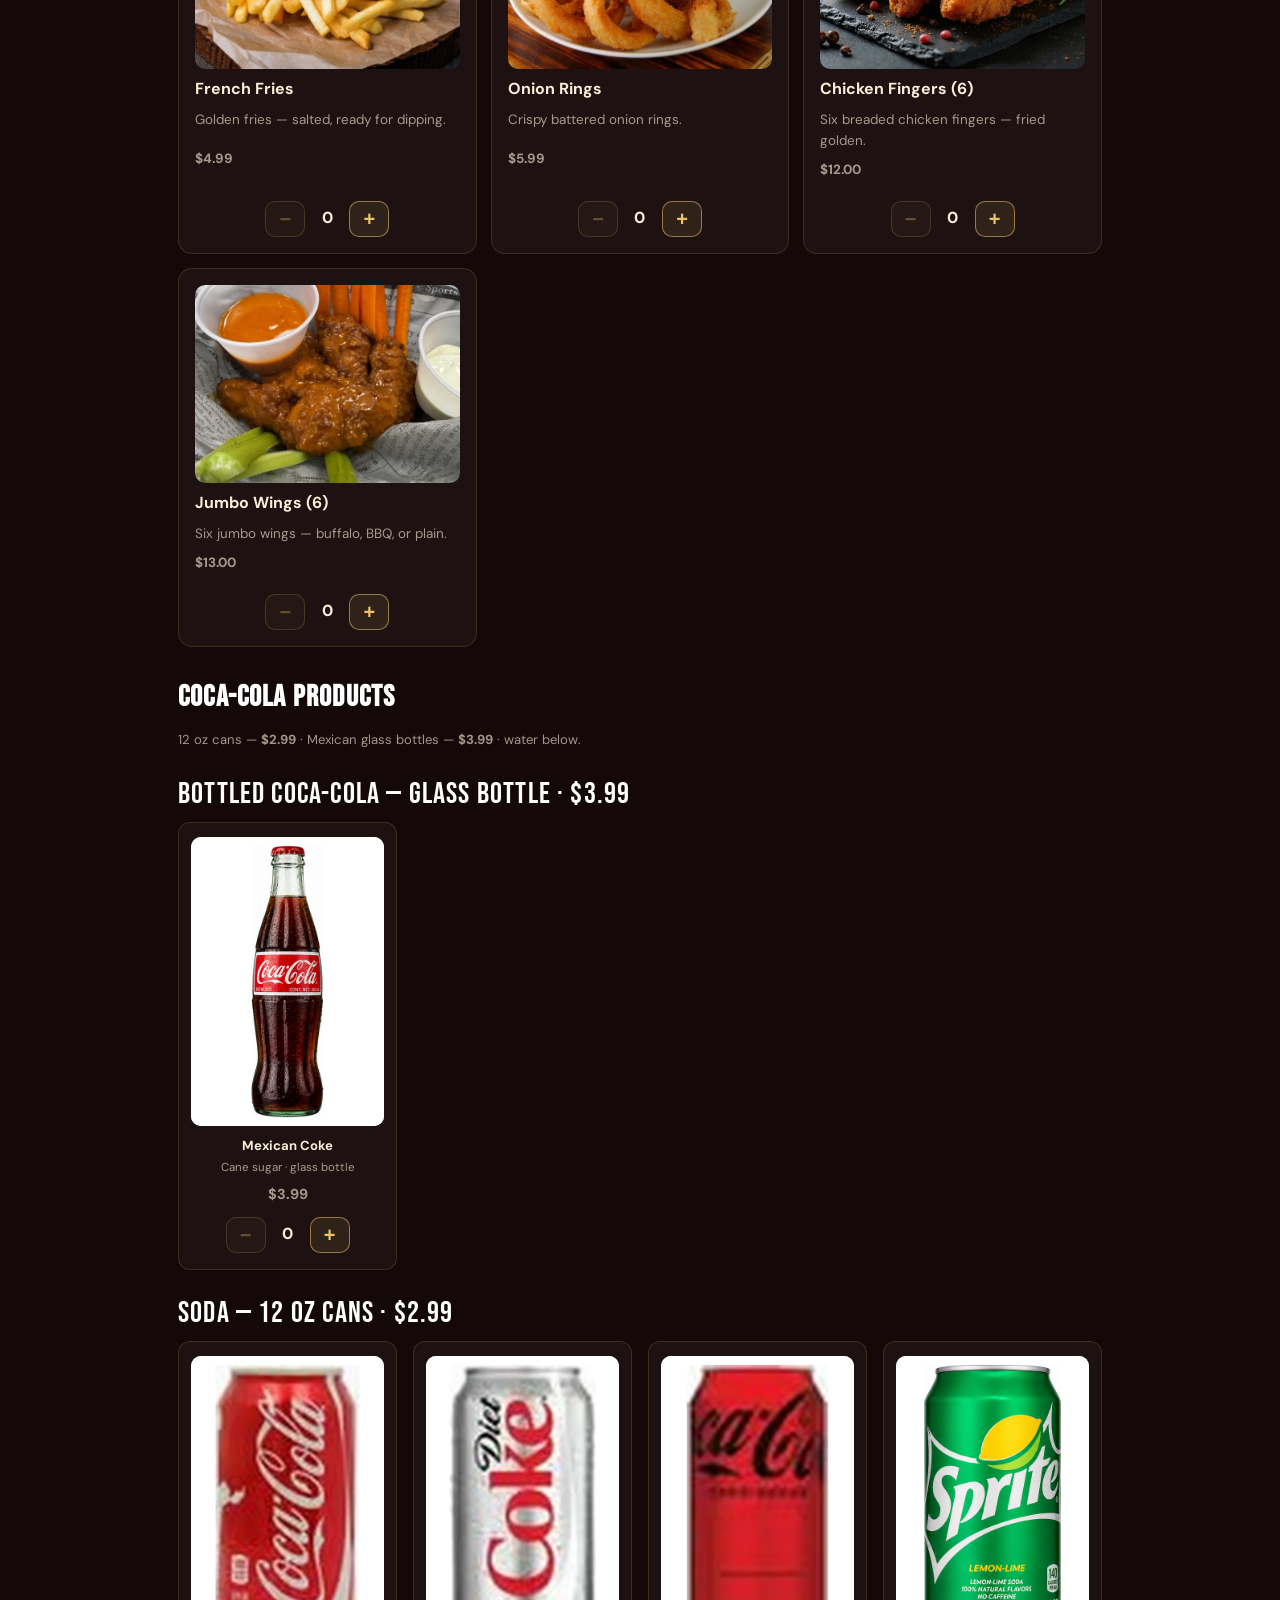
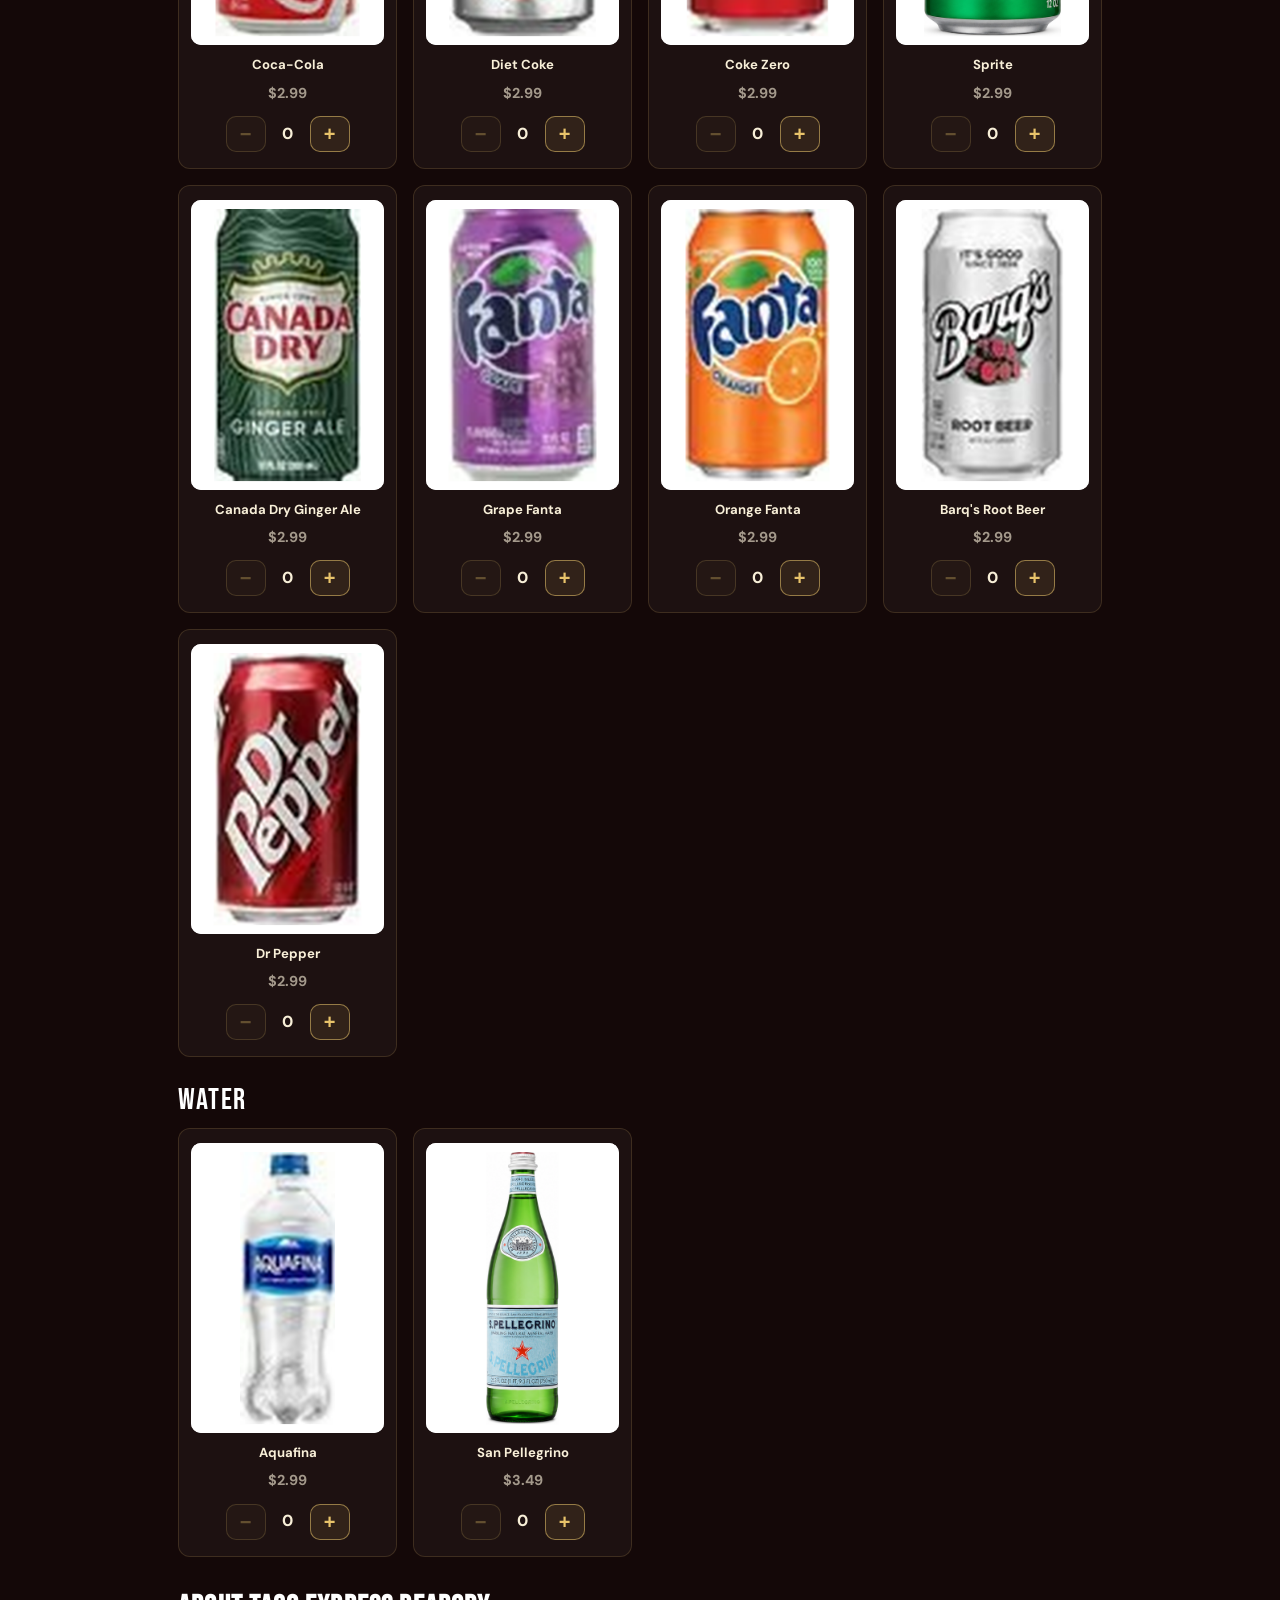
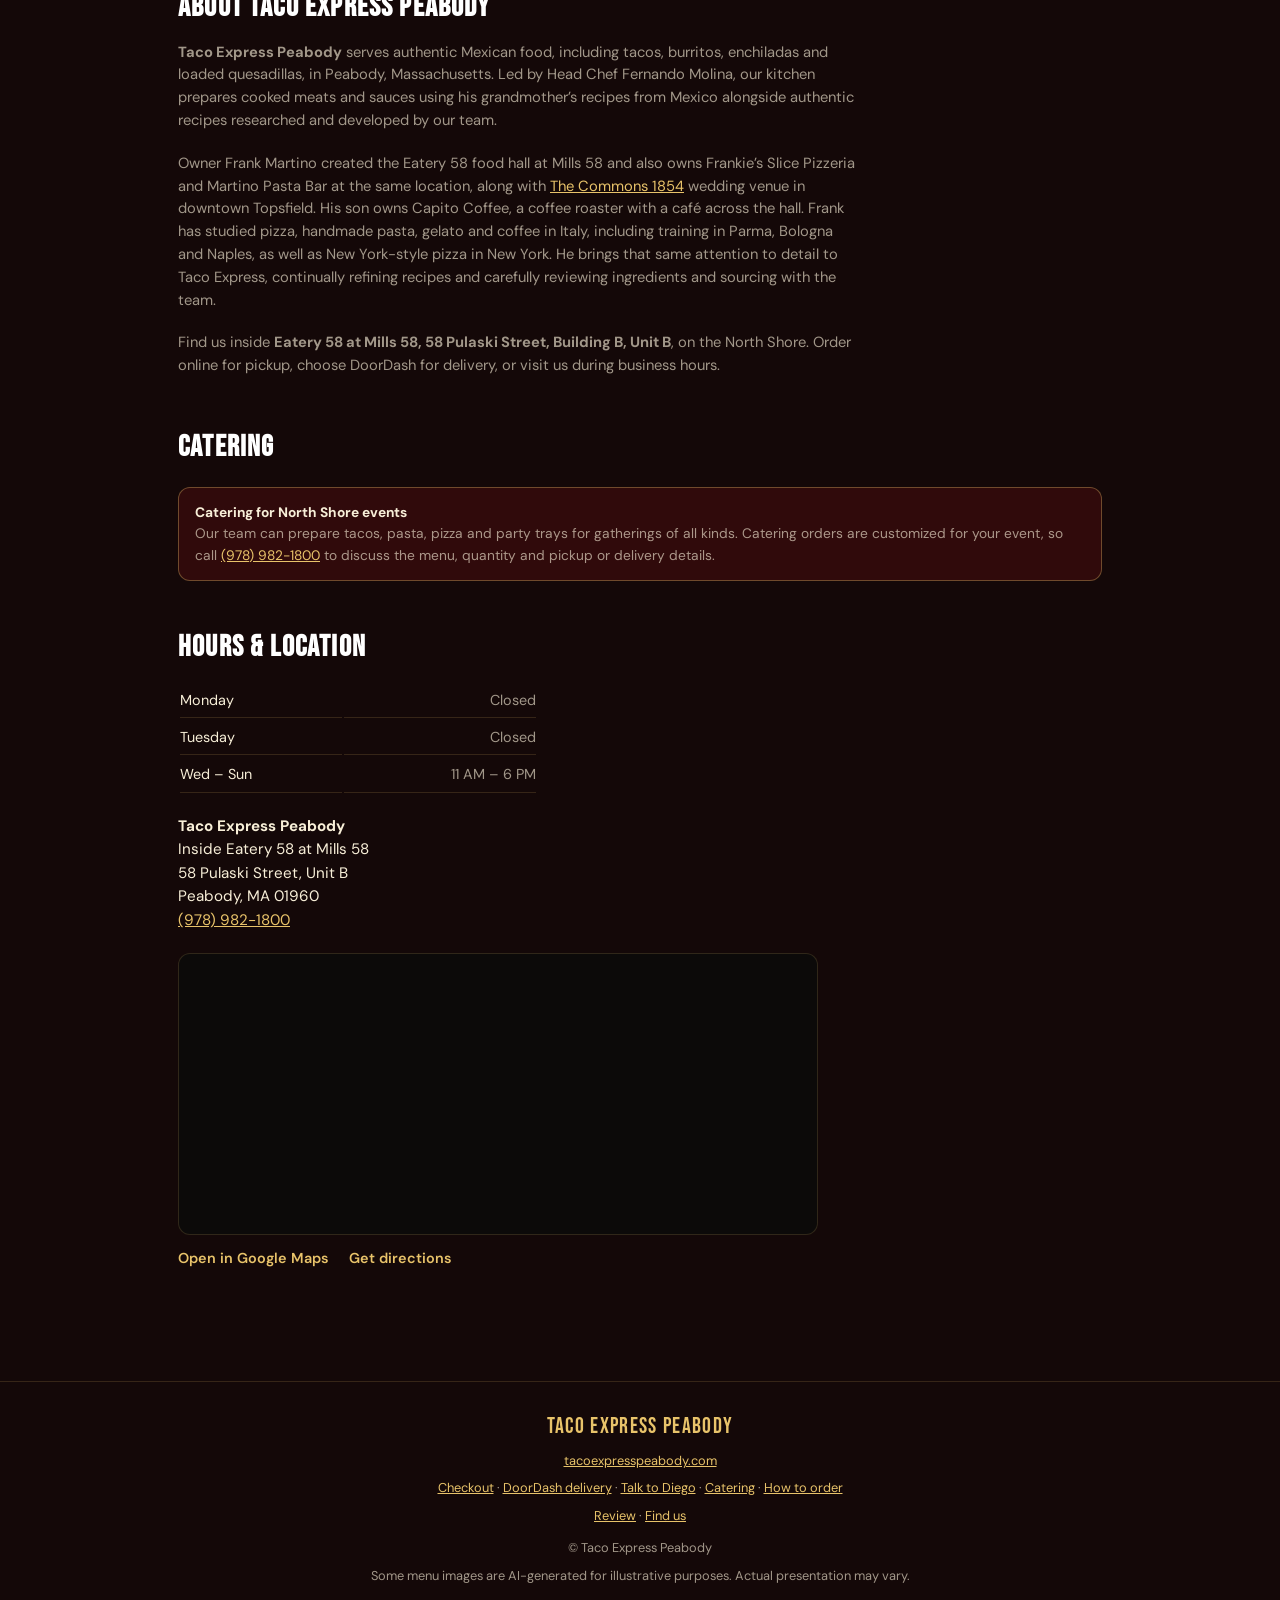
==== commit f3c4cc1f: "Resolve PR conflicts and preserve Diego checkout safeguards Co-authored-by: Frankamartino <Frankamar" ====
--- a/checkout.html
+++ b/checkout.html
@@ -347,13 +347,6 @@
       z-index: -1;
     }
   </style>
-  <script>
-    window.va = window.va || function () {
-      (window.vaq = window.vaq || []).push(arguments);
-    };
-  </script>
-  <script defer src="https://cdn.vercel-insights.com/v1/script.js"></script>
-  <script src="/js/taco-analytics.js"></script>
 </head>
 <body>
   <div class="wrap">
@@ -552,6 +545,21 @@
         render();
       }
 
+      /** Diego preserves a spoken percentage as a percentage on the checkout picker. */
+      function applyTipPercent(percent) {
+        var value = Number(percent);
+        if (!isFinite(value) || value < 0) return;
+        value = Math.min(100, value);
+        tipMode = 'percent';
+        tipPercent = value;
+        tipOtherWrap.classList.remove('show');
+        document.querySelectorAll('.tip-btn').forEach(function (btn) {
+          btn.classList.toggle('active', btn.getAttribute('data-tip') === String(value));
+        });
+        tipChosen = true;
+        render();
+      }
+
       function loadSavedCheckoutContact() {
         try {
           var raw =
@@ -567,6 +575,24 @@
         if (!parts.length) return { firstName: '', lastName: '' };
         if (parts.length === 1) return { firstName: '', lastName: parts[0] };
         return { firstName: parts[0], lastName: parts.slice(1).join(' ') };
+      }
+
+      /** Reject all-greeting phrases ("Hey Diego"), but allow Diego in a real full name. */
+      function isGreetingName(full) {
+        var parts = String(full || '')
+          .toLowerCase()
+          .split(/\s+/)
+          .map(function (word) {
+            return word.replace(/[^a-z']/g, '');
+          })
+          .filter(Boolean);
+        if (!parts.length) return false;
+        for (var i = 0; i < parts.length; i++) {
+          if (!/^(hi|hey|hello|please|thanks|thank|diego|you|yes|yeah)$/.test(parts[i])) {
+            return false;
+          }
+        }
+        return true;
       }
 
       function readContact() {
@@ -603,7 +629,12 @@
       function validateContact(c) {
         msg.textContent = '';
         msg.className = '';
-        if (!c.name) { msg.textContent = 'Please enter your name.'; msg.className = 'err'; return false; }
+        var nameParts = splitName(c.name);
+        if (!nameParts.firstName || !nameParts.lastName || isGreetingName(c.name)) {
+          msg.textContent = 'Please enter your first and last name.';
+          msg.className = 'err';
+          return false;
+        }
         if (!c.email || c.email.indexOf('@') < 1) { msg.textContent = 'Please enter a valid email.'; msg.className = 'err'; return false; }
         if (!c.phone) { msg.textContent = 'Please enter your phone.'; msg.className = 'err'; return false; }
         return true;
@@ -845,7 +876,6 @@
           .then(function (r) { return r.json().then(function (d) { return { ok: r.ok, data: d }; }); })
           .then(function (res) {
             if (!res.ok || !res.data.checkoutUrl) throw new Error((res.data && res.data.error) || 'Could not start checkout.');
-            if (typeof window.tacoTrack === 'function') window.tacoTrack('Card Checkout Started');
             goTo(res.data.checkoutUrl);
           })
           .catch(function (err) {
@@ -882,7 +912,6 @@
               if (!res.ok || !res.data.ok) {
                 throw new Error((res.data && res.data.error) || 'Could not send cash order.');
               }
-              if (typeof window.tacoTrack === 'function') window.tacoTrack('Cash Order Completed');
               try { window.TacoCart.clear(); } catch (eClear) {}
               var q = '/order-success?cash=1&dial=1';
               if (res.data.ticketNumber) q += '&ticket=' + encodeURIComponent(res.data.ticketNumber);
@@ -915,6 +944,7 @@
       window.TacoCheckout = {
         applyContact: applyCheckoutContact,
         setTipDollars: applyTipDollars,
+        setTipPercent: applyTipPercent,
       };
 
       loadSavedCheckoutContact();
@@ -1101,7 +1131,13 @@
           return;
         }
         if (data.type === 'tip_update') {
-          if (window.TacoCheckout) window.TacoCheckout.setTipDollars(data.amount);
+          if (window.TacoCheckout) {
+            if (data.mode === 'percent' && data.percent != null) {
+              window.TacoCheckout.setTipPercent(data.percent);
+            } else {
+              window.TacoCheckout.setTipDollars(data.amount);
+            }
+          }
           return;
         }
         if (data.type === 'sold_out_refresh') {
